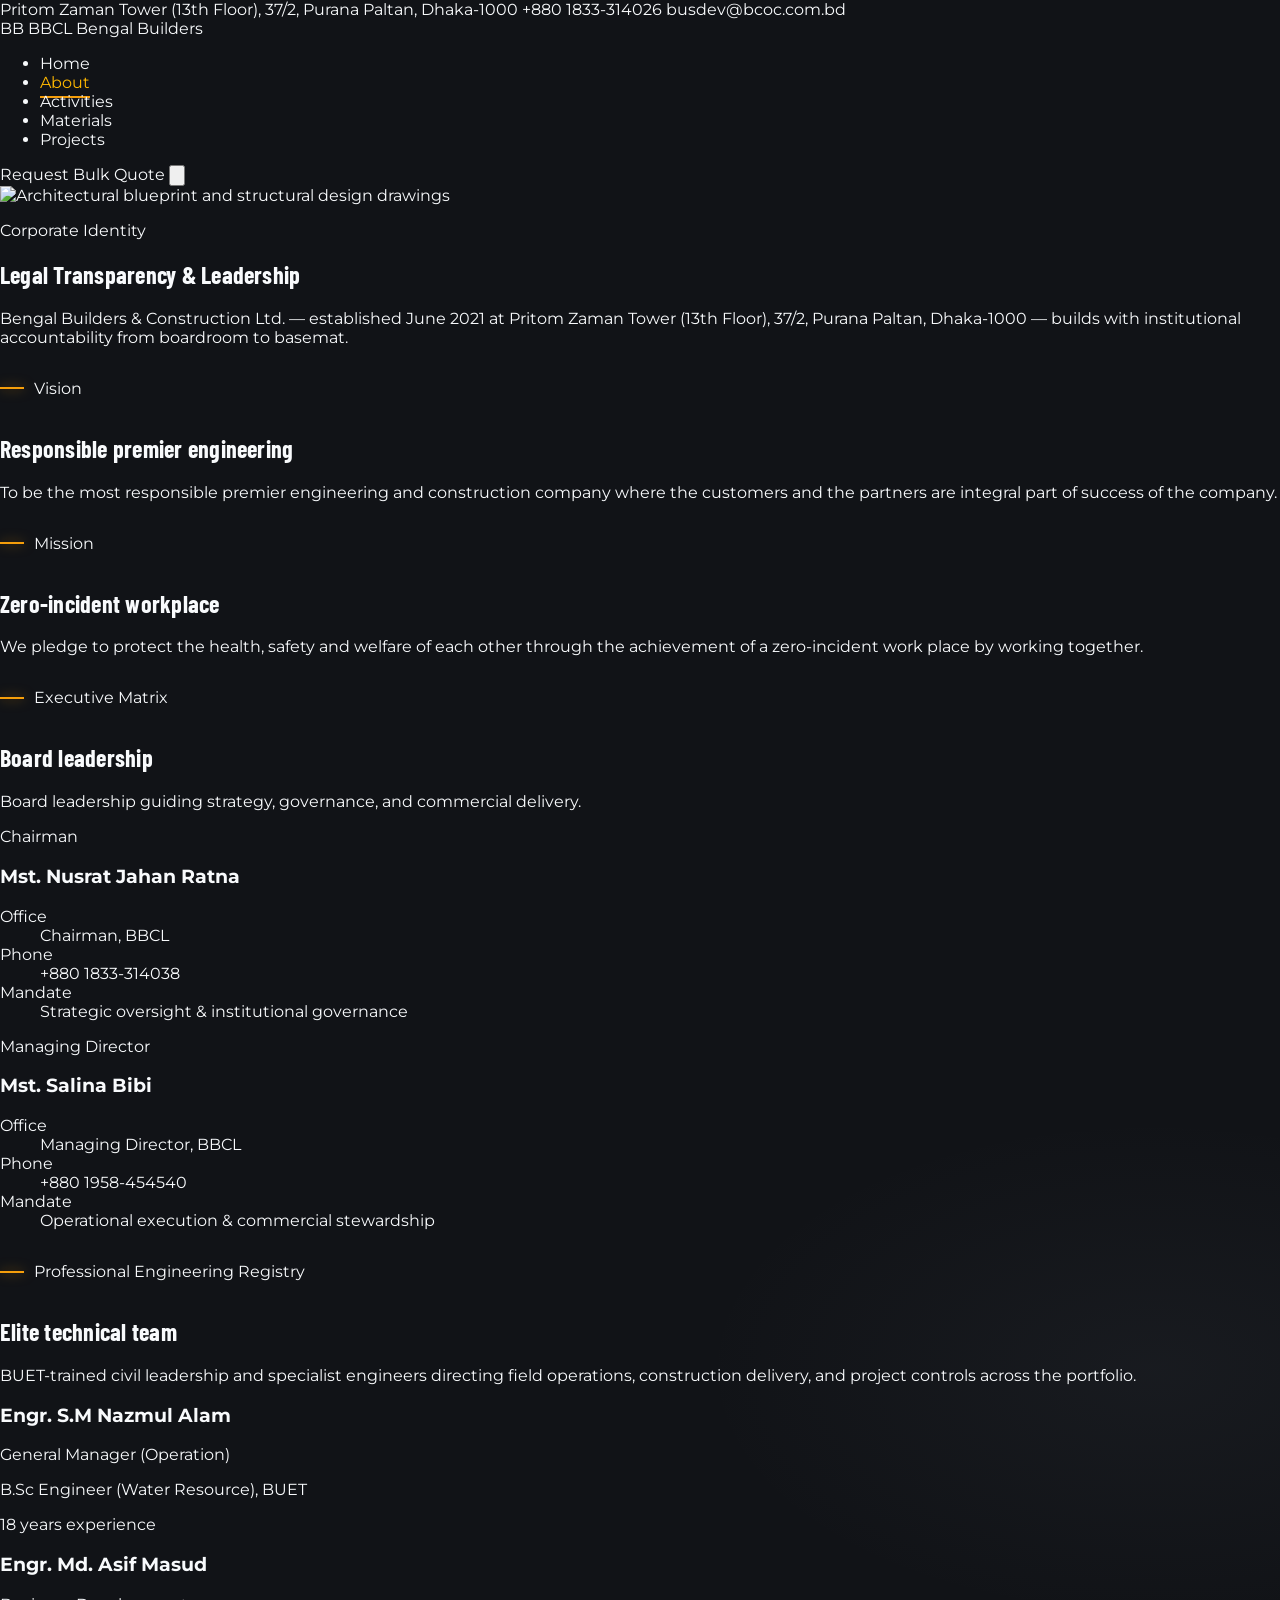
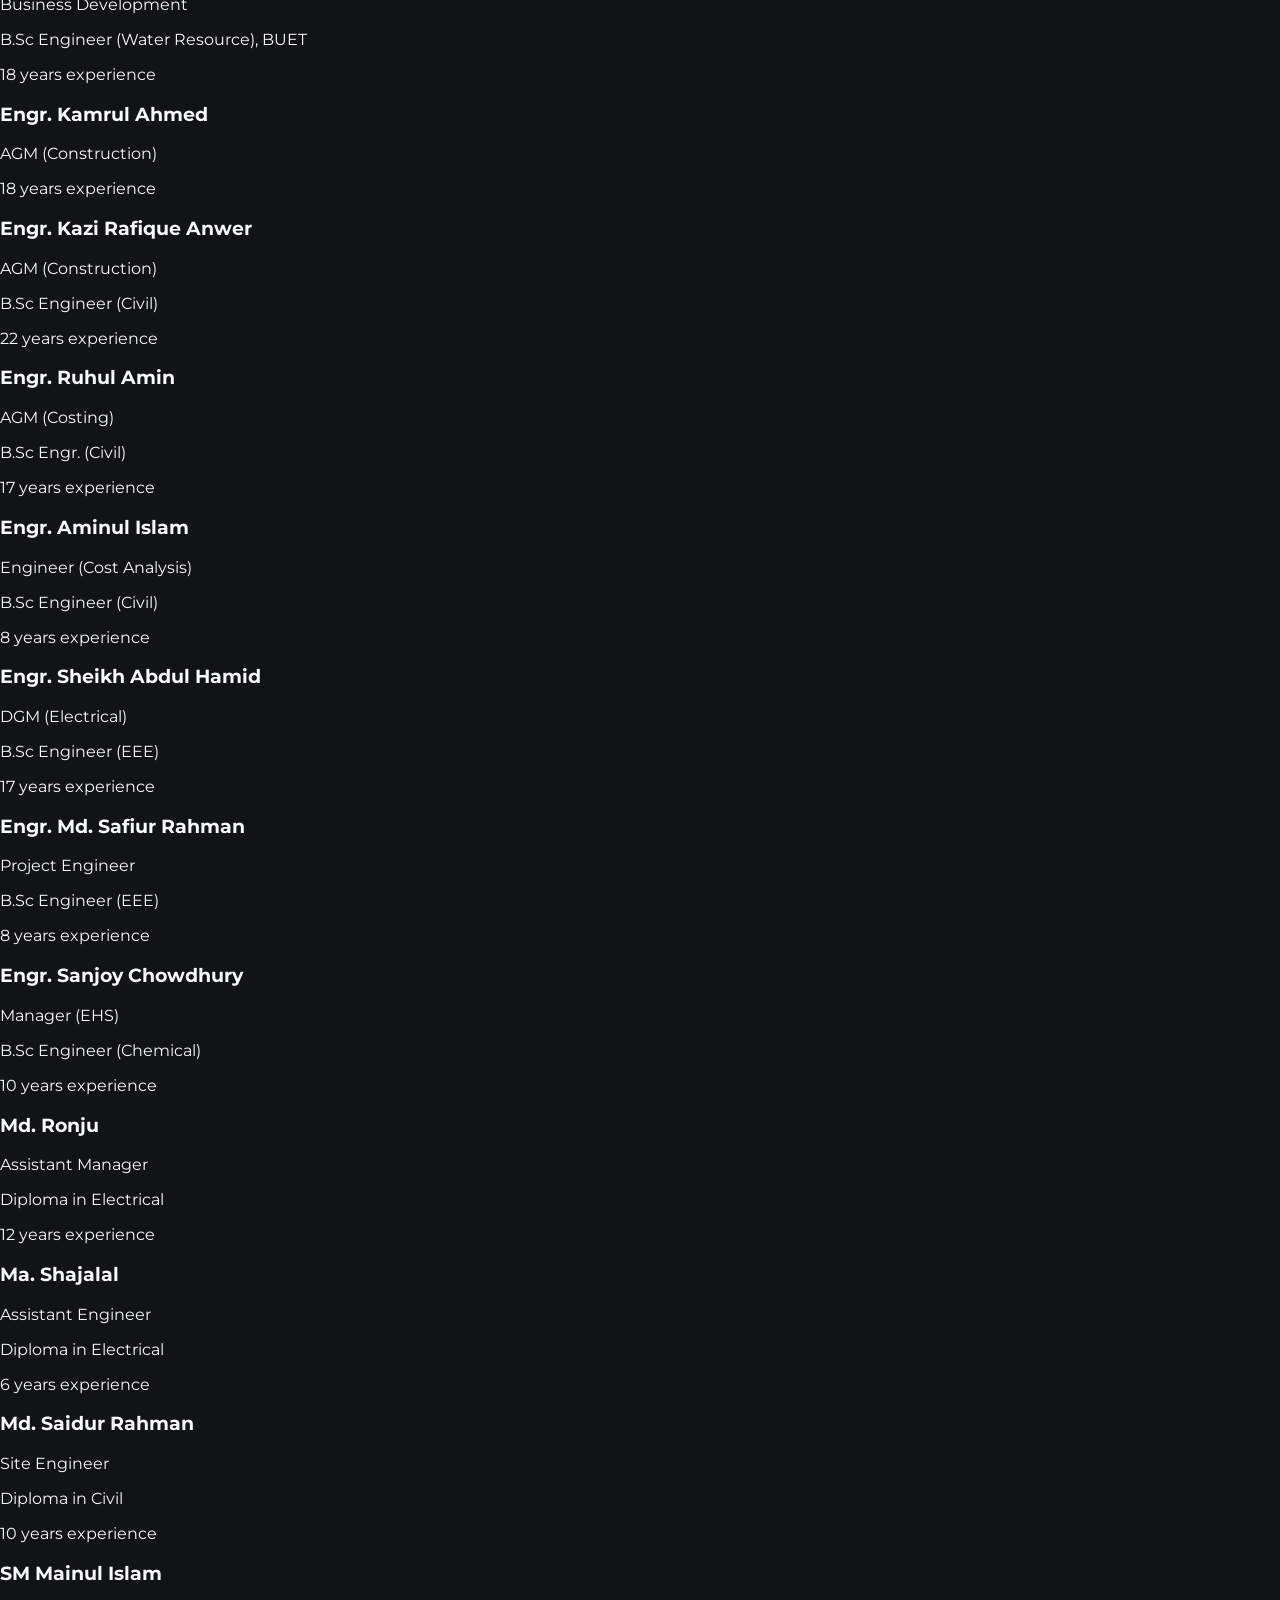
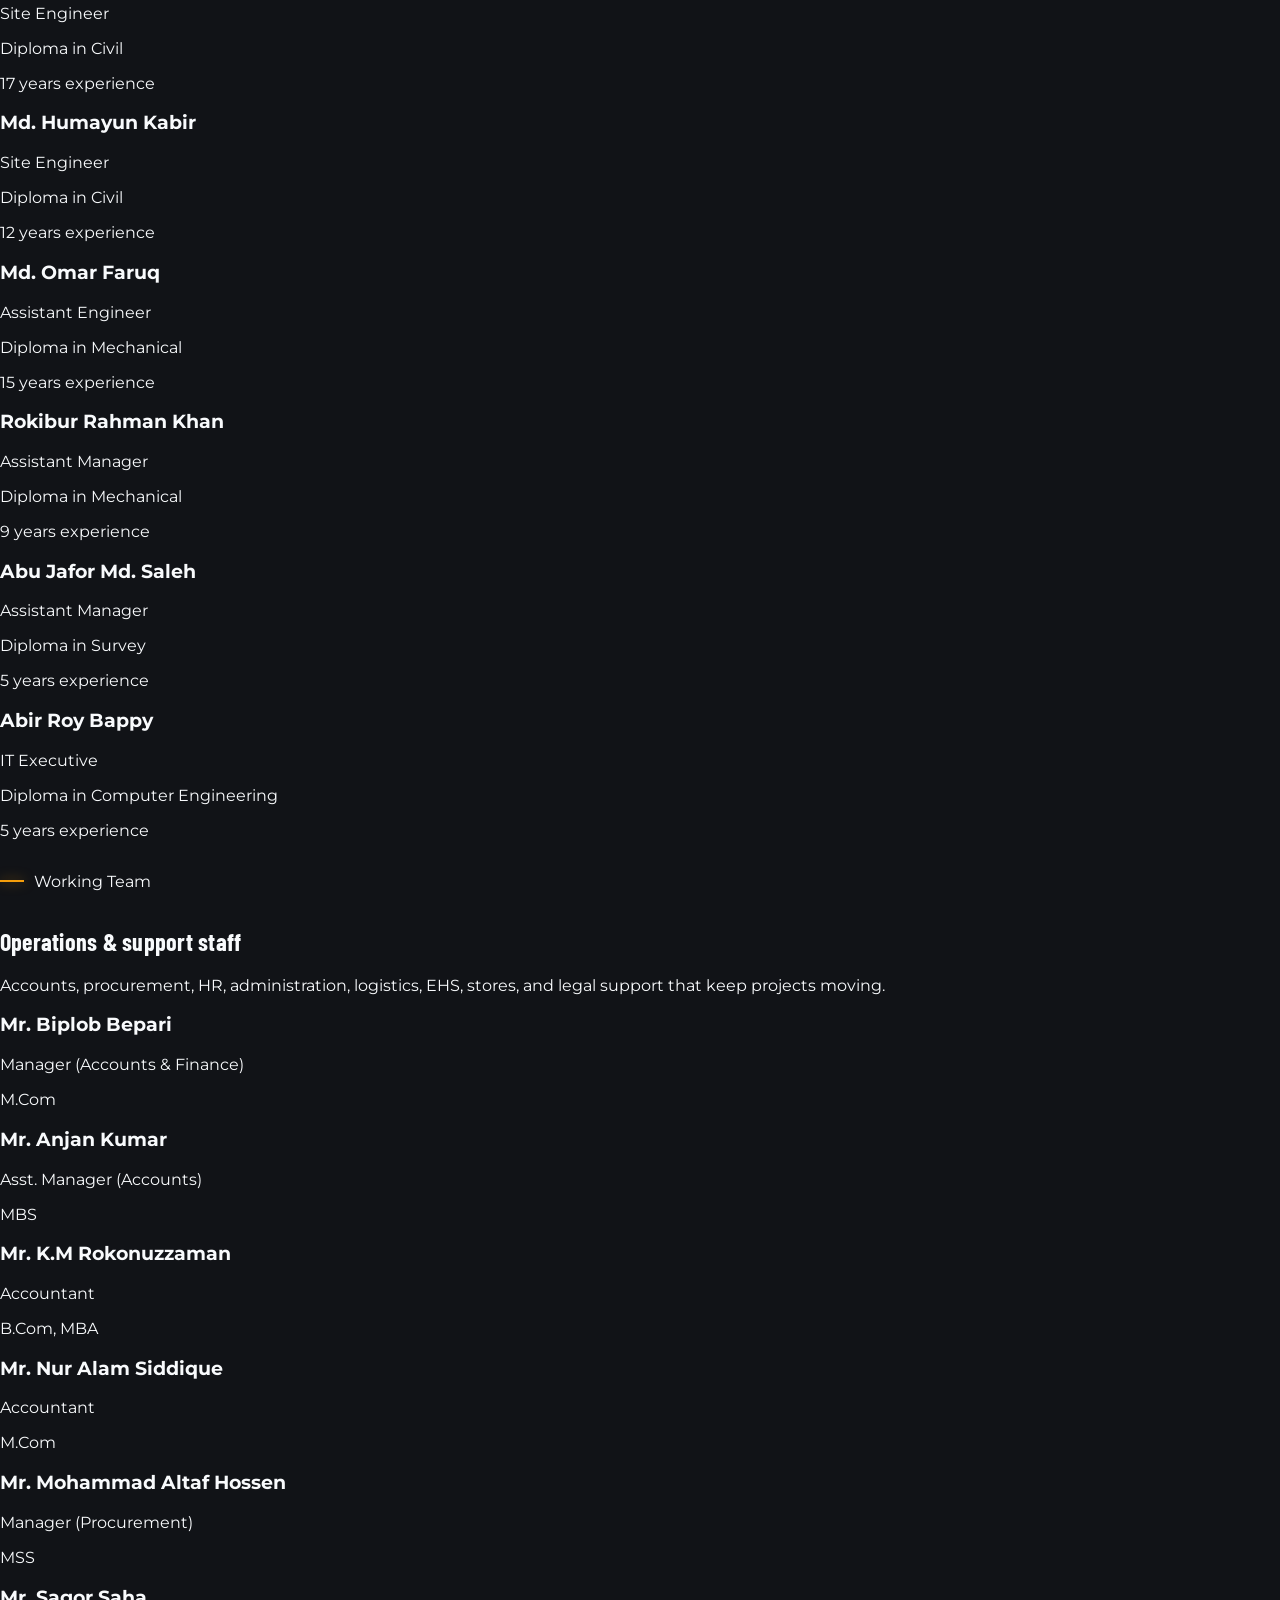
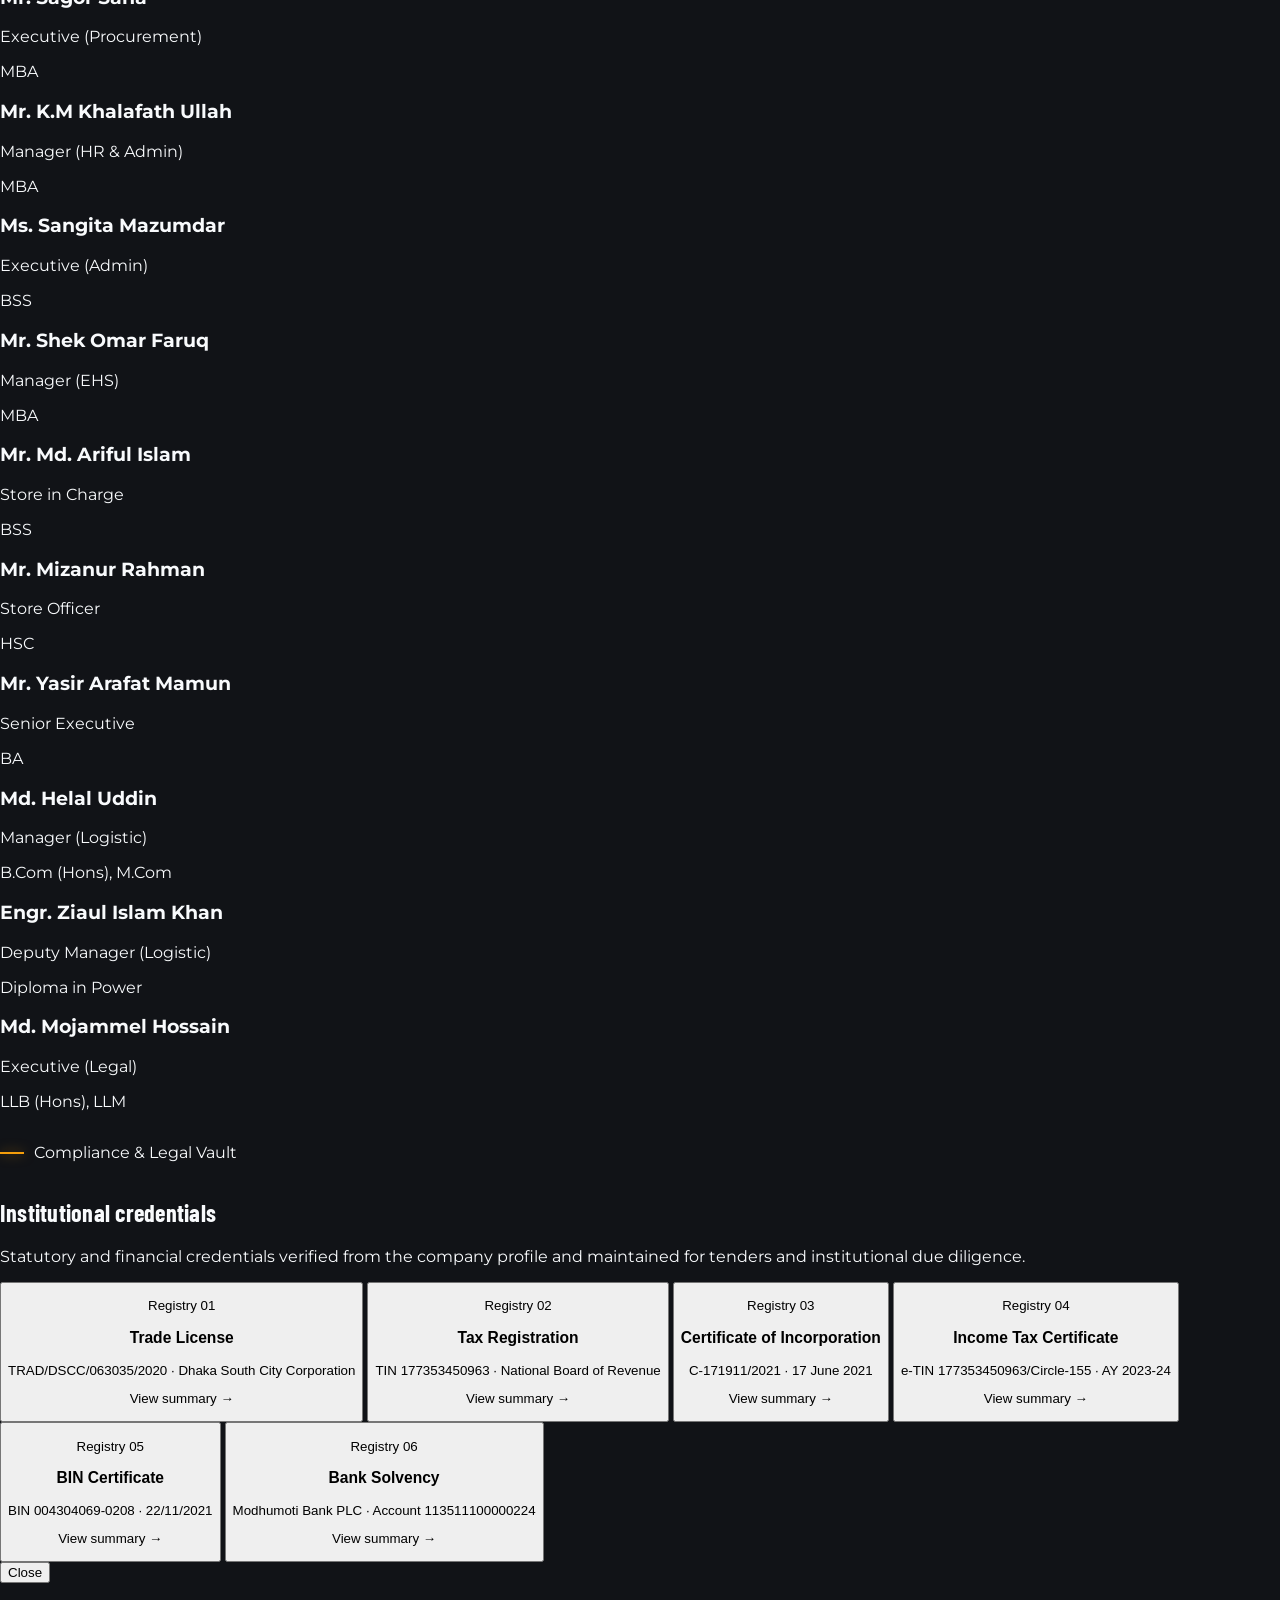
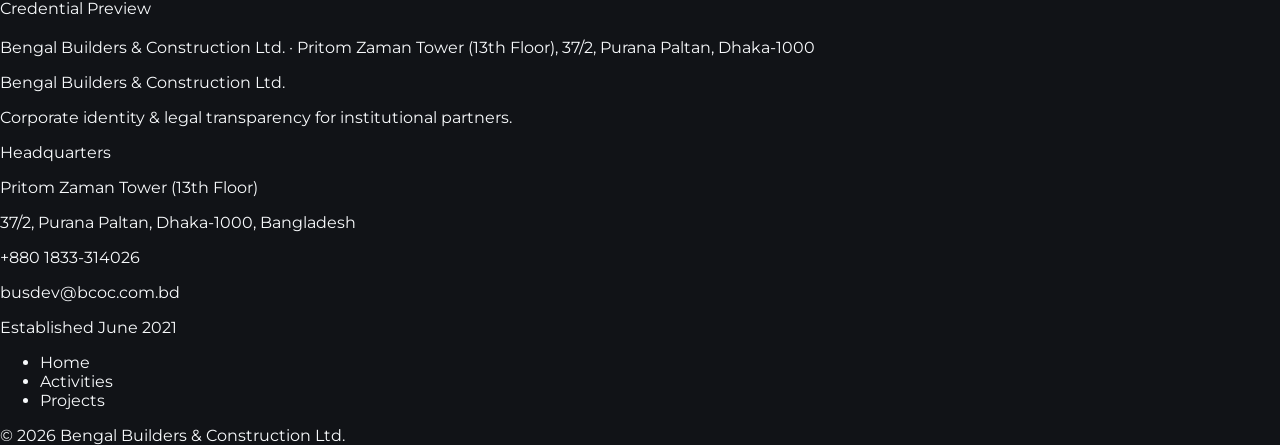
==== about.html @ d4e2807f "Align website content with the company profile PDF. Correct contact details, vision/mission/values, " ====
<!DOCTYPE html>
<html lang="en">
<head>
  <meta charset="UTF-8" />
  <meta name="viewport" content="width=device-width, initial-scale=1.0" />
  <meta name="description" content="Corporate identity, leadership, engineering registry, and legal compliance vault for Bengal Builders & Construction Ltd." />
  <title>About | BBCL — Bengal Builders & Construction Ltd.</title>
  <link rel="preconnect" href="https://fonts.googleapis.com" />
  <link rel="preconnect" href="https://fonts.gstatic.com" crossorigin />
  <link href="https://fonts.googleapis.com/css2?family=Barlow+Condensed:wght@500;600;700;800&family=Montserrat:wght@400;500;600;700;800;900&display=swap" rel="stylesheet" />
  <script src="https://cdn.tailwindcss.com"></script>
  <script>
    tailwind.config = {
      theme: {
        extend: {
          colors: {
            obsidian: "#111317",
            charcoal: "#1A1A1A",
            amber: { 400: "#FFB800", 500: "#F59E0B", 600: "#D97706" },
            steel: "#8A94A6",
            archwhite: "#F8FAFC"
          },
          fontFamily: {
            sans: ["Montserrat", "ui-sans-serif", "sans-serif"],
            display: ["Barlow Condensed", "Montserrat", "sans-serif"]
          }
        }
      }
    };
  </script>
  <script>document.documentElement.classList.add('js');</script>
  <link rel="stylesheet" href="css/site.css" />
</head>
<body class="antialiased">

  <header id="site-nav" class="fixed inset-x-0 top-0 z-50 border-b border-white/10 bg-obsidian/95 backdrop-blur-md">
    <div class="border-b border-white/10">
      <div class="mx-auto flex max-w-7xl flex-wrap items-center justify-between gap-2 px-5 py-2 text-[11px] text-steel lg:px-8">
        <span>Pritom Zaman Tower (13th Floor), 37/2, Purana Paltan, Dhaka-1000</span>
        <span class="flex items-center gap-4">
          <a href="tel:+8801833314026" class="transition hover:text-amber-400">+880 1833-314026</a>
          <a href="mailto:busdev@bcoc.com.bd" class="transition hover:text-amber-400">busdev@bcoc.com.bd</a>
        </span>
      </div>
    </div>
    <nav class="mx-auto flex max-w-7xl items-center justify-between gap-4 px-5 py-4 lg:px-8" aria-label="Primary">
      <a href="index.html" class="group flex items-center gap-3">
        <span class="brand-mark flex h-10 w-10 items-center justify-center border border-amber-500/60 bg-charcoal text-xs font-black tracking-tighter text-amber-400">BB</span>
        <span class="leading-tight">
          <span class="block text-sm font-extrabold tracking-[0.18em] text-archwhite uppercase">BBCL</span>
          <span class="block text-[10px] font-medium tracking-[0.12em] text-steel uppercase">Bengal Builders</span>
        </span>
      </a>
      <ul class="hidden items-center gap-8 text-sm font-medium tracking-wide lg:flex">
        <li><a data-nav href="index.html" class="text-steel transition hover:text-amber-400">Home</a></li>
        <li><a data-nav href="about.html" class="text-steel transition hover:text-amber-400">About</a></li>
        <li><a data-nav href="activities.html" class="text-steel transition hover:text-amber-400">Activities</a></li>
        <li><a data-nav href="materials.html" class="text-steel transition hover:text-amber-400">Materials</a></li>
        <li><a data-nav href="projects.html" class="text-steel transition hover:text-amber-400">Projects</a></li>
      </ul>
      <div class="flex items-center gap-3">
        <a href="materials.html" class="btn-primary hidden sm:inline-flex items-center bg-amber-500 px-4 py-2.5 text-xs font-bold uppercase tracking-[0.14em] text-obsidian">Request Bulk Quote</a>
        <button id="mobile-menu-btn" type="button" class="inline-flex h-10 w-10 items-center justify-center border border-white/15 text-archwhite lg:hidden" aria-expanded="false" aria-controls="mobile-menu" aria-label="Toggle menu">
          <svg class="h-5 w-5" fill="none" stroke="currentColor" viewBox="0 0 24 24" aria-hidden="true"><path stroke-linecap="round" stroke-width="1.8" d="M4 7h16M4 12h16M4 17h16"/></svg>
        </button>
      </div>
    </nav>
    <div id="mobile-menu" class="border-t border-white/10 bg-obsidian/95 backdrop-blur-md lg:hidden">
      <ul class="mx-auto flex max-w-7xl flex-col gap-1 px-5 py-4 text-sm font-medium">
        <li><a data-nav href="index.html" class="block py-2.5 text-steel hover:text-amber-400">Home</a></li>
        <li><a data-nav href="about.html" class="block py-2.5 text-steel hover:text-amber-400">About</a></li>
        <li><a data-nav href="activities.html" class="block py-2.5 text-steel hover:text-amber-400">Activities</a></li>
        <li><a data-nav href="materials.html" class="block py-2.5 text-steel hover:text-amber-400">Materials</a></li>
        <li><a data-nav href="projects.html" class="block py-2.5 text-steel hover:text-amber-400">Projects</a></li>
        <li class="pt-2"><a href="materials.html" class="inline-flex bg-amber-500 px-4 py-2.5 text-xs font-bold uppercase tracking-[0.14em] text-obsidian">Request Bulk Quote</a></li>
      </ul>
    </div>
  </header>

  <main>
    <!-- Page hero -->
    <section class="relative min-h-[52vh] overflow-hidden pt-32" aria-labelledby="about-hero">
      <img
        src="https://images.unsplash.com/photo-1503387762-592deb58ef4e?auto=format&fit=crop&w=1800&q=80"
        alt="Architectural blueprint and structural design drawings"
        class="absolute inset-0 h-full w-full object-cover"
      />
      <div class="page-hero-overlay absolute inset-0"></div>
      <div class="relative mx-auto flex min-h-[52vh] max-w-7xl flex-col justify-end px-5 pb-16 lg:px-8">
        <p data-hero class="text-xs font-semibold uppercase tracking-[0.3em] text-amber-400">Corporate Identity</p>
        <h1 id="about-hero" data-hero class="font-display mt-4 max-w-3xl text-5xl font-bold uppercase tracking-tight text-archwhite sm:text-6xl">
          Legal Transparency &amp; Leadership
        </h1>
        <p data-hero class="mt-4 max-w-2xl text-steel leading-relaxed">
          Bengal Builders &amp; Construction Ltd. — established June 2021 at Pritom Zaman Tower (13th Floor), 37/2, Purana Paltan, Dhaka-1000 — builds with institutional accountability from boardroom to basemat.
        </p>
      </div>
    </section>

    <!-- Vision & Mission -->
    <section class="border-t border-white/5 bg-obsidian py-20 lg:py-24" aria-labelledby="vision-heading">
      <div class="mx-auto max-w-7xl px-5 lg:px-8">
        <div class="grid gap-10 lg:grid-cols-2">
          <div data-reveal>
            <p class="section-kicker text-xs font-semibold uppercase tracking-[0.3em] text-amber-400">Vision</p>
            <h2 id="vision-heading" class="font-display mt-3 text-3xl font-bold tracking-tight text-archwhite sm:text-4xl">
              Responsible premier engineering
            </h2>
            <p class="mt-5 text-steel leading-relaxed">
              To be the most responsible premier engineering and construction company where the customers and the partners are integral part of success of the company.
            </p>
          </div>
          <div data-reveal>
            <p class="section-kicker text-xs font-semibold uppercase tracking-[0.3em] text-amber-400">Mission</p>
            <h2 class="font-display mt-3 text-3xl font-bold tracking-tight text-archwhite sm:text-4xl">
              Zero-incident workplace
            </h2>
            <p class="mt-5 text-steel leading-relaxed">
              We pledge to protect the health, safety and welfare of each other through the achievement of a zero-incident work place by working together.
            </p>
          </div>
        </div>
      </div>
    </section>

    <!-- Executive Matrix -->
    <section class="border-t border-white/5 bg-charcoal py-20 lg:py-24" aria-labelledby="exec-heading">
      <div class="mx-auto max-w-7xl px-5 lg:px-8">
        <div data-reveal>
          <p class="section-kicker text-xs font-semibold uppercase tracking-[0.3em] text-amber-400">Executive Matrix</p>
          <h2 id="exec-heading" class="font-display mt-3 text-4xl font-bold tracking-tight text-archwhite sm:text-5xl">Board leadership</h2>
          <p class="mt-4 max-w-2xl text-steel">Board leadership guiding strategy, governance, and commercial delivery.</p>
        </div>

        <div class="mt-12 grid gap-6 lg:grid-cols-2" data-stagger>
          <article data-stagger-item class="surface-panel relative overflow-hidden border border-white/10 bg-obsidian">
            <div class="absolute left-0 top-0 h-full w-1 bg-amber-500"></div>
            <div class="p-8 sm:p-10">
              <p class="text-[11px] font-bold uppercase tracking-[0.22em] text-amber-400">Chairman</p>
              <h3 class="mt-3 text-2xl font-extrabold text-archwhite">Mst. Nusrat Jahan Ratna</h3>
              <dl class="mt-6 space-y-3 text-sm">
                <div class="flex flex-wrap justify-between gap-2 border-b border-white/5 pb-3">
                  <dt class="text-steel">Office</dt>
                  <dd class="font-semibold text-archwhite">Chairman, BBCL</dd>
                </div>
                <div class="flex flex-wrap justify-between gap-2 border-b border-white/5 pb-3">
                  <dt class="text-steel">Phone</dt>
                  <dd class="font-semibold text-archwhite">
                    <a href="tel:+8801833314038" class="transition hover:text-amber-400">+880 1833-314038</a>
                  </dd>
                </div>
                <div class="flex flex-wrap justify-between gap-2">
                  <dt class="text-steel">Mandate</dt>
                  <dd class="max-w-xs text-right text-archwhite">Strategic oversight &amp; institutional governance</dd>
                </div>
              </dl>
            </div>
          </article>

          <article data-stagger-item class="surface-panel relative overflow-hidden border border-white/10 bg-obsidian">
            <div class="absolute left-0 top-0 h-full w-1 bg-amber-500"></div>
            <div class="p-8 sm:p-10">
              <p class="text-[11px] font-bold uppercase tracking-[0.22em] text-amber-400">Managing Director</p>
              <h3 class="mt-3 text-2xl font-extrabold text-archwhite">Mst. Salina Bibi</h3>
              <dl class="mt-6 space-y-3 text-sm">
                <div class="flex flex-wrap justify-between gap-2 border-b border-white/5 pb-3">
                  <dt class="text-steel">Office</dt>
                  <dd class="font-semibold text-archwhite">Managing Director, BBCL</dd>
                </div>
                <div class="flex flex-wrap justify-between gap-2 border-b border-white/5 pb-3">
                  <dt class="text-steel">Phone</dt>
                  <dd class="font-semibold text-archwhite">
                    <a href="tel:+8801958454540" class="transition hover:text-amber-400">+880 1958-454540</a>
                  </dd>
                </div>
                <div class="flex flex-wrap justify-between gap-2">
                  <dt class="text-steel">Mandate</dt>
                  <dd class="max-w-xs text-right text-archwhite">Operational execution &amp; commercial stewardship</dd>
                </div>
              </dl>
            </div>
          </article>
        </div>
      </div>
    </section>

    <!-- Engineering Registry -->
    <section class="relative border-t border-white/5 bg-obsidian py-20 lg:py-24" aria-labelledby="eng-heading">
      <div class="absolute inset-0 grid-atmosphere opacity-25"></div>
      <div class="relative mx-auto max-w-7xl px-5 lg:px-8">
        <div data-reveal>
          <p class="section-kicker text-xs font-semibold uppercase tracking-[0.3em] text-amber-400">Professional Engineering Registry</p>
          <h2 id="eng-heading" class="font-display mt-3 text-4xl font-bold tracking-tight text-archwhite sm:text-5xl">Elite technical team</h2>
          <p class="mt-4 max-w-2xl text-steel">BUET-trained civil leadership and specialist engineers directing field operations, construction delivery, and project controls across the portfolio.</p>
        </div>

        <div class="mt-12 grid gap-5 sm:grid-cols-2 lg:grid-cols-3" data-stagger>
          <article data-stagger-item class="border border-white/10 bg-charcoal/80 p-6">
            <h3 class="text-base font-bold text-archwhite">Engr. S.M Nazmul Alam</h3>
            <p class="mt-1 text-xs font-semibold text-amber-400">General Manager (Operation)</p>
            <p class="mt-3 text-xs text-steel">B.Sc Engineer (Water Resource), BUET</p>
            <p class="mt-1 text-xs text-steel"><span class="font-semibold text-archwhite">18</span> years experience</p>
          </article>

          <article data-stagger-item class="border border-white/10 bg-charcoal/80 p-6">
            <h3 class="text-base font-bold text-archwhite">Engr. Md. Asif Masud</h3>
            <p class="mt-1 text-xs font-semibold text-amber-400">Business Development</p>
            <p class="mt-3 text-xs text-steel">B.Sc Engineer (Water Resource), BUET</p>
            <p class="mt-1 text-xs text-steel"><span class="font-semibold text-archwhite">18</span> years experience</p>
          </article>

          <article data-stagger-item class="border border-white/10 bg-charcoal/80 p-6">
            <h3 class="text-base font-bold text-archwhite">Engr. Kamrul Ahmed</h3>
            <p class="mt-1 text-xs font-semibold text-amber-400">AGM (Construction)</p>
            <p class="mt-3 text-xs text-steel"><span class="font-semibold text-archwhite">18</span> years experience</p>
          </article>

          <article data-stagger-item class="border border-white/10 bg-charcoal/80 p-6">
            <h3 class="text-base font-bold text-archwhite">Engr. Kazi Rafique Anwer</h3>
            <p class="mt-1 text-xs font-semibold text-amber-400">AGM (Construction)</p>
            <p class="mt-3 text-xs text-steel">B.Sc Engineer (Civil)</p>
            <p class="mt-1 text-xs text-steel"><span class="font-semibold text-archwhite">22</span> years experience</p>
          </article>

          <article data-stagger-item class="border border-white/10 bg-charcoal/80 p-6">
            <h3 class="text-base font-bold text-archwhite">Engr. Ruhul Amin</h3>
            <p class="mt-1 text-xs font-semibold text-amber-400">AGM (Costing)</p>
            <p class="mt-3 text-xs text-steel">B.Sc Engr. (Civil)</p>
            <p class="mt-1 text-xs text-steel"><span class="font-semibold text-archwhite">17</span> years experience</p>
          </article>

          <article data-stagger-item class="border border-white/10 bg-charcoal/80 p-6">
            <h3 class="text-base font-bold text-archwhite">Engr. Aminul Islam</h3>
            <p class="mt-1 text-xs font-semibold text-amber-400">Engineer (Cost Analysis)</p>
            <p class="mt-3 text-xs text-steel">B.Sc Engineer (Civil)</p>
            <p class="mt-1 text-xs text-steel"><span class="font-semibold text-archwhite">8</span> years experience</p>
          </article>

          <article data-stagger-item class="border border-white/10 bg-charcoal/80 p-6">
            <h3 class="text-base font-bold text-archwhite">Engr. Sheikh Abdul Hamid</h3>
            <p class="mt-1 text-xs font-semibold text-amber-400">DGM (Electrical)</p>
            <p class="mt-3 text-xs text-steel">B.Sc Engineer (EEE)</p>
            <p class="mt-1 text-xs text-steel"><span class="font-semibold text-archwhite">17</span> years experience</p>
          </article>

          <article data-stagger-item class="border border-white/10 bg-charcoal/80 p-6">
            <h3 class="text-base font-bold text-archwhite">Engr. Md. Safiur Rahman</h3>
            <p class="mt-1 text-xs font-semibold text-amber-400">Project Engineer</p>
            <p class="mt-3 text-xs text-steel">B.Sc Engineer (EEE)</p>
            <p class="mt-1 text-xs text-steel"><span class="font-semibold text-archwhite">8</span> years experience</p>
          </article>

          <article data-stagger-item class="border border-white/10 bg-charcoal/80 p-6">
            <h3 class="text-base font-bold text-archwhite">Engr. Sanjoy Chowdhury</h3>
            <p class="mt-1 text-xs font-semibold text-amber-400">Manager (EHS)</p>
            <p class="mt-3 text-xs text-steel">B.Sc Engineer (Chemical)</p>
            <p class="mt-1 text-xs text-steel"><span class="font-semibold text-archwhite">10</span> years experience</p>
          </article>

          <article data-stagger-item class="border border-white/10 bg-charcoal/80 p-6">
            <h3 class="text-base font-bold text-archwhite">Md. Ronju</h3>
            <p class="mt-1 text-xs font-semibold text-amber-400">Assistant Manager</p>
            <p class="mt-3 text-xs text-steel">Diploma in Electrical</p>
            <p class="mt-1 text-xs text-steel"><span class="font-semibold text-archwhite">12</span> years experience</p>
          </article>

          <article data-stagger-item class="border border-white/10 bg-charcoal/80 p-6">
            <h3 class="text-base font-bold text-archwhite">Ma. Shajalal</h3>
            <p class="mt-1 text-xs font-semibold text-amber-400">Assistant Engineer</p>
            <p class="mt-3 text-xs text-steel">Diploma in Electrical</p>
            <p class="mt-1 text-xs text-steel"><span class="font-semibold text-archwhite">6</span> years experience</p>
          </article>

          <article data-stagger-item class="border border-white/10 bg-charcoal/80 p-6">
            <h3 class="text-base font-bold text-archwhite">Md. Saidur Rahman</h3>
            <p class="mt-1 text-xs font-semibold text-amber-400">Site Engineer</p>
            <p class="mt-3 text-xs text-steel">Diploma in Civil</p>
            <p class="mt-1 text-xs text-steel"><span class="font-semibold text-archwhite">10</span> years experience</p>
          </article>

          <article data-stagger-item class="border border-white/10 bg-charcoal/80 p-6">
            <h3 class="text-base font-bold text-archwhite">SM Mainul Islam</h3>
            <p class="mt-1 text-xs font-semibold text-amber-400">Site Engineer</p>
            <p class="mt-3 text-xs text-steel">Diploma in Civil</p>
            <p class="mt-1 text-xs text-steel"><span class="font-semibold text-archwhite">17</span> years experience</p>
          </article>

          <article data-stagger-item class="border border-white/10 bg-charcoal/80 p-6">
            <h3 class="text-base font-bold text-archwhite">Md. Humayun Kabir</h3>
            <p class="mt-1 text-xs font-semibold text-amber-400">Site Engineer</p>
            <p class="mt-3 text-xs text-steel">Diploma in Civil</p>
            <p class="mt-1 text-xs text-steel"><span class="font-semibold text-archwhite">12</span> years experience</p>
          </article>

          <article data-stagger-item class="border border-white/10 bg-charcoal/80 p-6">
            <h3 class="text-base font-bold text-archwhite">Md. Omar Faruq</h3>
            <p class="mt-1 text-xs font-semibold text-amber-400">Assistant Engineer</p>
            <p class="mt-3 text-xs text-steel">Diploma in Mechanical</p>
            <p class="mt-1 text-xs text-steel"><span class="font-semibold text-archwhite">15</span> years experience</p>
          </article>

          <article data-stagger-item class="border border-white/10 bg-charcoal/80 p-6">
            <h3 class="text-base font-bold text-archwhite">Rokibur Rahman Khan</h3>
            <p class="mt-1 text-xs font-semibold text-amber-400">Assistant Manager</p>
            <p class="mt-3 text-xs text-steel">Diploma in Mechanical</p>
            <p class="mt-1 text-xs text-steel"><span class="font-semibold text-archwhite">9</span> years experience</p>
          </article>

          <article data-stagger-item class="border border-white/10 bg-charcoal/80 p-6">
            <h3 class="text-base font-bold text-archwhite">Abu Jafor Md. Saleh</h3>
            <p class="mt-1 text-xs font-semibold text-amber-400">Assistant Manager</p>
            <p class="mt-3 text-xs text-steel">Diploma in Survey</p>
            <p class="mt-1 text-xs text-steel"><span class="font-semibold text-archwhite">5</span> years experience</p>
          </article>

          <article data-stagger-item class="border border-white/10 bg-charcoal/80 p-6">
            <h3 class="text-base font-bold text-archwhite">Abir Roy Bappy</h3>
            <p class="mt-1 text-xs font-semibold text-amber-400">IT Executive</p>
            <p class="mt-3 text-xs text-steel">Diploma in Computer Engineering</p>
            <p class="mt-1 text-xs text-steel"><span class="font-semibold text-archwhite">5</span> years experience</p>
          </article>
        </div>
      </div>
    </section>

    <!-- Working Team -->
    <section class="border-t border-white/5 bg-charcoal py-20 lg:py-24" aria-labelledby="working-heading">
      <div class="mx-auto max-w-7xl px-5 lg:px-8">
        <div data-reveal>
          <p class="section-kicker text-xs font-semibold uppercase tracking-[0.3em] text-amber-400">Working Team</p>
          <h2 id="working-heading" class="font-display mt-3 text-4xl font-bold tracking-tight text-archwhite sm:text-5xl">Operations &amp; support staff</h2>
          <p class="mt-4 max-w-2xl text-steel">Accounts, procurement, HR, administration, logistics, EHS, stores, and legal support that keep projects moving.</p>
        </div>

        <div class="mt-12 grid gap-5 sm:grid-cols-2 lg:grid-cols-3" data-stagger>
          <article data-stagger-item class="border border-white/10 bg-obsidian p-6">
            <h3 class="text-base font-bold text-archwhite">Mr. Biplob Bepari</h3>
            <p class="mt-1 text-xs font-semibold text-amber-400">Manager (Accounts &amp; Finance)</p>
            <p class="mt-3 text-xs text-steel">M.Com</p>
          </article>

          <article data-stagger-item class="border border-white/10 bg-obsidian p-6">
            <h3 class="text-base font-bold text-archwhite">Mr. Anjan Kumar</h3>
            <p class="mt-1 text-xs font-semibold text-amber-400">Asst. Manager (Accounts)</p>
            <p class="mt-3 text-xs text-steel">MBS</p>
          </article>

          <article data-stagger-item class="border border-white/10 bg-obsidian p-6">
            <h3 class="text-base font-bold text-archwhite">Mr. K.M Rokonuzzaman</h3>
            <p class="mt-1 text-xs font-semibold text-amber-400">Accountant</p>
            <p class="mt-3 text-xs text-steel">B.Com, MBA</p>
          </article>

          <article data-stagger-item class="border border-white/10 bg-obsidian p-6">
            <h3 class="text-base font-bold text-archwhite">Mr. Nur Alam Siddique</h3>
            <p class="mt-1 text-xs font-semibold text-amber-400">Accountant</p>
            <p class="mt-3 text-xs text-steel">M.Com</p>
          </article>

          <article data-stagger-item class="border border-white/10 bg-obsidian p-6">
            <h3 class="text-base font-bold text-archwhite">Mr. Mohammad Altaf Hossen</h3>
            <p class="mt-1 text-xs font-semibold text-amber-400">Manager (Procurement)</p>
            <p class="mt-3 text-xs text-steel">MSS</p>
          </article>

          <article data-stagger-item class="border border-white/10 bg-obsidian p-6">
            <h3 class="text-base font-bold text-archwhite">Mr. Sagor Saha</h3>
            <p class="mt-1 text-xs font-semibold text-amber-400">Executive (Procurement)</p>
            <p class="mt-3 text-xs text-steel">MBA</p>
          </article>

          <article data-stagger-item class="border border-white/10 bg-obsidian p-6">
            <h3 class="text-base font-bold text-archwhite">Mr. K.M Khalafath Ullah</h3>
            <p class="mt-1 text-xs font-semibold text-amber-400">Manager (HR &amp; Admin)</p>
            <p class="mt-3 text-xs text-steel">MBA</p>
          </article>

          <article data-stagger-item class="border border-white/10 bg-obsidian p-6">
            <h3 class="text-base font-bold text-archwhite">Ms. Sangita Mazumdar</h3>
            <p class="mt-1 text-xs font-semibold text-amber-400">Executive (Admin)</p>
            <p class="mt-3 text-xs text-steel">BSS</p>
          </article>

          <article data-stagger-item class="border border-white/10 bg-obsidian p-6">
            <h3 class="text-base font-bold text-archwhite">Mr. Shek Omar Faruq</h3>
            <p class="mt-1 text-xs font-semibold text-amber-400">Manager (EHS)</p>
            <p class="mt-3 text-xs text-steel">MBA</p>
          </article>

          <article data-stagger-item class="border border-white/10 bg-obsidian p-6">
            <h3 class="text-base font-bold text-archwhite">Mr. Md. Ariful Islam</h3>
            <p class="mt-1 text-xs font-semibold text-amber-400">Store in Charge</p>
            <p class="mt-3 text-xs text-steel">BSS</p>
          </article>

          <article data-stagger-item class="border border-white/10 bg-obsidian p-6">
            <h3 class="text-base font-bold text-archwhite">Mr. Mizanur Rahman</h3>
            <p class="mt-1 text-xs font-semibold text-amber-400">Store Officer</p>
            <p class="mt-3 text-xs text-steel">HSC</p>
          </article>

          <article data-stagger-item class="border border-white/10 bg-obsidian p-6">
            <h3 class="text-base font-bold text-archwhite">Mr. Yasir Arafat Mamun</h3>
            <p class="mt-1 text-xs font-semibold text-amber-400">Senior Executive</p>
            <p class="mt-3 text-xs text-steel">BA</p>
          </article>

          <article data-stagger-item class="border border-white/10 bg-obsidian p-6">
            <h3 class="text-base font-bold text-archwhite">Md. Helal Uddin</h3>
            <p class="mt-1 text-xs font-semibold text-amber-400">Manager (Logistic)</p>
            <p class="mt-3 text-xs text-steel">B.Com (Hons), M.Com</p>
          </article>

          <article data-stagger-item class="border border-white/10 bg-obsidian p-6">
            <h3 class="text-base font-bold text-archwhite">Engr. Ziaul Islam Khan</h3>
            <p class="mt-1 text-xs font-semibold text-amber-400">Deputy Manager (Logistic)</p>
            <p class="mt-3 text-xs text-steel">Diploma in Power</p>
          </article>

          <article data-stagger-item class="border border-white/10 bg-obsidian p-6">
            <h3 class="text-base font-bold text-archwhite">Md. Mojammel Hossain</h3>
            <p class="mt-1 text-xs font-semibold text-amber-400">Executive (Legal)</p>
            <p class="mt-3 text-xs text-steel">LLB (Hons), LLM</p>
          </article>
        </div>
      </div>
    </section>

    <!-- Compliance & Legal Vault -->
    <section class="border-t border-white/5 bg-charcoal py-20 lg:py-24" aria-labelledby="legal-heading">
      <div class="mx-auto max-w-7xl px-5 lg:px-8">
        <div data-reveal>
          <p class="section-kicker text-xs font-semibold uppercase tracking-[0.3em] text-amber-400">Compliance &amp; Legal Vault</p>
          <h2 id="legal-heading" class="font-display mt-3 text-4xl font-bold tracking-tight text-archwhite sm:text-5xl">Institutional credentials</h2>
          <p class="mt-4 max-w-2xl text-steel">Statutory and financial credentials verified from the company profile and maintained for tenders and institutional due diligence.</p>
        </div>

        <div class="mt-12 grid gap-5 sm:grid-cols-2 lg:grid-cols-3" data-stagger>
          <button
            type="button"
            data-legal-card
            data-stagger-item
            data-title="Trade License"
            data-meta="TRAD/DSCC/063035/2020"
            data-body="Valid trade license issued by Dhaka South City Corporation on 25/07/2023, license number TRAD/DSCC/063035/2020, authorizing Bengal Builders &amp; Construction Ltd. to conduct construction and related commercial operations."
            class="group cursor-pointer border border-white/10 bg-obsidian p-7 text-left transition hover:border-amber-500/50 focus:outline-none focus-visible:ring-2 focus-visible:ring-amber-500"
            tabindex="0"
          >
            <p class="text-[11px] font-bold uppercase tracking-[0.2em] text-amber-400">Registry 01</p>
            <h3 class="mt-4 text-lg font-bold text-archwhite group-hover:text-amber-400">Trade License</h3>
            <p class="mt-2 text-xs text-steel">TRAD/DSCC/063035/2020 · Dhaka South City Corporation</p>
            <p class="mt-6 text-xs font-semibold uppercase tracking-[0.14em] text-steel group-hover:text-archwhite">View summary →</p>
          </button>

          <button
            type="button"
            data-legal-card
            data-stagger-item
            data-title="Tax Registration"
            data-meta="TIN 177353450963"
            data-body="Taxpayer Identification Number (TIN) 177353450963 issued by the National Board of Revenue, Taxes Zone 08, Dhaka. Registered taxpayer status confirmed for institutional contracting and tender participation."
            class="group cursor-pointer border border-white/10 bg-obsidian p-7 text-left transition hover:border-amber-500/50 focus:outline-none focus-visible:ring-2 focus-visible:ring-amber-500"
            tabindex="0"
          >
            <p class="text-[11px] font-bold uppercase tracking-[0.2em] text-amber-400">Registry 02</p>
            <h3 class="mt-4 text-lg font-bold text-archwhite group-hover:text-amber-400">Tax Registration</h3>
            <p class="mt-2 text-xs text-steel">TIN 177353450963 · National Board of Revenue</p>
            <p class="mt-6 text-xs font-semibold uppercase tracking-[0.14em] text-steel group-hover:text-archwhite">View summary →</p>
          </button>

          <button
            type="button"
            data-legal-card
            data-stagger-item
            data-title="Certificate of Incorporation"
            data-meta="C-171911/2021"
            data-body="Certificate of Incorporation No. C-171911/2021 issued on 17 June 2021 under the Companies Act (Act XVIII) of 1994, confirming Bengal Builders &amp; Construction Ltd. as a limited company."
            class="group cursor-pointer border border-white/10 bg-obsidian p-7 text-left transition hover:border-amber-500/50 focus:outline-none focus-visible:ring-2 focus-visible:ring-amber-500"
            tabindex="0"
          >
            <p class="text-[11px] font-bold uppercase tracking-[0.2em] text-amber-400">Registry 03</p>
            <h3 class="mt-4 text-lg font-bold text-archwhite group-hover:text-amber-400">Certificate of Incorporation</h3>
            <p class="mt-2 text-xs text-steel">C-171911/2021 · 17 June 2021</p>
            <p class="mt-6 text-xs font-semibold uppercase tracking-[0.14em] text-steel group-hover:text-archwhite">View summary →</p>
          </button>

          <button
            type="button"
            data-legal-card
            data-stagger-item
            data-title="Income Tax Certificate"
            data-meta="e-TIN 177353450963/Circle-155"
            data-body="Income tax certificate for assessment year 2023-2024 under Taxes Circle-155 (Companies), Taxes Zone-8, Dhaka. e-TIN: 177353450963/Circle-155. Assessment completed under Section 180 of the Income Tax Act, 2023."
            class="group cursor-pointer border border-white/10 bg-obsidian p-7 text-left transition hover:border-amber-500/50 focus:outline-none focus-visible:ring-2 focus-visible:ring-amber-500"
            tabindex="0"
          >
            <p class="text-[11px] font-bold uppercase tracking-[0.2em] text-amber-400">Registry 04</p>
            <h3 class="mt-4 text-lg font-bold text-archwhite group-hover:text-amber-400">Income Tax Certificate</h3>
            <p class="mt-2 text-xs text-steel">e-TIN 177353450963/Circle-155 · AY 2023-24</p>
            <p class="mt-6 text-xs font-semibold uppercase tracking-[0.14em] text-steel group-hover:text-archwhite">View summary →</p>
          </button>

          <button
            type="button"
            data-legal-card
            data-stagger-item
            data-title="BIN Certificate"
            data-meta="BIN 004304069-0208"
            data-body="Business Identification Number (BIN) 004304069-0208 issued under the Value Added Tax and Supplementary Duty Act, 2012. Issue date: 22/11/2021. Effective date: 11/2021. Type: Private Limited, 1st Class Contractor. Major activity: Services."
            class="group cursor-pointer border border-white/10 bg-obsidian p-7 text-left transition hover:border-amber-500/50 focus:outline-none focus-visible:ring-2 focus-visible:ring-amber-500"
            tabindex="0"
          >
            <p class="text-[11px] font-bold uppercase tracking-[0.2em] text-amber-400">Registry 05</p>
            <h3 class="mt-4 text-lg font-bold text-archwhite group-hover:text-amber-400">BIN Certificate</h3>
            <p class="mt-2 text-xs text-steel">BIN 004304069-0208 · 22/11/2021</p>
            <p class="mt-6 text-xs font-semibold uppercase tracking-[0.14em] text-steel group-hover:text-archwhite">View summary →</p>
          </button>

          <button
            type="button"
            data-legal-card
            data-stagger-item
            data-title="Bank Solvency"
            data-meta="Modhumoti Bank PLC"
            data-body="Bank solvency certificate dated 01/04/2024 issued by Modhumoti Bank PLC, VIP Road Branch, Dhaka. Current deposit account number 113511100000224. The bank certifies that Bengal Builders &amp; Construction Ltd. is financially sound and solvent."
            class="group cursor-pointer border border-white/10 bg-obsidian p-7 text-left transition hover:border-amber-500/50 focus:outline-none focus-visible:ring-2 focus-visible:ring-amber-500"
            tabindex="0"
          >
            <p class="text-[11px] font-bold uppercase tracking-[0.2em] text-amber-400">Registry 06</p>
            <h3 class="mt-4 text-lg font-bold text-archwhite group-hover:text-amber-400">Bank Solvency</h3>
            <p class="mt-2 text-xs text-steel">Modhumoti Bank PLC · Account 113511100000224</p>
            <p class="mt-6 text-xs font-semibold uppercase tracking-[0.14em] text-steel group-hover:text-archwhite">View summary →</p>
          </button>
        </div>
      </div>
    </section>
  </main>

  <!-- Legal Modal -->
  <div id="legal-modal" class="fixed inset-0 z-[70] hidden items-center justify-center p-4 sm:p-8" role="dialog" aria-modal="true" aria-labelledby="legal-modal-title">
    <div id="legal-modal-backdrop" class="absolute inset-0 bg-obsidian/70 backdrop-blur-md"></div>
    <div id="legal-modal-panel" class="relative w-full max-w-2xl border border-amber-500/30 bg-charcoal/90 p-8 shadow-2xl backdrop-blur-xl sm:p-10">
      <button id="legal-modal-close" type="button" class="absolute right-4 top-4 border border-white/15 px-3 py-1.5 text-xs font-bold uppercase tracking-[0.14em] text-archwhite transition hover:border-amber-400 hover:text-amber-400" aria-label="Close modal">Close</button>
      <p class="text-[11px] font-bold uppercase tracking-[0.22em] text-amber-400">Credential Preview</p>
      <h2 id="legal-modal-title" class="mt-4 text-2xl font-extrabold text-archwhite sm:text-3xl"></h2>
      <p id="legal-modal-meta" class="mt-3 font-mono text-sm text-amber-400"></p>
      <div class="mt-6 h-px w-full bg-gradient-to-r from-amber-500/60 via-white/10 to-transparent"></div>
      <p id="legal-modal-body" class="mt-6 text-sm leading-relaxed text-steel"></p>
      <p class="mt-8 text-[11px] uppercase tracking-[0.16em] text-steel">Bengal Builders &amp; Construction Ltd. · Pritom Zaman Tower (13th Floor), 37/2, Purana Paltan, Dhaka-1000</p>
    </div>
  </div>

  <footer class="border-t border-white/10 bg-obsidian">
    <div class="mx-auto flex max-w-7xl flex-col gap-8 px-5 py-12 lg:flex-row lg:items-start lg:justify-between lg:px-8">
      <div>
        <p class="text-sm font-extrabold tracking-[0.2em] text-archwhite uppercase">Bengal Builders &amp; Construction Ltd.</p>
        <p class="mt-2 max-w-sm text-sm text-steel">Corporate identity &amp; legal transparency for institutional partners.</p>
      </div>
      <div class="text-sm text-steel">
        <p class="font-semibold text-archwhite">Headquarters</p>
        <p class="mt-2">Pritom Zaman Tower (13th Floor)</p>
        <p>37/2, Purana Paltan, Dhaka-1000, Bangladesh</p>
        <p class="mt-2">
          <a href="tel:+8801833314026" class="transition hover:text-amber-400">+880 1833-314026</a>
        </p>
        <p>
          <a href="mailto:busdev@bcoc.com.bd" class="transition hover:text-amber-400">busdev@bcoc.com.bd</a>
        </p>
        <p class="mt-1">Established June 2021</p>
      </div>
      <nav aria-label="Footer">
        <ul class="flex flex-col gap-2 text-sm text-steel">
          <li><a href="index.html" class="hover:text-amber-400">Home</a></li>
          <li><a href="activities.html" class="hover:text-amber-400">Activities</a></li>
          <li><a href="projects.html" class="hover:text-amber-400">Projects</a></li>
        </ul>
      </nav>
    </div>
    <div class="border-t border-white/5 py-5 text-center text-xs text-steel">© <span id="year"></span> Bengal Builders &amp; Construction Ltd.</div>
  </footer>
  <script src="https://cdn.jsdelivr.net/npm/gsap@3.12.5/dist/gsap.min.js" defer></script>
  <script src="https://cdn.jsdelivr.net/npm/gsap@3.12.5/dist/ScrollTrigger.min.js" defer></script>
  <script src="js/main.js" defer></script>
</body>
</html>
---- css/site.css ----
/* Bengal Builders & Construction Ltd. — shared visual system */

:root {
  --obsidian: #111317;
  --charcoal: #1a1a1a;
  --amber: #f59e0b;
  --amber-hi: #ffb800;
  --amber-deep: #d97706;
  --steel: #8a94a6;
  --archwhite: #f8fafc;
  --line: rgba(248, 250, 252, 0.1);
  --ease-out: cubic-bezier(0.22, 1, 0.36, 1);
  --ease-soft: cubic-bezier(0.4, 0, 0.2, 1);
  --nav-h: 4.5rem;
}

*,
*::before,
*::after {
  box-sizing: border-box;
}

html {
  scroll-behavior: smooth;
}

body {
  margin: 0;
  font-family: Montserrat, ui-sans-serif, system-ui, sans-serif;
  background:
    radial-gradient(1200px 600px at 12% -10%, rgba(245, 158, 11, 0.08), transparent 55%),
    radial-gradient(900px 500px at 90% 20%, rgba(138, 148, 166, 0.06), transparent 50%),
    var(--obsidian);
  color: var(--archwhite);
  -webkit-font-smoothing: antialiased;
  text-rendering: optimizeLegibility;
}

::selection {
  background: rgba(245, 158, 11, 0.35);
  color: var(--archwhite);
}

img {
  max-width: 100%;
  display: block;
}

a {
  text-decoration: none;
  color: inherit;
}

:focus-visible {
  outline: 2px solid var(--amber);
  outline-offset: 3px;
}

.font-display {
  font-family: "Barlow Condensed", Montserrat, sans-serif;
  letter-spacing: 0.01em;
}

/* -------------------------------------------------------------------------- */
/* Atmosphere                                                                */
/* -------------------------------------------------------------------------- */

.hero-overlay {
  background:
    linear-gradient(105deg, rgba(17, 19, 23, 0.92) 0%, rgba(17, 19, 23, 0.72) 48%, rgba(17, 19, 23, 0.45) 100%),
    linear-gradient(to top, #111317 0%, transparent 42%);
}

.page-hero-overlay {
  background:
    linear-gradient(120deg, rgba(17, 19, 23, 0.94) 0%, rgba(17, 19, 23, 0.76) 52%, rgba(17, 19, 23, 0.52) 100%),
    linear-gradient(to top, var(--obsidian) 0%, transparent 45%);
}

.grid-atmosphere {
  background-image:
    linear-gradient(rgba(138, 148, 166, 0.07) 1px, transparent 1px),
    linear-gradient(90deg, rgba(138, 148, 166, 0.07) 1px, transparent 1px);
  background-size: 48px 48px;
  mask-image: radial-gradient(ellipse 80% 70% at 50% 40%, #000 20%, transparent 75%);
}

.hero-media {
  transform: scale(1.06);
  will-change: transform;
}

.hero-media.is-ready {
  animation: hero-drift 22s var(--ease-soft) infinite alternate;
}

@keyframes hero-drift {
  from { transform: scale(1.06) translate3d(0, 0, 0); }
  to { transform: scale(1.14) translate3d(-1.5%, -1%, 0); }
}

.scroll-cue {
  position: absolute;
  left: 50%;
  bottom: 1.75rem;
  transform: translateX(-50%);
  display: flex;
  flex-direction: column;
  align-items: center;
  gap: 0.55rem;
  color: var(--steel);
  font-size: 0.65rem;
  font-weight: 600;
  letter-spacing: 0.22em;
  text-transform: uppercase;
  pointer-events: none;
}

.scroll-cue__line {
  width: 1px;
  height: 2.5rem;
  background: linear-gradient(to bottom, var(--amber), transparent);
  transform-origin: top;
  animation: cue-pulse 1.8s var(--ease-soft) infinite;
}

@keyframes cue-pulse {
  0%, 100% { transform: scaleY(0.45); opacity: 0.35; }
  50% { transform: scaleY(1); opacity: 1; }
}

/* -------------------------------------------------------------------------- */
/* Navigation                                                                */
/* -------------------------------------------------------------------------- */

#site-nav {
  transition:
    background-color 0.35s var(--ease-soft),
    border-color 0.35s var(--ease-soft),
    backdrop-filter 0.35s var(--ease-soft),
    box-shadow 0.35s var(--ease-soft);
}

#site-nav.nav-scrolled {
  background-color: rgba(17, 19, 23, 0.86);
  backdrop-filter: blur(18px) saturate(1.2);
  -webkit-backdrop-filter: blur(18px) saturate(1.2);
  border-bottom-color: rgba(245, 158, 11, 0.28);
  box-shadow: 0 12px 40px rgba(0, 0, 0, 0.35);
}

#site-nav a[data-nav] {
  position: relative;
  transition: color 0.25s var(--ease-soft);
}

#site-nav a[data-nav]::after {
  content: "";
  position: absolute;
  left: 0;
  bottom: -0.35rem;
  width: 100%;
  height: 2px;
  background: var(--amber);
  transform: scaleX(0);
  transform-origin: left;
  transition: transform 0.35s var(--ease-out);
}

#site-nav a[data-nav]:hover::after,
#site-nav a[data-nav].is-active::after {
  transform: scaleX(1);
}

#site-nav a[data-nav].is-active {
  color: var(--amber-hi);
}

.brand-mark {
  transition: border-color 0.3s var(--ease-soft), box-shadow 0.3s var(--ease-soft), transform 0.3s var(--ease-out);
}

.group:hover .brand-mark {
  border-color: var(--amber);
  box-shadow: 0 0 0 1px rgba(245, 158, 11, 0.25), 0 8px 24px rgba(245, 158, 11, 0.12);
  transform: translateY(-1px);
}

#mobile-menu {
  max-height: 0;
  overflow: hidden;
  opacity: 0;
  border-top-color: transparent;
  pointer-events: none;
  transition:
    max-height 0.4s var(--ease-out),
    opacity 0.3s var(--ease-soft),
    border-color 0.3s var(--ease-soft);
}

#mobile-menu.is-open {
  max-height: 22rem;
  opacity: 1;
  border-top-color: rgba(248, 250, 252, 0.1);
  pointer-events: auto;
}

/* -------------------------------------------------------------------------- */
/* Buttons & interactive surfaces                                            */
/* -------------------------------------------------------------------------- */

.btn-primary,
.btn-ghost,
[data-add-quote] {
  position: relative;
  overflow: hidden;
  isolation: isolate;
  transition:
    transform 0.3s var(--ease-out),
    background-color 0.25s var(--ease-soft),
    border-color 0.25s var(--ease-soft),
    color 0.25s var(--ease-soft),
    box-shadow 0.3s var(--ease-soft);
}

.btn-primary,
[data-add-quote] {
  box-shadow: 0 0 0 0 rgba(245, 158, 11, 0);
}

.btn-primary:hover,
[data-add-quote]:hover {
  transform: translateY(-2px);
  box-shadow: 0 12px 28px rgba(245, 158, 11, 0.28);
}

.btn-ghost:hover {
  transform: translateY(-2px);
  border-color: rgba(255, 184, 0, 0.7);
  color: var(--amber-hi);
  box-shadow: 0 10px 24px rgba(0, 0, 0, 0.25);
}

.btn-primary:active,
.btn-ghost:active,
[data-add-quote]:active {
  transform: translateY(0);
}

.btn-primary::after,
.btn-ghost::after,
[data-add-quote]::after {
  content: "";
  position: absolute;
  inset: 0;
  background: linear-gradient(120deg, transparent 20%, rgba(255, 255, 255, 0.22) 45%, transparent 70%);
  transform: translateX(-120%);
  transition: transform 0.65s var(--ease-out);
  z-index: -1;
}

.btn-primary:hover::after,
.btn-ghost:hover::after,
[data-add-quote]:hover::after {
  transform: translateX(120%);
}

/* -------------------------------------------------------------------------- */
/* Panels / cards (content interaction surfaces)                             */
/* -------------------------------------------------------------------------- */

.surface-panel,
[data-value-card],
[data-material],
[data-activity],
[data-legal-card],
#equipment-tracker article,
[data-project-panel] article {
  transition:
    transform 0.4s var(--ease-out),
    border-color 0.35s var(--ease-soft),
    box-shadow 0.4s var(--ease-soft),
    background-color 0.35s var(--ease-soft);
}

.surface-panel:hover,
[data-value-card]:hover,
[data-material]:hover,
[data-activity]:hover,
[data-legal-card]:hover,
#equipment-tracker article:hover,
[data-project-panel] article:hover {
  transform: translateY(-4px);
  border-color: rgba(245, 158, 11, 0.45);
  box-shadow:
    0 18px 40px rgba(0, 0, 0, 0.35),
    0 0 0 1px rgba(245, 158, 11, 0.08);
}

[data-value-card] {
  position: relative;
}

[data-value-card]::before {
  content: "";
  position: absolute;
  left: 0;
  top: 0;
  width: 3px;
  height: 100%;
  background: linear-gradient(to bottom, var(--amber-hi), transparent);
  transform: scaleY(0);
  transform-origin: top;
  transition: transform 0.4s var(--ease-out);
}

[data-value-card]:hover::before {
  transform: scaleY(1);
}

[data-material] .media-frame,
[data-material] > .aspect-\[4\/3\],
[data-activity] .aspect-\[16\/10\] {
  overflow: hidden;
}

[data-material] img,
[data-activity] img {
  transition: transform 0.8s var(--ease-out), filter 0.4s var(--ease-soft);
}

[data-material]:hover img,
[data-activity]:hover img {
  transform: scale(1.06);
  filter: saturate(1.08) contrast(1.03);
}

[data-activity-bar] {
  transform: scaleX(0);
  transform-origin: left;
  transition: transform 0.45s var(--ease-out);
}

[data-legal-card] {
  cursor: pointer;
}

[data-legal-card]:focus-visible {
  border-color: var(--amber);
}

input[type="search"],
input[type="text"] {
  transition: border-color 0.25s var(--ease-soft), box-shadow 0.25s var(--ease-soft);
}

input[type="search"]:focus,
input[type="text"]:focus {
  box-shadow: 0 0 0 3px rgba(245, 158, 11, 0.18);
}

/* -------------------------------------------------------------------------- */
/* Modal + toast polish                                                      */
/* -------------------------------------------------------------------------- */

#legal-modal:not(.hidden) #legal-modal-panel {
  animation: modal-in 0.35s var(--ease-out) both;
}

@keyframes modal-in {
  from {
    opacity: 0;
    transform: translateY(16px) scale(0.98);
  }
  to {
    opacity: 1;
    transform: none;
  }
}

#toast-host > div {
  border-left: 3px solid var(--amber);
}

/* -------------------------------------------------------------------------- */
/* Section accents                                                           */
/* -------------------------------------------------------------------------- */

.section-kicker {
  display: inline-flex;
  align-items: center;
  gap: 0.65rem;
}

.section-kicker::before {
  content: "";
  width: 1.5rem;
  height: 2px;
  background: var(--amber);
  box-shadow: 0 0 12px rgba(245, 158, 11, 0.55);
}

.stat-glow {
  text-shadow: 0 0 28px rgba(245, 158, 11, 0.28);
}

/* -------------------------------------------------------------------------- */
/* Reduced motion                                                            */
/* -------------------------------------------------------------------------- */

@media (prefers-reduced-motion: reduce) {
  html {
    scroll-behavior: auto;
  }

  .hero-media.is-ready,
  .scroll-cue__line,
  #legal-modal:not(.hidden) #legal-modal-panel {
    animation: none !important;
  }

  .btn-primary,
  .btn-ghost,
  [data-add-quote],
  .surface-panel,
  [data-value-card],
  [data-material],
  [data-activity],
  [data-legal-card],
  #equipment-tracker article,
  [data-project-panel] article,
  [data-material] img,
  [data-activity] img,
  #mobile-menu,
  #site-nav,
  #site-nav a[data-nav]::after {
    transition: none !important;
  }

  .btn-primary:hover,
  .btn-ghost:hover,
  [data-add-quote]:hover,
  .surface-panel:hover,
  [data-value-card]:hover,
  [data-material]:hover,
  [data-activity]:hover,
  [data-legal-card]:hover,
  #equipment-tracker article:hover,
  [data-project-panel] article:hover {
    transform: none;
  }
}
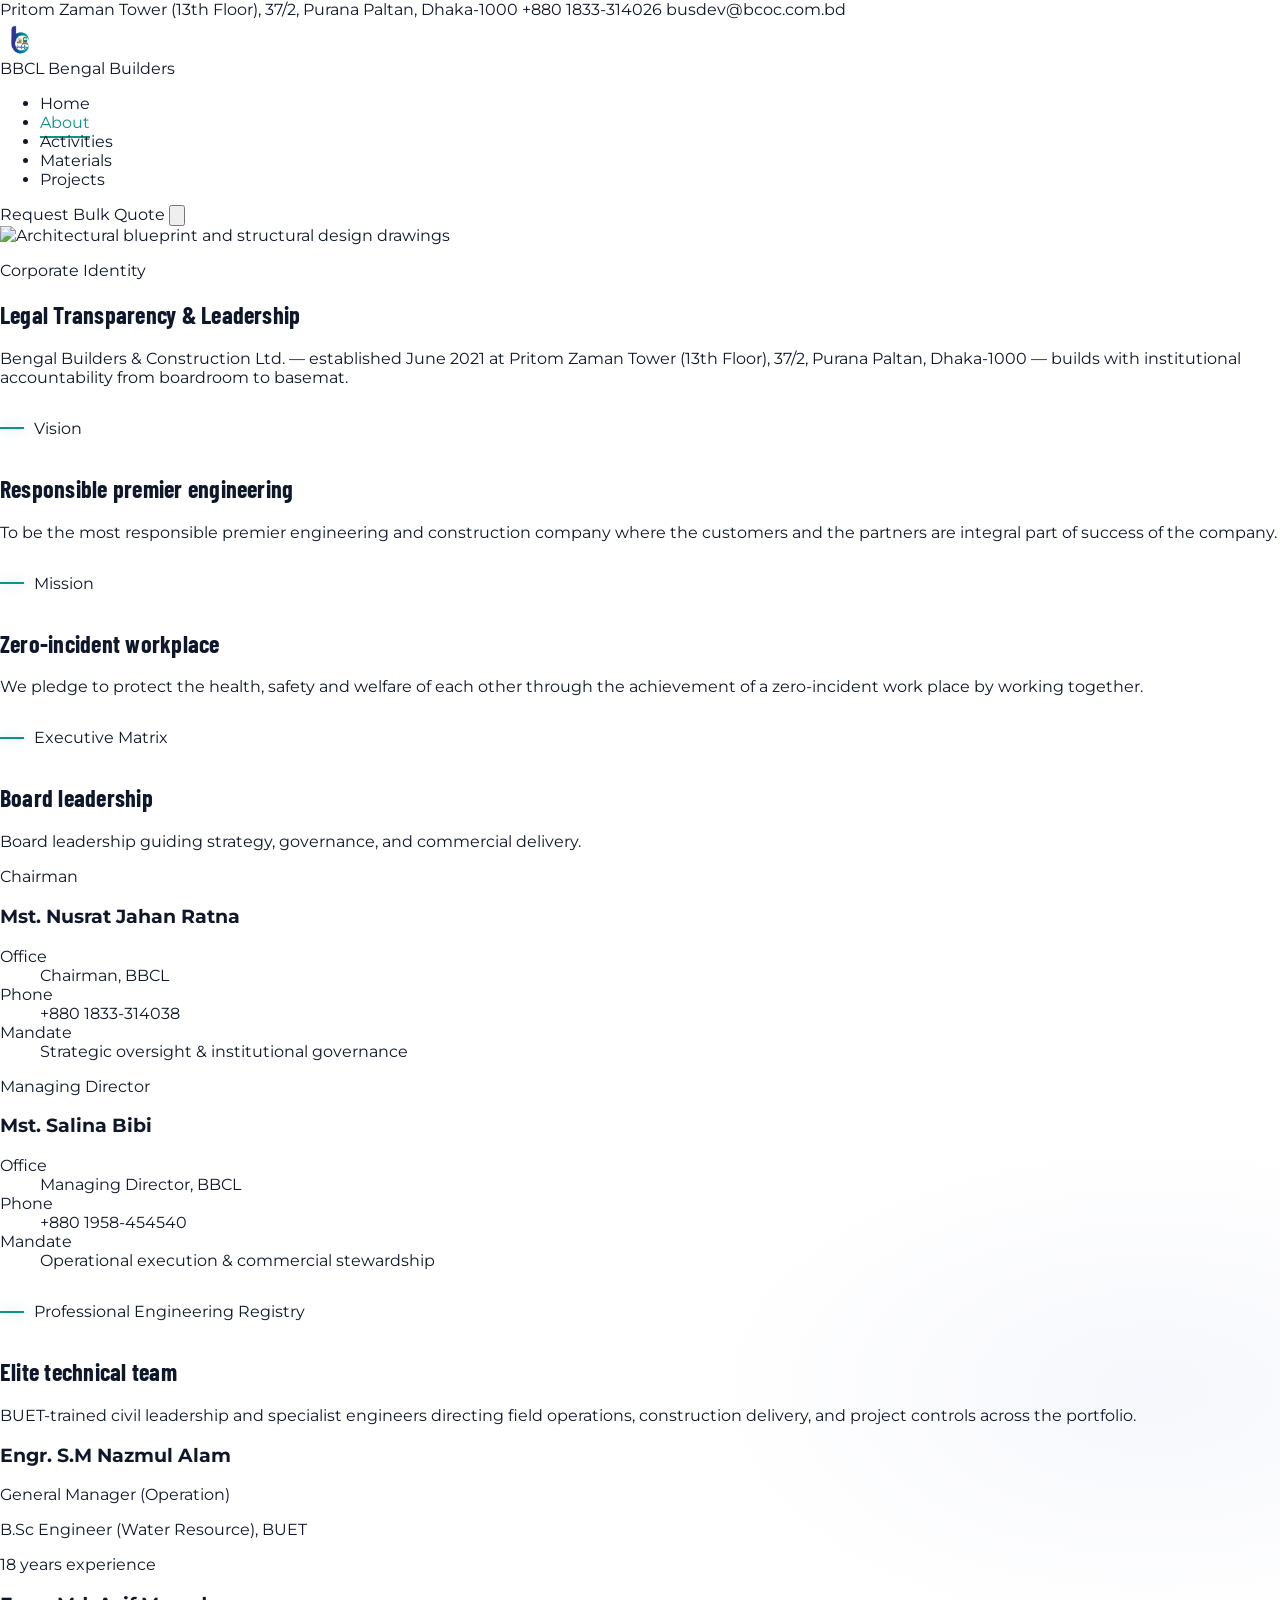
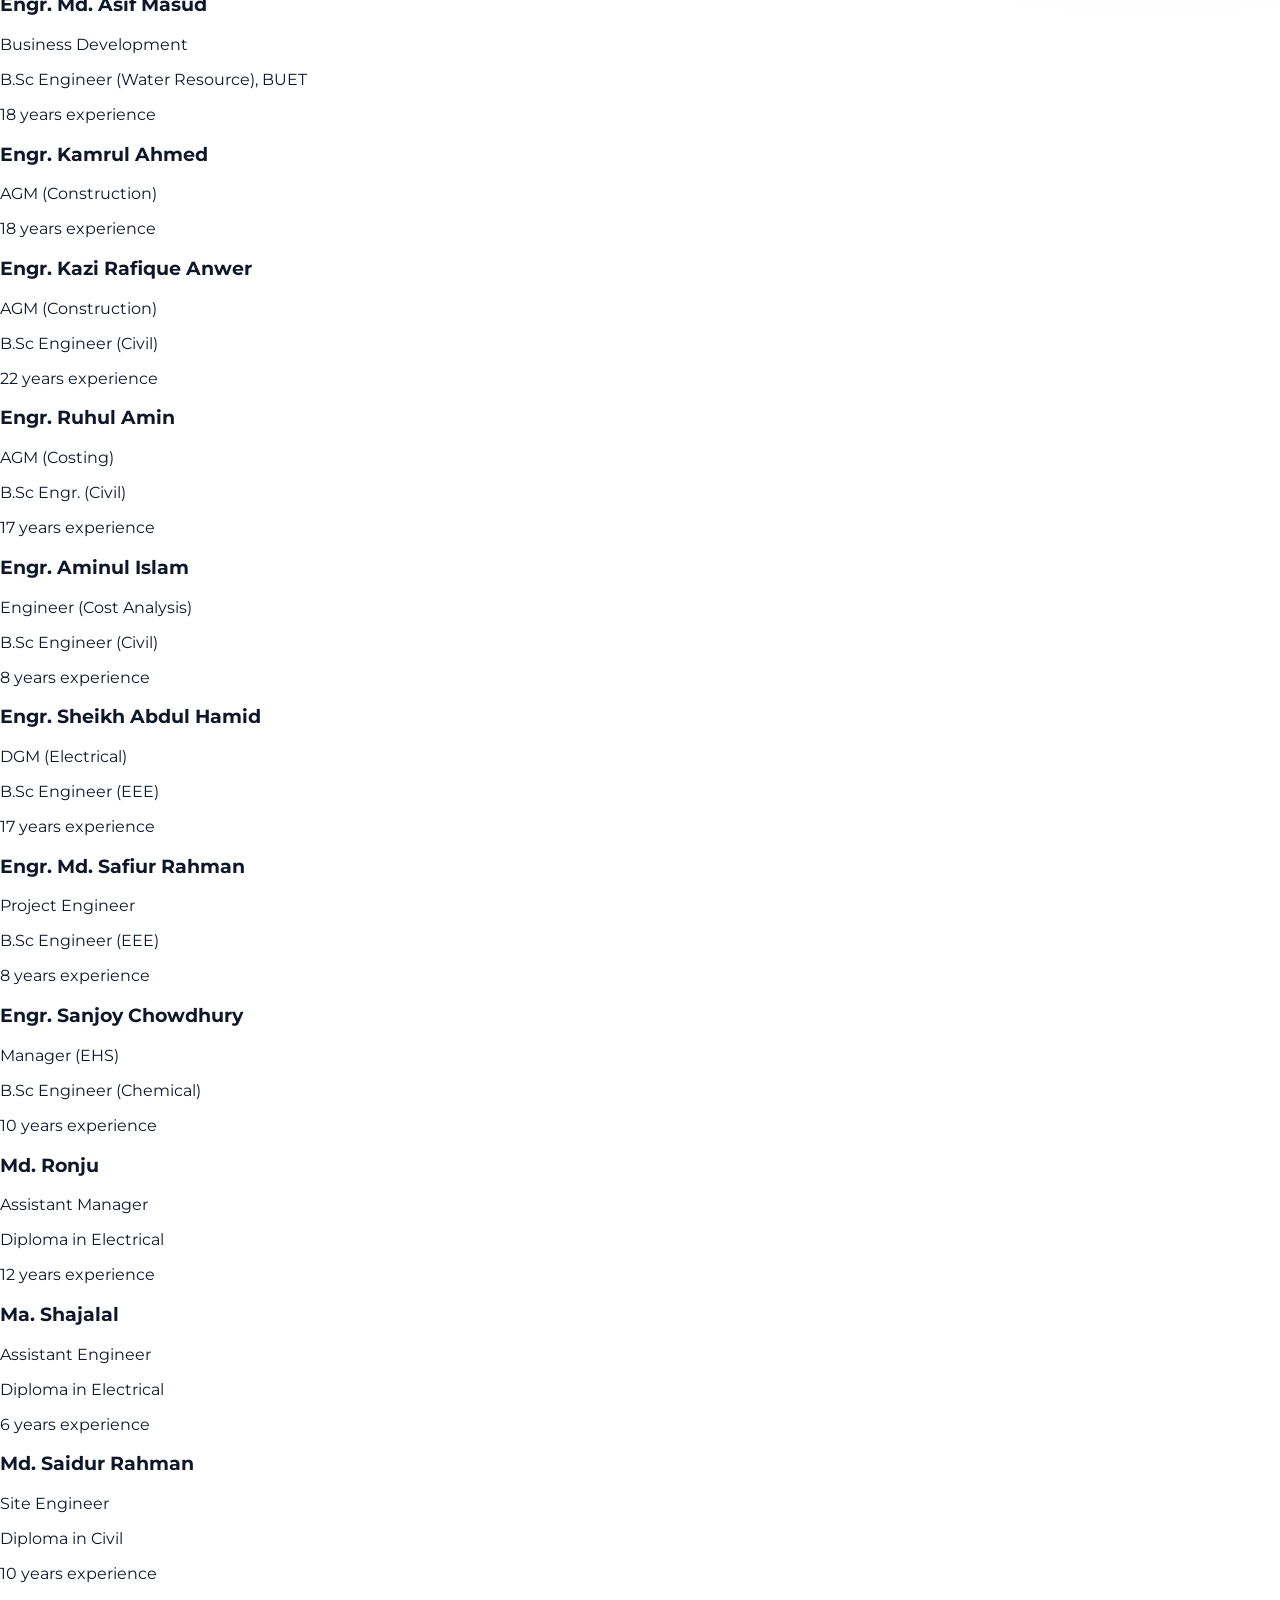
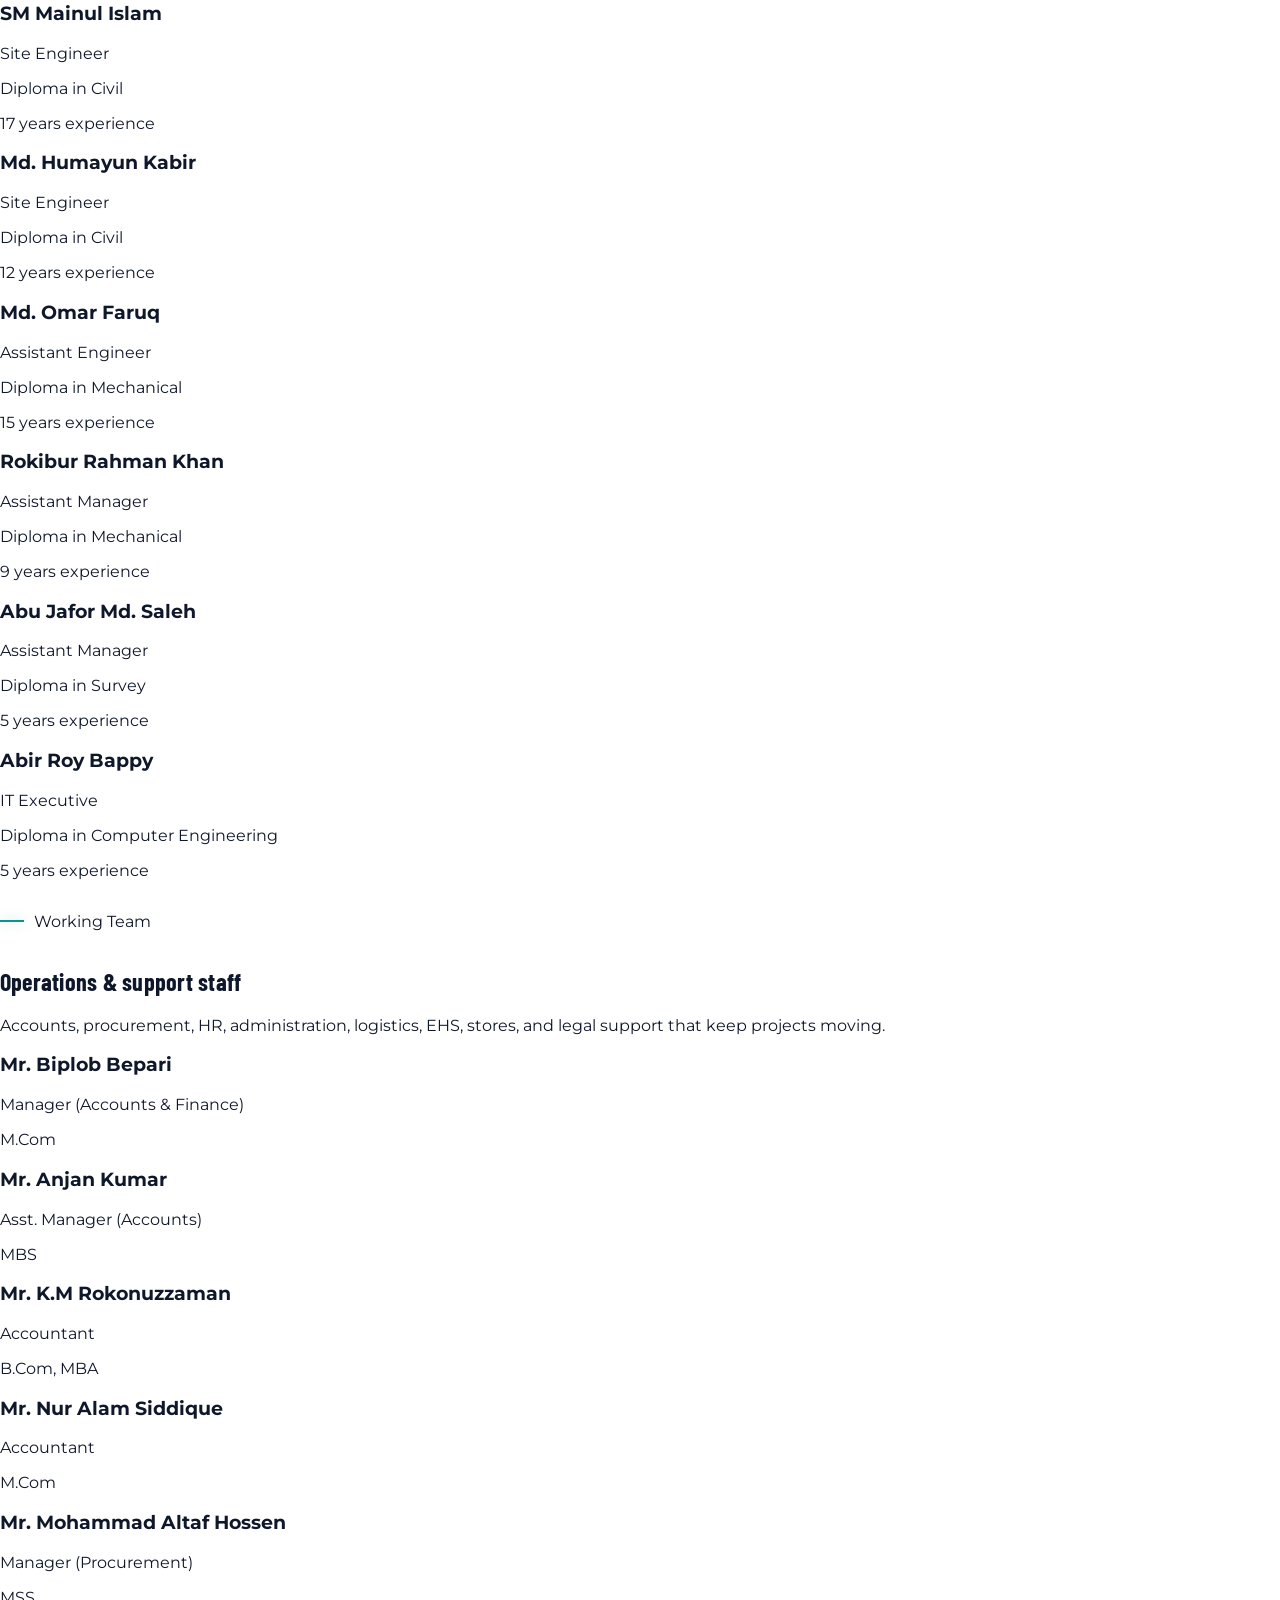
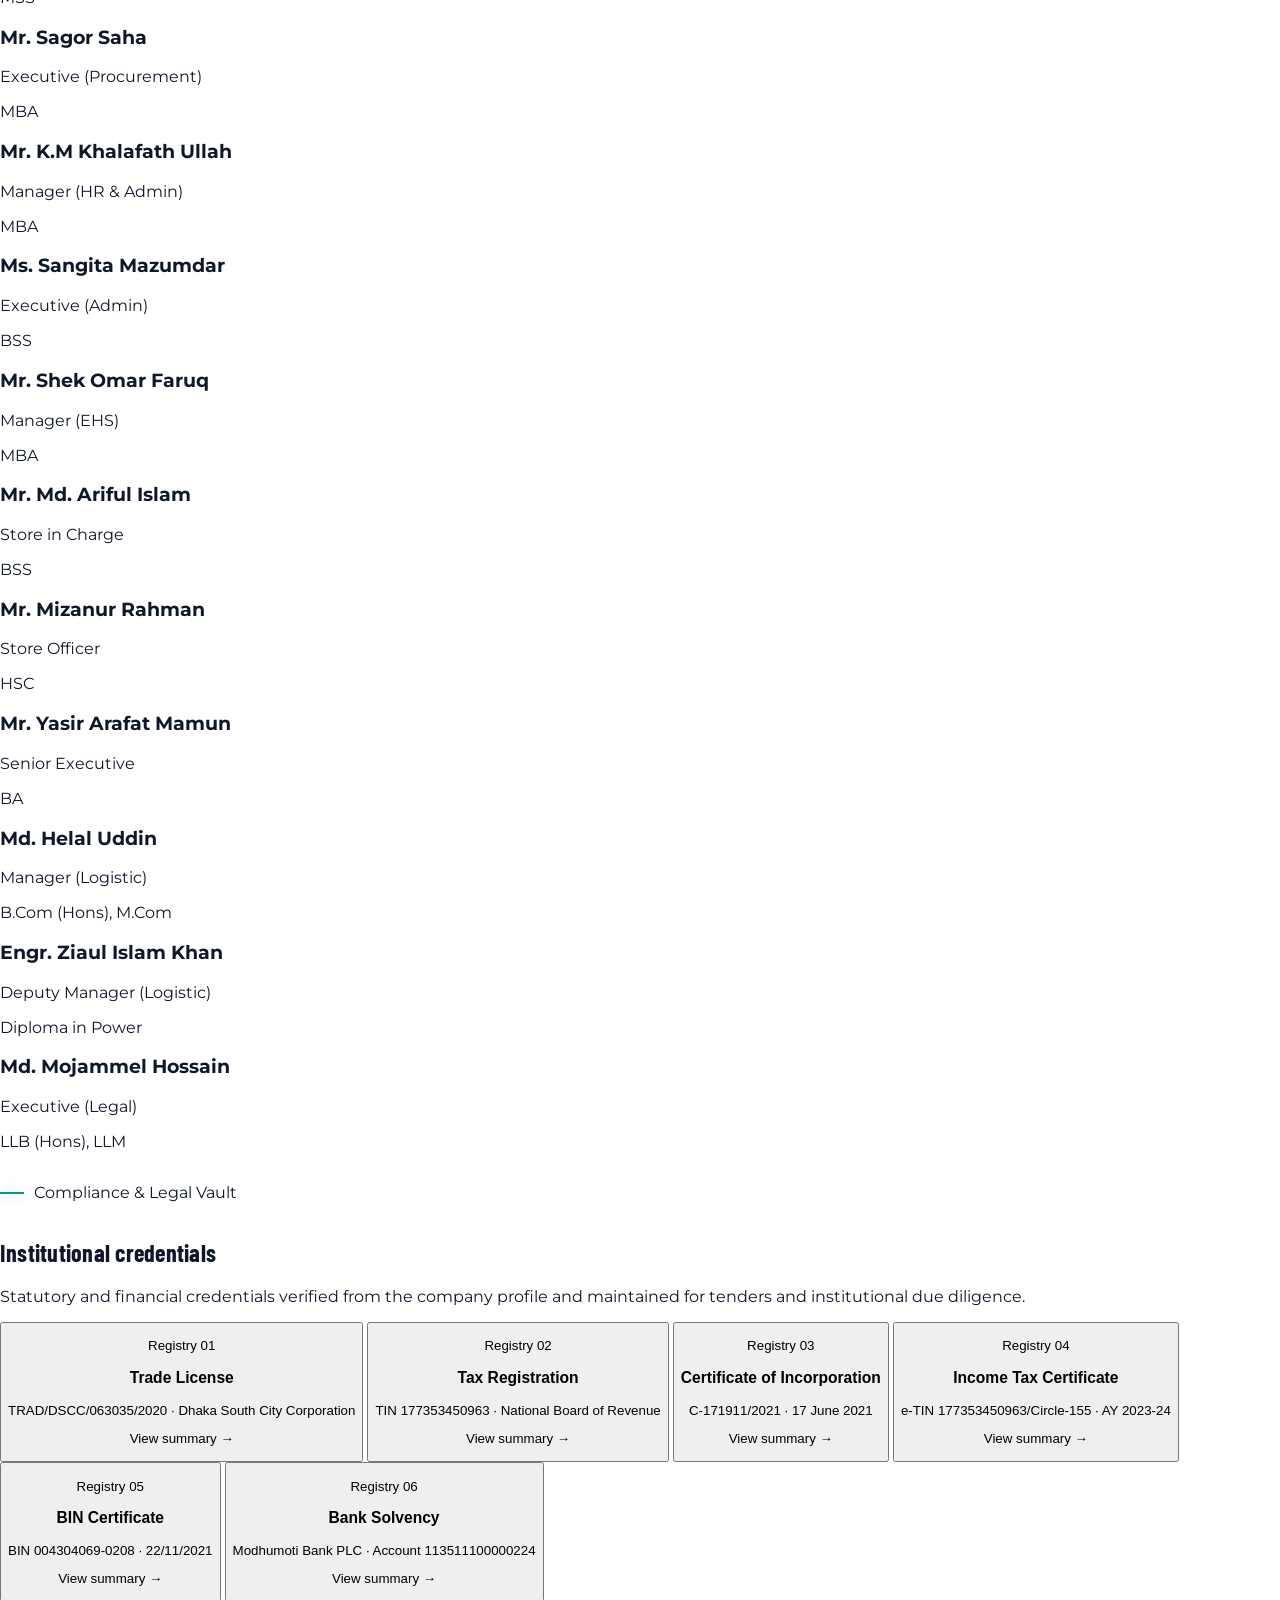
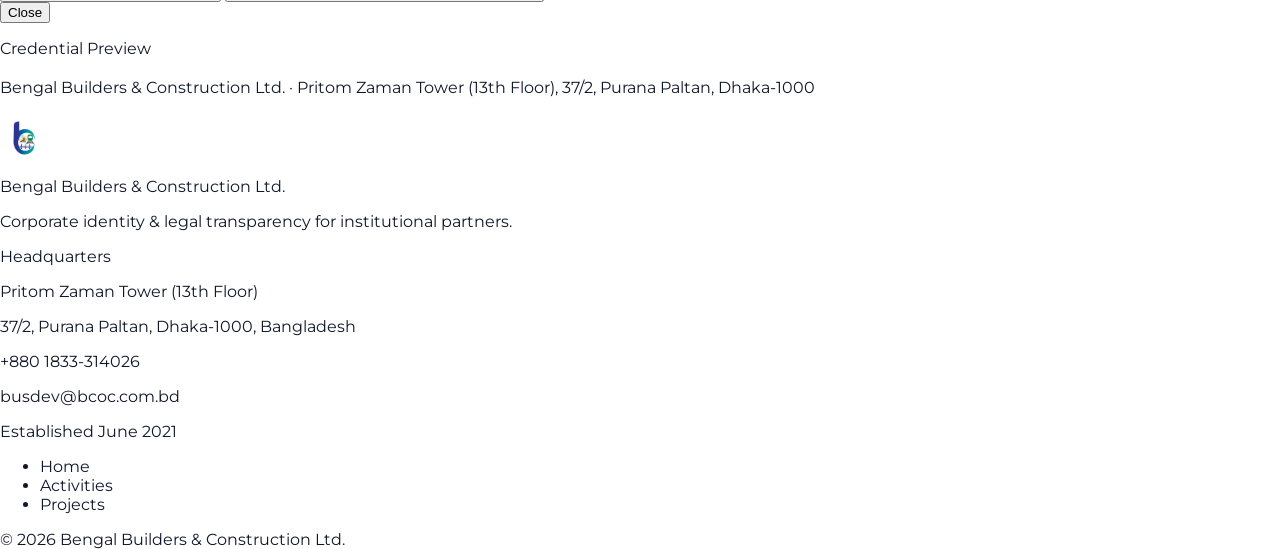
==== commit cbb134f4: "White UI overhaul: logo-driven white theme with teal accents. - Replaced logo with the provided comp" ====
--- a/about.html
+++ b/about.html
@@ -5,6 +5,8 @@
   <meta name="viewport" content="width=device-width, initial-scale=1.0" />
   <meta name="description" content="Corporate identity, leadership, engineering registry, and legal compliance vault for Bengal Builders & Construction Ltd." />
   <title>About | BBCL — Bengal Builders & Construction Ltd.</title>
+  <link rel="icon" type="image/png" href="images/bbcl-logo.png" />
+  <link rel="apple-touch-icon" href="images/bbcl-logo.png" />
   <link rel="preconnect" href="https://fonts.googleapis.com" />
   <link rel="preconnect" href="https://fonts.gstatic.com" crossorigin />
   <link href="https://fonts.googleapis.com/css2?family=Barlow+Condensed:wght@500;600;700;800&family=Montserrat:wght@400;500;600;700;800;900&display=swap" rel="stylesheet" />
@@ -14,11 +16,11 @@
       theme: {
         extend: {
           colors: {
-            obsidian: "#111317",
-            charcoal: "#1A1A1A",
-            amber: { 400: "#FFB800", 500: "#F59E0B", 600: "#D97706" },
-            steel: "#8A94A6",
-            archwhite: "#F8FAFC"
+            primary: { DEFAULT: "#1E40AF", dark: "#172554", light: "#3B82F6" },
+            teal: { DEFAULT: "#0D9488", light: "#14B8A6", dark: "#0F766E" },
+            accent: { green: "#16A34A", yellow: "#EAB308", blue: "#38BDF8" },
+            slate: { DEFAULT: "#0F172A", muted: "#475569", light: "#F1F5F9" },
+            border: "#E2E8F0"
           },
           fontFamily: {
             sans: ["Montserrat", "ui-sans-serif", "sans-serif"],
@@ -33,46 +35,46 @@
 </head>
 <body class="antialiased">
 
-  <header id="site-nav" class="fixed inset-x-0 top-0 z-50 border-b border-white/10 bg-obsidian/95 backdrop-blur-md">
-    <div class="border-b border-white/10">
-      <div class="mx-auto flex max-w-7xl flex-wrap items-center justify-between gap-2 px-5 py-2 text-[11px] text-steel lg:px-8">
+  <header id="site-nav" class="fixed inset-x-0 top-0 z-50 border-b border-border bg-white backdrop-blur-md">
+    <div class="border-b border-border">
+      <div class="mx-auto flex max-w-7xl flex-wrap items-center justify-between gap-2 px-5 py-2 text-[11px] text-slate-muted lg:px-8">
         <span>Pritom Zaman Tower (13th Floor), 37/2, Purana Paltan, Dhaka-1000</span>
         <span class="flex items-center gap-4">
-          <a href="tel:+8801833314026" class="transition hover:text-amber-400">+880 1833-314026</a>
-          <a href="mailto:busdev@bcoc.com.bd" class="transition hover:text-amber-400">busdev@bcoc.com.bd</a>
+          <a href="tel:+8801833314026" class="transition hover:text-teal">+880 1833-314026</a>
+          <a href="mailto:busdev@bcoc.com.bd" class="transition hover:text-teal">busdev@bcoc.com.bd</a>
         </span>
       </div>
     </div>
     <nav class="mx-auto flex max-w-7xl items-center justify-between gap-4 px-5 py-4 lg:px-8" aria-label="Primary">
       <a href="index.html" class="group flex items-center gap-3">
-        <span class="brand-mark flex h-10 w-10 items-center justify-center border border-amber-500/60 bg-charcoal text-xs font-black tracking-tighter text-amber-400">BB</span>
+        <img src="images/bbcl-logo.png" alt="BBCL" class="brand-mark h-10 w-10 object-cover border border-primary/20" width="40" height="40" />
         <span class="leading-tight">
-          <span class="block text-sm font-extrabold tracking-[0.18em] text-archwhite uppercase">BBCL</span>
-          <span class="block text-[10px] font-medium tracking-[0.12em] text-steel uppercase">Bengal Builders</span>
+          <span class="block text-sm font-extrabold tracking-[0.18em] text-slate uppercase">BBCL</span>
+          <span class="block text-[10px] font-medium tracking-[0.12em] text-slate-muted uppercase">Bengal Builders</span>
         </span>
       </a>
       <ul class="hidden items-center gap-8 text-sm font-medium tracking-wide lg:flex">
-        <li><a data-nav href="index.html" class="text-steel transition hover:text-amber-400">Home</a></li>
-        <li><a data-nav href="about.html" class="text-steel transition hover:text-amber-400">About</a></li>
-        <li><a data-nav href="activities.html" class="text-steel transition hover:text-amber-400">Activities</a></li>
-        <li><a data-nav href="materials.html" class="text-steel transition hover:text-amber-400">Materials</a></li>
-        <li><a data-nav href="projects.html" class="text-steel transition hover:text-amber-400">Projects</a></li>
+        <li><a data-nav href="index.html" class="text-slate-muted transition hover:text-teal">Home</a></li>
+        <li><a data-nav href="about.html" class="text-slate-muted transition hover:text-teal">About</a></li>
+        <li><a data-nav href="activities.html" class="text-slate-muted transition hover:text-teal">Activities</a></li>
+        <li><a data-nav href="materials.html" class="text-slate-muted transition hover:text-teal">Materials</a></li>
+        <li><a data-nav href="projects.html" class="text-slate-muted transition hover:text-teal">Projects</a></li>
       </ul>
       <div class="flex items-center gap-3">
-        <a href="materials.html" class="btn-primary hidden sm:inline-flex items-center bg-amber-500 px-4 py-2.5 text-xs font-bold uppercase tracking-[0.14em] text-obsidian">Request Bulk Quote</a>
-        <button id="mobile-menu-btn" type="button" class="inline-flex h-10 w-10 items-center justify-center border border-white/15 text-archwhite lg:hidden" aria-expanded="false" aria-controls="mobile-menu" aria-label="Toggle menu">
+        <a href="materials.html" class="btn-primary hidden sm:inline-flex items-center bg-teal px-4 py-2.5 text-xs font-bold uppercase tracking-[0.14em] text-white">Request Bulk Quote</a>
+        <button id="mobile-menu-btn" type="button" class="inline-flex h-10 w-10 items-center justify-center border border-border text-slate lg:hidden" aria-expanded="false" aria-controls="mobile-menu" aria-label="Toggle menu">
           <svg class="h-5 w-5" fill="none" stroke="currentColor" viewBox="0 0 24 24" aria-hidden="true"><path stroke-linecap="round" stroke-width="1.8" d="M4 7h16M4 12h16M4 17h16"/></svg>
         </button>
       </div>
     </nav>
-    <div id="mobile-menu" class="border-t border-white/10 bg-obsidian/95 backdrop-blur-md lg:hidden">
+    <div id="mobile-menu" class="border-t border-border bg-white backdrop-blur-md lg:hidden">
       <ul class="mx-auto flex max-w-7xl flex-col gap-1 px-5 py-4 text-sm font-medium">
-        <li><a data-nav href="index.html" class="block py-2.5 text-steel hover:text-amber-400">Home</a></li>
-        <li><a data-nav href="about.html" class="block py-2.5 text-steel hover:text-amber-400">About</a></li>
-        <li><a data-nav href="activities.html" class="block py-2.5 text-steel hover:text-amber-400">Activities</a></li>
-        <li><a data-nav href="materials.html" class="block py-2.5 text-steel hover:text-amber-400">Materials</a></li>
-        <li><a data-nav href="projects.html" class="block py-2.5 text-steel hover:text-amber-400">Projects</a></li>
-        <li class="pt-2"><a href="materials.html" class="inline-flex bg-amber-500 px-4 py-2.5 text-xs font-bold uppercase tracking-[0.14em] text-obsidian">Request Bulk Quote</a></li>
+        <li><a data-nav href="index.html" class="block py-2.5 text-slate-muted hover:text-teal">Home</a></li>
+        <li><a data-nav href="about.html" class="block py-2.5 text-slate-muted hover:text-teal">About</a></li>
+        <li><a data-nav href="activities.html" class="block py-2.5 text-slate-muted hover:text-teal">Activities</a></li>
+        <li><a data-nav href="materials.html" class="block py-2.5 text-slate-muted hover:text-teal">Materials</a></li>
+        <li><a data-nav href="projects.html" class="block py-2.5 text-slate-muted hover:text-teal">Projects</a></li>
+        <li class="pt-2"><a href="materials.html" class="inline-flex bg-teal px-4 py-2.5 text-xs font-bold uppercase tracking-[0.14em] text-white">Request Bulk Quote</a></li>
       </ul>
     </div>
   </header>
@@ -87,35 +89,35 @@
       />
       <div class="page-hero-overlay absolute inset-0"></div>
       <div class="relative mx-auto flex min-h-[52vh] max-w-7xl flex-col justify-end px-5 pb-16 lg:px-8">
-        <p data-hero class="text-xs font-semibold uppercase tracking-[0.3em] text-amber-400">Corporate Identity</p>
-        <h1 id="about-hero" data-hero class="font-display mt-4 max-w-3xl text-5xl font-bold uppercase tracking-tight text-archwhite sm:text-6xl">
+        <p data-hero class="text-xs font-semibold uppercase tracking-[0.3em] text-teal">Corporate Identity</p>
+        <h1 id="about-hero" data-hero class="font-display mt-4 max-w-3xl text-5xl font-bold uppercase tracking-tight text-slate sm:text-6xl">
           Legal Transparency &amp; Leadership
         </h1>
-        <p data-hero class="mt-4 max-w-2xl text-steel leading-relaxed">
+        <p data-hero class="mt-4 max-w-2xl text-slate-muted leading-relaxed">
           Bengal Builders &amp; Construction Ltd. — established June 2021 at Pritom Zaman Tower (13th Floor), 37/2, Purana Paltan, Dhaka-1000 — builds with institutional accountability from boardroom to basemat.
         </p>
       </div>
     </section>
 
     <!-- Vision & Mission -->
-    <section class="border-t border-white/5 bg-obsidian py-20 lg:py-24" aria-labelledby="vision-heading">
+    <section class="border-t border-border bg-white py-20 lg:py-24" aria-labelledby="vision-heading">
       <div class="mx-auto max-w-7xl px-5 lg:px-8">
         <div class="grid gap-10 lg:grid-cols-2">
           <div data-reveal>
-            <p class="section-kicker text-xs font-semibold uppercase tracking-[0.3em] text-amber-400">Vision</p>
-            <h2 id="vision-heading" class="font-display mt-3 text-3xl font-bold tracking-tight text-archwhite sm:text-4xl">
+            <p class="section-kicker text-xs font-semibold uppercase tracking-[0.3em] text-teal">Vision</p>
+            <h2 id="vision-heading" class="font-display mt-3 text-3xl font-bold tracking-tight text-slate sm:text-4xl">
               Responsible premier engineering
             </h2>
-            <p class="mt-5 text-steel leading-relaxed">
+            <p class="mt-5 text-slate-muted leading-relaxed">
               To be the most responsible premier engineering and construction company where the customers and the partners are integral part of success of the company.
             </p>
           </div>
           <div data-reveal>
-            <p class="section-kicker text-xs font-semibold uppercase tracking-[0.3em] text-amber-400">Mission</p>
-            <h2 class="font-display mt-3 text-3xl font-bold tracking-tight text-archwhite sm:text-4xl">
+            <p class="section-kicker text-xs font-semibold uppercase tracking-[0.3em] text-teal">Mission</p>
+            <h2 class="font-display mt-3 text-3xl font-bold tracking-tight text-slate sm:text-4xl">
               Zero-incident workplace
             </h2>
-            <p class="mt-5 text-steel leading-relaxed">
+            <p class="mt-5 text-slate-muted leading-relaxed">
               We pledge to protect the health, safety and welfare of each other through the achievement of a zero-incident work place by working together.
             </p>
           </div>
@@ -124,58 +126,58 @@
     </section>
 
     <!-- Executive Matrix -->
-    <section class="border-t border-white/5 bg-charcoal py-20 lg:py-24" aria-labelledby="exec-heading">
+    <section class="border-t border-border bg-slate-light py-20 lg:py-24" aria-labelledby="exec-heading">
       <div class="mx-auto max-w-7xl px-5 lg:px-8">
         <div data-reveal>
-          <p class="section-kicker text-xs font-semibold uppercase tracking-[0.3em] text-amber-400">Executive Matrix</p>
-          <h2 id="exec-heading" class="font-display mt-3 text-4xl font-bold tracking-tight text-archwhite sm:text-5xl">Board leadership</h2>
-          <p class="mt-4 max-w-2xl text-steel">Board leadership guiding strategy, governance, and commercial delivery.</p>
+          <p class="section-kicker text-xs font-semibold uppercase tracking-[0.3em] text-teal">Executive Matrix</p>
+          <h2 id="exec-heading" class="font-display mt-3 text-4xl font-bold tracking-tight text-slate sm:text-5xl">Board leadership</h2>
+          <p class="mt-4 max-w-2xl text-slate-muted">Board leadership guiding strategy, governance, and commercial delivery.</p>
         </div>
 
         <div class="mt-12 grid gap-6 lg:grid-cols-2" data-stagger>
-          <article data-stagger-item class="surface-panel relative overflow-hidden border border-white/10 bg-obsidian">
-            <div class="absolute left-0 top-0 h-full w-1 bg-amber-500"></div>
+          <article data-stagger-item class="surface-panel relative overflow-hidden border border-border bg-white">
+            <div class="absolute left-0 top-0 h-full w-1 bg-teal"></div>
             <div class="p-8 sm:p-10">
-              <p class="text-[11px] font-bold uppercase tracking-[0.22em] text-amber-400">Chairman</p>
-              <h3 class="mt-3 text-2xl font-extrabold text-archwhite">Mst. Nusrat Jahan Ratna</h3>
+              <p class="text-[11px] font-bold uppercase tracking-[0.22em] text-teal">Chairman</p>
+              <h3 class="mt-3 text-2xl font-extrabold text-slate">Mst. Nusrat Jahan Ratna</h3>
               <dl class="mt-6 space-y-3 text-sm">
-                <div class="flex flex-wrap justify-between gap-2 border-b border-white/5 pb-3">
-                  <dt class="text-steel">Office</dt>
-                  <dd class="font-semibold text-archwhite">Chairman, BBCL</dd>
+                <div class="flex flex-wrap justify-between gap-2 border-b border-border pb-3">
+                  <dt class="text-slate-muted">Office</dt>
+                  <dd class="font-semibold text-slate">Chairman, BBCL</dd>
                 </div>
-                <div class="flex flex-wrap justify-between gap-2 border-b border-white/5 pb-3">
-                  <dt class="text-steel">Phone</dt>
-                  <dd class="font-semibold text-archwhite">
-                    <a href="tel:+8801833314038" class="transition hover:text-amber-400">+880 1833-314038</a>
+                <div class="flex flex-wrap justify-between gap-2 border-b border-border pb-3">
+                  <dt class="text-slate-muted">Phone</dt>
+                  <dd class="font-semibold text-slate">
+                    <a href="tel:+8801833314038" class="transition hover:text-teal">+880 1833-314038</a>
                   </dd>
                 </div>
                 <div class="flex flex-wrap justify-between gap-2">
-                  <dt class="text-steel">Mandate</dt>
-                  <dd class="max-w-xs text-right text-archwhite">Strategic oversight &amp; institutional governance</dd>
+                  <dt class="text-slate-muted">Mandate</dt>
+                  <dd class="max-w-xs text-right text-slate">Strategic oversight &amp; institutional governance</dd>
                 </div>
               </dl>
             </div>
           </article>
 
-          <article data-stagger-item class="surface-panel relative overflow-hidden border border-white/10 bg-obsidian">
-            <div class="absolute left-0 top-0 h-full w-1 bg-amber-500"></div>
+          <article data-stagger-item class="surface-panel relative overflow-hidden border border-border bg-white">
+            <div class="absolute left-0 top-0 h-full w-1 bg-teal"></div>
             <div class="p-8 sm:p-10">
-              <p class="text-[11px] font-bold uppercase tracking-[0.22em] text-amber-400">Managing Director</p>
-              <h3 class="mt-3 text-2xl font-extrabold text-archwhite">Mst. Salina Bibi</h3>
+              <p class="text-[11px] font-bold uppercase tracking-[0.22em] text-teal">Managing Director</p>
+              <h3 class="mt-3 text-2xl font-extrabold text-slate">Mst. Salina Bibi</h3>
               <dl class="mt-6 space-y-3 text-sm">
-                <div class="flex flex-wrap justify-between gap-2 border-b border-white/5 pb-3">
-                  <dt class="text-steel">Office</dt>
-                  <dd class="font-semibold text-archwhite">Managing Director, BBCL</dd>
+                <div class="flex flex-wrap justify-between gap-2 border-b border-border pb-3">
+                  <dt class="text-slate-muted">Office</dt>
+                  <dd class="font-semibold text-slate">Managing Director, BBCL</dd>
                 </div>
-                <div class="flex flex-wrap justify-between gap-2 border-b border-white/5 pb-3">
-                  <dt class="text-steel">Phone</dt>
-                  <dd class="font-semibold text-archwhite">
-                    <a href="tel:+8801958454540" class="transition hover:text-amber-400">+880 1958-454540</a>
+                <div class="flex flex-wrap justify-between gap-2 border-b border-border pb-3">
+                  <dt class="text-slate-muted">Phone</dt>
+                  <dd class="font-semibold text-slate">
+                    <a href="tel:+8801958454540" class="transition hover:text-teal">+880 1958-454540</a>
                   </dd>
                 </div>
                 <div class="flex flex-wrap justify-between gap-2">
-                  <dt class="text-steel">Mandate</dt>
-                  <dd class="max-w-xs text-right text-archwhite">Operational execution &amp; commercial stewardship</dd>
+                  <dt class="text-slate-muted">Mandate</dt>
+                  <dd class="max-w-xs text-right text-slate">Operational execution &amp; commercial stewardship</dd>
                 </div>
               </dl>
             </div>
@@ -185,254 +187,254 @@
     </section>
 
     <!-- Engineering Registry -->
-    <section class="relative border-t border-white/5 bg-obsidian py-20 lg:py-24" aria-labelledby="eng-heading">
+    <section class="relative border-t border-border bg-white py-20 lg:py-24" aria-labelledby="eng-heading">
       <div class="absolute inset-0 grid-atmosphere opacity-25"></div>
       <div class="relative mx-auto max-w-7xl px-5 lg:px-8">
         <div data-reveal>
-          <p class="section-kicker text-xs font-semibold uppercase tracking-[0.3em] text-amber-400">Professional Engineering Registry</p>
-          <h2 id="eng-heading" class="font-display mt-3 text-4xl font-bold tracking-tight text-archwhite sm:text-5xl">Elite technical team</h2>
-          <p class="mt-4 max-w-2xl text-steel">BUET-trained civil leadership and specialist engineers directing field operations, construction delivery, and project controls across the portfolio.</p>
+          <p class="section-kicker text-xs font-semibold uppercase tracking-[0.3em] text-teal">Professional Engineering Registry</p>
+          <h2 id="eng-heading" class="font-display mt-3 text-4xl font-bold tracking-tight text-slate sm:text-5xl">Elite technical team</h2>
+          <p class="mt-4 max-w-2xl text-slate-muted">BUET-trained civil leadership and specialist engineers directing field operations, construction delivery, and project controls across the portfolio.</p>
         </div>
 
         <div class="mt-12 grid gap-5 sm:grid-cols-2 lg:grid-cols-3" data-stagger>
-          <article data-stagger-item class="border border-white/10 bg-charcoal/80 p-6">
-            <h3 class="text-base font-bold text-archwhite">Engr. S.M Nazmul Alam</h3>
-            <p class="mt-1 text-xs font-semibold text-amber-400">General Manager (Operation)</p>
-            <p class="mt-3 text-xs text-steel">B.Sc Engineer (Water Resource), BUET</p>
-            <p class="mt-1 text-xs text-steel"><span class="font-semibold text-archwhite">18</span> years experience</p>
-          </article>
-
-          <article data-stagger-item class="border border-white/10 bg-charcoal/80 p-6">
-            <h3 class="text-base font-bold text-archwhite">Engr. Md. Asif Masud</h3>
-            <p class="mt-1 text-xs font-semibold text-amber-400">Business Development</p>
-            <p class="mt-3 text-xs text-steel">B.Sc Engineer (Water Resource), BUET</p>
-            <p class="mt-1 text-xs text-steel"><span class="font-semibold text-archwhite">18</span> years experience</p>
-          </article>
-
-          <article data-stagger-item class="border border-white/10 bg-charcoal/80 p-6">
-            <h3 class="text-base font-bold text-archwhite">Engr. Kamrul Ahmed</h3>
-            <p class="mt-1 text-xs font-semibold text-amber-400">AGM (Construction)</p>
-            <p class="mt-3 text-xs text-steel"><span class="font-semibold text-archwhite">18</span> years experience</p>
-          </article>
-
-          <article data-stagger-item class="border border-white/10 bg-charcoal/80 p-6">
-            <h3 class="text-base font-bold text-archwhite">Engr. Kazi Rafique Anwer</h3>
-            <p class="mt-1 text-xs font-semibold text-amber-400">AGM (Construction)</p>
-            <p class="mt-3 text-xs text-steel">B.Sc Engineer (Civil)</p>
-            <p class="mt-1 text-xs text-steel"><span class="font-semibold text-archwhite">22</span> years experience</p>
-          </article>
-
-          <article data-stagger-item class="border border-white/10 bg-charcoal/80 p-6">
-            <h3 class="text-base font-bold text-archwhite">Engr. Ruhul Amin</h3>
-            <p class="mt-1 text-xs font-semibold text-amber-400">AGM (Costing)</p>
-            <p class="mt-3 text-xs text-steel">B.Sc Engr. (Civil)</p>
-            <p class="mt-1 text-xs text-steel"><span class="font-semibold text-archwhite">17</span> years experience</p>
-          </article>
-
-          <article data-stagger-item class="border border-white/10 bg-charcoal/80 p-6">
-            <h3 class="text-base font-bold text-archwhite">Engr. Aminul Islam</h3>
-            <p class="mt-1 text-xs font-semibold text-amber-400">Engineer (Cost Analysis)</p>
-            <p class="mt-3 text-xs text-steel">B.Sc Engineer (Civil)</p>
-            <p class="mt-1 text-xs text-steel"><span class="font-semibold text-archwhite">8</span> years experience</p>
-          </article>
-
-          <article data-stagger-item class="border border-white/10 bg-charcoal/80 p-6">
-            <h3 class="text-base font-bold text-archwhite">Engr. Sheikh Abdul Hamid</h3>
-            <p class="mt-1 text-xs font-semibold text-amber-400">DGM (Electrical)</p>
-            <p class="mt-3 text-xs text-steel">B.Sc Engineer (EEE)</p>
-            <p class="mt-1 text-xs text-steel"><span class="font-semibold text-archwhite">17</span> years experience</p>
-          </article>
-
-          <article data-stagger-item class="border border-white/10 bg-charcoal/80 p-6">
-            <h3 class="text-base font-bold text-archwhite">Engr. Md. Safiur Rahman</h3>
-            <p class="mt-1 text-xs font-semibold text-amber-400">Project Engineer</p>
-            <p class="mt-3 text-xs text-steel">B.Sc Engineer (EEE)</p>
-            <p class="mt-1 text-xs text-steel"><span class="font-semibold text-archwhite">8</span> years experience</p>
-          </article>
-
-          <article data-stagger-item class="border border-white/10 bg-charcoal/80 p-6">
-            <h3 class="text-base font-bold text-archwhite">Engr. Sanjoy Chowdhury</h3>
-            <p class="mt-1 text-xs font-semibold text-amber-400">Manager (EHS)</p>
-            <p class="mt-3 text-xs text-steel">B.Sc Engineer (Chemical)</p>
-            <p class="mt-1 text-xs text-steel"><span class="font-semibold text-archwhite">10</span> years experience</p>
-          </article>
-
-          <article data-stagger-item class="border border-white/10 bg-charcoal/80 p-6">
-            <h3 class="text-base font-bold text-archwhite">Md. Ronju</h3>
-            <p class="mt-1 text-xs font-semibold text-amber-400">Assistant Manager</p>
-            <p class="mt-3 text-xs text-steel">Diploma in Electrical</p>
-            <p class="mt-1 text-xs text-steel"><span class="font-semibold text-archwhite">12</span> years experience</p>
-          </article>
-
-          <article data-stagger-item class="border border-white/10 bg-charcoal/80 p-6">
-            <h3 class="text-base font-bold text-archwhite">Ma. Shajalal</h3>
-            <p class="mt-1 text-xs font-semibold text-amber-400">Assistant Engineer</p>
-            <p class="mt-3 text-xs text-steel">Diploma in Electrical</p>
-            <p class="mt-1 text-xs text-steel"><span class="font-semibold text-archwhite">6</span> years experience</p>
-          </article>
-
-          <article data-stagger-item class="border border-white/10 bg-charcoal/80 p-6">
-            <h3 class="text-base font-bold text-archwhite">Md. Saidur Rahman</h3>
-            <p class="mt-1 text-xs font-semibold text-amber-400">Site Engineer</p>
-            <p class="mt-3 text-xs text-steel">Diploma in Civil</p>
-            <p class="mt-1 text-xs text-steel"><span class="font-semibold text-archwhite">10</span> years experience</p>
-          </article>
-
-          <article data-stagger-item class="border border-white/10 bg-charcoal/80 p-6">
-            <h3 class="text-base font-bold text-archwhite">SM Mainul Islam</h3>
-            <p class="mt-1 text-xs font-semibold text-amber-400">Site Engineer</p>
-            <p class="mt-3 text-xs text-steel">Diploma in Civil</p>
-            <p class="mt-1 text-xs text-steel"><span class="font-semibold text-archwhite">17</span> years experience</p>
-          </article>
-
-          <article data-stagger-item class="border border-white/10 bg-charcoal/80 p-6">
-            <h3 class="text-base font-bold text-archwhite">Md. Humayun Kabir</h3>
-            <p class="mt-1 text-xs font-semibold text-amber-400">Site Engineer</p>
-            <p class="mt-3 text-xs text-steel">Diploma in Civil</p>
-            <p class="mt-1 text-xs text-steel"><span class="font-semibold text-archwhite">12</span> years experience</p>
-          </article>
-
-          <article data-stagger-item class="border border-white/10 bg-charcoal/80 p-6">
-            <h3 class="text-base font-bold text-archwhite">Md. Omar Faruq</h3>
-            <p class="mt-1 text-xs font-semibold text-amber-400">Assistant Engineer</p>
-            <p class="mt-3 text-xs text-steel">Diploma in Mechanical</p>
-            <p class="mt-1 text-xs text-steel"><span class="font-semibold text-archwhite">15</span> years experience</p>
-          </article>
-
-          <article data-stagger-item class="border border-white/10 bg-charcoal/80 p-6">
-            <h3 class="text-base font-bold text-archwhite">Rokibur Rahman Khan</h3>
-            <p class="mt-1 text-xs font-semibold text-amber-400">Assistant Manager</p>
-            <p class="mt-3 text-xs text-steel">Diploma in Mechanical</p>
-            <p class="mt-1 text-xs text-steel"><span class="font-semibold text-archwhite">9</span> years experience</p>
-          </article>
-
-          <article data-stagger-item class="border border-white/10 bg-charcoal/80 p-6">
-            <h3 class="text-base font-bold text-archwhite">Abu Jafor Md. Saleh</h3>
-            <p class="mt-1 text-xs font-semibold text-amber-400">Assistant Manager</p>
-            <p class="mt-3 text-xs text-steel">Diploma in Survey</p>
-            <p class="mt-1 text-xs text-steel"><span class="font-semibold text-archwhite">5</span> years experience</p>
-          </article>
-
-          <article data-stagger-item class="border border-white/10 bg-charcoal/80 p-6">
-            <h3 class="text-base font-bold text-archwhite">Abir Roy Bappy</h3>
-            <p class="mt-1 text-xs font-semibold text-amber-400">IT Executive</p>
-            <p class="mt-3 text-xs text-steel">Diploma in Computer Engineering</p>
-            <p class="mt-1 text-xs text-steel"><span class="font-semibold text-archwhite">5</span> years experience</p>
+          <article data-stagger-item class="border border-border bg-slate-light p-6">
+            <h3 class="text-base font-bold text-slate">Engr. S.M Nazmul Alam</h3>
+            <p class="mt-1 text-xs font-semibold text-teal">General Manager (Operation)</p>
+            <p class="mt-3 text-xs text-slate-muted">B.Sc Engineer (Water Resource), BUET</p>
+            <p class="mt-1 text-xs text-slate-muted"><span class="font-semibold text-slate">18</span> years experience</p>
+          </article>
+
+          <article data-stagger-item class="border border-border bg-slate-light p-6">
+            <h3 class="text-base font-bold text-slate">Engr. Md. Asif Masud</h3>
+            <p class="mt-1 text-xs font-semibold text-teal">Business Development</p>
+            <p class="mt-3 text-xs text-slate-muted">B.Sc Engineer (Water Resource), BUET</p>
+            <p class="mt-1 text-xs text-slate-muted"><span class="font-semibold text-slate">18</span> years experience</p>
+          </article>
+
+          <article data-stagger-item class="border border-border bg-slate-light p-6">
+            <h3 class="text-base font-bold text-slate">Engr. Kamrul Ahmed</h3>
+            <p class="mt-1 text-xs font-semibold text-teal">AGM (Construction)</p>
+            <p class="mt-3 text-xs text-slate-muted"><span class="font-semibold text-slate">18</span> years experience</p>
+          </article>
+
+          <article data-stagger-item class="border border-border bg-slate-light p-6">
+            <h3 class="text-base font-bold text-slate">Engr. Kazi Rafique Anwer</h3>
+            <p class="mt-1 text-xs font-semibold text-teal">AGM (Construction)</p>
+            <p class="mt-3 text-xs text-slate-muted">B.Sc Engineer (Civil)</p>
+            <p class="mt-1 text-xs text-slate-muted"><span class="font-semibold text-slate">22</span> years experience</p>
+          </article>
+
+          <article data-stagger-item class="border border-border bg-slate-light p-6">
+            <h3 class="text-base font-bold text-slate">Engr. Ruhul Amin</h3>
+            <p class="mt-1 text-xs font-semibold text-teal">AGM (Costing)</p>
+            <p class="mt-3 text-xs text-slate-muted">B.Sc Engr. (Civil)</p>
+            <p class="mt-1 text-xs text-slate-muted"><span class="font-semibold text-slate">17</span> years experience</p>
+          </article>
+
+          <article data-stagger-item class="border border-border bg-slate-light p-6">
+            <h3 class="text-base font-bold text-slate">Engr. Aminul Islam</h3>
+            <p class="mt-1 text-xs font-semibold text-teal">Engineer (Cost Analysis)</p>
+            <p class="mt-3 text-xs text-slate-muted">B.Sc Engineer (Civil)</p>
+            <p class="mt-1 text-xs text-slate-muted"><span class="font-semibold text-slate">8</span> years experience</p>
+          </article>
+
+          <article data-stagger-item class="border border-border bg-slate-light p-6">
+            <h3 class="text-base font-bold text-slate">Engr. Sheikh Abdul Hamid</h3>
+            <p class="mt-1 text-xs font-semibold text-teal">DGM (Electrical)</p>
+            <p class="mt-3 text-xs text-slate-muted">B.Sc Engineer (EEE)</p>
+            <p class="mt-1 text-xs text-slate-muted"><span class="font-semibold text-slate">17</span> years experience</p>
+          </article>
+
+          <article data-stagger-item class="border border-border bg-slate-light p-6">
+            <h3 class="text-base font-bold text-slate">Engr. Md. Safiur Rahman</h3>
+            <p class="mt-1 text-xs font-semibold text-teal">Project Engineer</p>
+            <p class="mt-3 text-xs text-slate-muted">B.Sc Engineer (EEE)</p>
+            <p class="mt-1 text-xs text-slate-muted"><span class="font-semibold text-slate">8</span> years experience</p>
+          </article>
+
+          <article data-stagger-item class="border border-border bg-slate-light p-6">
+            <h3 class="text-base font-bold text-slate">Engr. Sanjoy Chowdhury</h3>
+            <p class="mt-1 text-xs font-semibold text-teal">Manager (EHS)</p>
+            <p class="mt-3 text-xs text-slate-muted">B.Sc Engineer (Chemical)</p>
+            <p class="mt-1 text-xs text-slate-muted"><span class="font-semibold text-slate">10</span> years experience</p>
+          </article>
+
+          <article data-stagger-item class="border border-border bg-slate-light p-6">
+            <h3 class="text-base font-bold text-slate">Md. Ronju</h3>
+            <p class="mt-1 text-xs font-semibold text-teal">Assistant Manager</p>
+            <p class="mt-3 text-xs text-slate-muted">Diploma in Electrical</p>
+            <p class="mt-1 text-xs text-slate-muted"><span class="font-semibold text-slate">12</span> years experience</p>
+          </article>
+
+          <article data-stagger-item class="border border-border bg-slate-light p-6">
+            <h3 class="text-base font-bold text-slate">Ma. Shajalal</h3>
+            <p class="mt-1 text-xs font-semibold text-teal">Assistant Engineer</p>
+            <p class="mt-3 text-xs text-slate-muted">Diploma in Electrical</p>
+            <p class="mt-1 text-xs text-slate-muted"><span class="font-semibold text-slate">6</span> years experience</p>
+          </article>
+
+          <article data-stagger-item class="border border-border bg-slate-light p-6">
+            <h3 class="text-base font-bold text-slate">Md. Saidur Rahman</h3>
+            <p class="mt-1 text-xs font-semibold text-teal">Site Engineer</p>
+            <p class="mt-3 text-xs text-slate-muted">Diploma in Civil</p>
+            <p class="mt-1 text-xs text-slate-muted"><span class="font-semibold text-slate">10</span> years experience</p>
+          </article>
+
+          <article data-stagger-item class="border border-border bg-slate-light p-6">
+            <h3 class="text-base font-bold text-slate">SM Mainul Islam</h3>
+            <p class="mt-1 text-xs font-semibold text-teal">Site Engineer</p>
+            <p class="mt-3 text-xs text-slate-muted">Diploma in Civil</p>
+            <p class="mt-1 text-xs text-slate-muted"><span class="font-semibold text-slate">17</span> years experience</p>
+          </article>
+
+          <article data-stagger-item class="border border-border bg-slate-light p-6">
+            <h3 class="text-base font-bold text-slate">Md. Humayun Kabir</h3>
+            <p class="mt-1 text-xs font-semibold text-teal">Site Engineer</p>
+            <p class="mt-3 text-xs text-slate-muted">Diploma in Civil</p>
+            <p class="mt-1 text-xs text-slate-muted"><span class="font-semibold text-slate">12</span> years experience</p>
+          </article>
+
+          <article data-stagger-item class="border border-border bg-slate-light p-6">
+            <h3 class="text-base font-bold text-slate">Md. Omar Faruq</h3>
+            <p class="mt-1 text-xs font-semibold text-teal">Assistant Engineer</p>
+            <p class="mt-3 text-xs text-slate-muted">Diploma in Mechanical</p>
+            <p class="mt-1 text-xs text-slate-muted"><span class="font-semibold text-slate">15</span> years experience</p>
+          </article>
+
+          <article data-stagger-item class="border border-border bg-slate-light p-6">
+            <h3 class="text-base font-bold text-slate">Rokibur Rahman Khan</h3>
+            <p class="mt-1 text-xs font-semibold text-teal">Assistant Manager</p>
+            <p class="mt-3 text-xs text-slate-muted">Diploma in Mechanical</p>
+            <p class="mt-1 text-xs text-slate-muted"><span class="font-semibold text-slate">9</span> years experience</p>
+          </article>
+
+          <article data-stagger-item class="border border-border bg-slate-light p-6">
+            <h3 class="text-base font-bold text-slate">Abu Jafor Md. Saleh</h3>
+            <p class="mt-1 text-xs font-semibold text-teal">Assistant Manager</p>
+            <p class="mt-3 text-xs text-slate-muted">Diploma in Survey</p>
+            <p class="mt-1 text-xs text-slate-muted"><span class="font-semibold text-slate">5</span> years experience</p>
+          </article>
+
+          <article data-stagger-item class="border border-border bg-slate-light p-6">
+            <h3 class="text-base font-bold text-slate">Abir Roy Bappy</h3>
+            <p class="mt-1 text-xs font-semibold text-teal">IT Executive</p>
+            <p class="mt-3 text-xs text-slate-muted">Diploma in Computer Engineering</p>
+            <p class="mt-1 text-xs text-slate-muted"><span class="font-semibold text-slate">5</span> years experience</p>
           </article>
         </div>
       </div>
     </section>
 
     <!-- Working Team -->
-    <section class="border-t border-white/5 bg-charcoal py-20 lg:py-24" aria-labelledby="working-heading">
+    <section class="border-t border-border bg-slate-light py-20 lg:py-24" aria-labelledby="working-heading">
       <div class="mx-auto max-w-7xl px-5 lg:px-8">
         <div data-reveal>
-          <p class="section-kicker text-xs font-semibold uppercase tracking-[0.3em] text-amber-400">Working Team</p>
-          <h2 id="working-heading" class="font-display mt-3 text-4xl font-bold tracking-tight text-archwhite sm:text-5xl">Operations &amp; support staff</h2>
-          <p class="mt-4 max-w-2xl text-steel">Accounts, procurement, HR, administration, logistics, EHS, stores, and legal support that keep projects moving.</p>
+          <p class="section-kicker text-xs font-semibold uppercase tracking-[0.3em] text-teal">Working Team</p>
+          <h2 id="working-heading" class="font-display mt-3 text-4xl font-bold tracking-tight text-slate sm:text-5xl">Operations &amp; support staff</h2>
+          <p class="mt-4 max-w-2xl text-slate-muted">Accounts, procurement, HR, administration, logistics, EHS, stores, and legal support that keep projects moving.</p>
         </div>
 
         <div class="mt-12 grid gap-5 sm:grid-cols-2 lg:grid-cols-3" data-stagger>
-          <article data-stagger-item class="border border-white/10 bg-obsidian p-6">
-            <h3 class="text-base font-bold text-archwhite">Mr. Biplob Bepari</h3>
-            <p class="mt-1 text-xs font-semibold text-amber-400">Manager (Accounts &amp; Finance)</p>
-            <p class="mt-3 text-xs text-steel">M.Com</p>
-          </article>
-
-          <article data-stagger-item class="border border-white/10 bg-obsidian p-6">
-            <h3 class="text-base font-bold text-archwhite">Mr. Anjan Kumar</h3>
-            <p class="mt-1 text-xs font-semibold text-amber-400">Asst. Manager (Accounts)</p>
-            <p class="mt-3 text-xs text-steel">MBS</p>
-          </article>
-
-          <article data-stagger-item class="border border-white/10 bg-obsidian p-6">
-            <h3 class="text-base font-bold text-archwhite">Mr. K.M Rokonuzzaman</h3>
-            <p class="mt-1 text-xs font-semibold text-amber-400">Accountant</p>
-            <p class="mt-3 text-xs text-steel">B.Com, MBA</p>
-          </article>
-
-          <article data-stagger-item class="border border-white/10 bg-obsidian p-6">
-            <h3 class="text-base font-bold text-archwhite">Mr. Nur Alam Siddique</h3>
-            <p class="mt-1 text-xs font-semibold text-amber-400">Accountant</p>
-            <p class="mt-3 text-xs text-steel">M.Com</p>
-          </article>
-
-          <article data-stagger-item class="border border-white/10 bg-obsidian p-6">
-            <h3 class="text-base font-bold text-archwhite">Mr. Mohammad Altaf Hossen</h3>
-            <p class="mt-1 text-xs font-semibold text-amber-400">Manager (Procurement)</p>
-            <p class="mt-3 text-xs text-steel">MSS</p>
-          </article>
-
-          <article data-stagger-item class="border border-white/10 bg-obsidian p-6">
-            <h3 class="text-base font-bold text-archwhite">Mr. Sagor Saha</h3>
-            <p class="mt-1 text-xs font-semibold text-amber-400">Executive (Procurement)</p>
-            <p class="mt-3 text-xs text-steel">MBA</p>
-          </article>
-
-          <article data-stagger-item class="border border-white/10 bg-obsidian p-6">
-            <h3 class="text-base font-bold text-archwhite">Mr. K.M Khalafath Ullah</h3>
-            <p class="mt-1 text-xs font-semibold text-amber-400">Manager (HR &amp; Admin)</p>
-            <p class="mt-3 text-xs text-steel">MBA</p>
-          </article>
-
-          <article data-stagger-item class="border border-white/10 bg-obsidian p-6">
-            <h3 class="text-base font-bold text-archwhite">Ms. Sangita Mazumdar</h3>
-            <p class="mt-1 text-xs font-semibold text-amber-400">Executive (Admin)</p>
-            <p class="mt-3 text-xs text-steel">BSS</p>
-          </article>
-
-          <article data-stagger-item class="border border-white/10 bg-obsidian p-6">
-            <h3 class="text-base font-bold text-archwhite">Mr. Shek Omar Faruq</h3>
-            <p class="mt-1 text-xs font-semibold text-amber-400">Manager (EHS)</p>
-            <p class="mt-3 text-xs text-steel">MBA</p>
-          </article>
-
-          <article data-stagger-item class="border border-white/10 bg-obsidian p-6">
-            <h3 class="text-base font-bold text-archwhite">Mr. Md. Ariful Islam</h3>
-            <p class="mt-1 text-xs font-semibold text-amber-400">Store in Charge</p>
-            <p class="mt-3 text-xs text-steel">BSS</p>
-          </article>
-
-          <article data-stagger-item class="border border-white/10 bg-obsidian p-6">
-            <h3 class="text-base font-bold text-archwhite">Mr. Mizanur Rahman</h3>
-            <p class="mt-1 text-xs font-semibold text-amber-400">Store Officer</p>
-            <p class="mt-3 text-xs text-steel">HSC</p>
-          </article>
-
-          <article data-stagger-item class="border border-white/10 bg-obsidian p-6">
-            <h3 class="text-base font-bold text-archwhite">Mr. Yasir Arafat Mamun</h3>
-            <p class="mt-1 text-xs font-semibold text-amber-400">Senior Executive</p>
-            <p class="mt-3 text-xs text-steel">BA</p>
-          </article>
-
-          <article data-stagger-item class="border border-white/10 bg-obsidian p-6">
-            <h3 class="text-base font-bold text-archwhite">Md. Helal Uddin</h3>
-            <p class="mt-1 text-xs font-semibold text-amber-400">Manager (Logistic)</p>
-            <p class="mt-3 text-xs text-steel">B.Com (Hons), M.Com</p>
-          </article>
-
-          <article data-stagger-item class="border border-white/10 bg-obsidian p-6">
-            <h3 class="text-base font-bold text-archwhite">Engr. Ziaul Islam Khan</h3>
-            <p class="mt-1 text-xs font-semibold text-amber-400">Deputy Manager (Logistic)</p>
-            <p class="mt-3 text-xs text-steel">Diploma in Power</p>
-          </article>
-
-          <article data-stagger-item class="border border-white/10 bg-obsidian p-6">
-            <h3 class="text-base font-bold text-archwhite">Md. Mojammel Hossain</h3>
-            <p class="mt-1 text-xs font-semibold text-amber-400">Executive (Legal)</p>
-            <p class="mt-3 text-xs text-steel">LLB (Hons), LLM</p>
+          <article data-stagger-item class="border border-border bg-white p-6">
+            <h3 class="text-base font-bold text-slate">Mr. Biplob Bepari</h3>
+            <p class="mt-1 text-xs font-semibold text-teal">Manager (Accounts &amp; Finance)</p>
+            <p class="mt-3 text-xs text-slate-muted">M.Com</p>
+          </article>
+
+          <article data-stagger-item class="border border-border bg-white p-6">
+            <h3 class="text-base font-bold text-slate">Mr. Anjan Kumar</h3>
+            <p class="mt-1 text-xs font-semibold text-teal">Asst. Manager (Accounts)</p>
+            <p class="mt-3 text-xs text-slate-muted">MBS</p>
+          </article>
+
+          <article data-stagger-item class="border border-border bg-white p-6">
+            <h3 class="text-base font-bold text-slate">Mr. K.M Rokonuzzaman</h3>
+            <p class="mt-1 text-xs font-semibold text-teal">Accountant</p>
+            <p class="mt-3 text-xs text-slate-muted">B.Com, MBA</p>
+          </article>
+
+          <article data-stagger-item class="border border-border bg-white p-6">
+            <h3 class="text-base font-bold text-slate">Mr. Nur Alam Siddique</h3>
+            <p class="mt-1 text-xs font-semibold text-teal">Accountant</p>
+            <p class="mt-3 text-xs text-slate-muted">M.Com</p>
+          </article>
+
+          <article data-stagger-item class="border border-border bg-white p-6">
+            <h3 class="text-base font-bold text-slate">Mr. Mohammad Altaf Hossen</h3>
+            <p class="mt-1 text-xs font-semibold text-teal">Manager (Procurement)</p>
+            <p class="mt-3 text-xs text-slate-muted">MSS</p>
+          </article>
+
+          <article data-stagger-item class="border border-border bg-white p-6">
+            <h3 class="text-base font-bold text-slate">Mr. Sagor Saha</h3>
+            <p class="mt-1 text-xs font-semibold text-teal">Executive (Procurement)</p>
+            <p class="mt-3 text-xs text-slate-muted">MBA</p>
+          </article>
+
+          <article data-stagger-item class="border border-border bg-white p-6">
+            <h3 class="text-base font-bold text-slate">Mr. K.M Khalafath Ullah</h3>
+            <p class="mt-1 text-xs font-semibold text-teal">Manager (HR &amp; Admin)</p>
+            <p class="mt-3 text-xs text-slate-muted">MBA</p>
+          </article>
+
+          <article data-stagger-item class="border border-border bg-white p-6">
+            <h3 class="text-base font-bold text-slate">Ms. Sangita Mazumdar</h3>
+            <p class="mt-1 text-xs font-semibold text-teal">Executive (Admin)</p>
+            <p class="mt-3 text-xs text-slate-muted">BSS</p>
+          </article>
+
+          <article data-stagger-item class="border border-border bg-white p-6">
+            <h3 class="text-base font-bold text-slate">Mr. Shek Omar Faruq</h3>
+            <p class="mt-1 text-xs font-semibold text-teal">Manager (EHS)</p>
+            <p class="mt-3 text-xs text-slate-muted">MBA</p>
+          </article>
+
+          <article data-stagger-item class="border border-border bg-white p-6">
+            <h3 class="text-base font-bold text-slate">Mr. Md. Ariful Islam</h3>
+            <p class="mt-1 text-xs font-semibold text-teal">Store in Charge</p>
+            <p class="mt-3 text-xs text-slate-muted">BSS</p>
+          </article>
+
+          <article data-stagger-item class="border border-border bg-white p-6">
+            <h3 class="text-base font-bold text-slate">Mr. Mizanur Rahman</h3>
+            <p class="mt-1 text-xs font-semibold text-teal">Store Officer</p>
+            <p class="mt-3 text-xs text-slate-muted">HSC</p>
+          </article>
+
+          <article data-stagger-item class="border border-border bg-white p-6">
+            <h3 class="text-base font-bold text-slate">Mr. Yasir Arafat Mamun</h3>
+            <p class="mt-1 text-xs font-semibold text-teal">Senior Executive</p>
+            <p class="mt-3 text-xs text-slate-muted">BA</p>
+          </article>
+
+          <article data-stagger-item class="border border-border bg-white p-6">
+            <h3 class="text-base font-bold text-slate">Md. Helal Uddin</h3>
+            <p class="mt-1 text-xs font-semibold text-teal">Manager (Logistic)</p>
+            <p class="mt-3 text-xs text-slate-muted">B.Com (Hons), M.Com</p>
+          </article>
+
+          <article data-stagger-item class="border border-border bg-white p-6">
+            <h3 class="text-base font-bold text-slate">Engr. Ziaul Islam Khan</h3>
+            <p class="mt-1 text-xs font-semibold text-teal">Deputy Manager (Logistic)</p>
+            <p class="mt-3 text-xs text-slate-muted">Diploma in Power</p>
+          </article>
+
+          <article data-stagger-item class="border border-border bg-white p-6">
+            <h3 class="text-base font-bold text-slate">Md. Mojammel Hossain</h3>
+            <p class="mt-1 text-xs font-semibold text-teal">Executive (Legal)</p>
+            <p class="mt-3 text-xs text-slate-muted">LLB (Hons), LLM</p>
           </article>
         </div>
       </div>
     </section>
 
     <!-- Compliance & Legal Vault -->
-    <section class="border-t border-white/5 bg-charcoal py-20 lg:py-24" aria-labelledby="legal-heading">
+    <section class="border-t border-border bg-slate-light py-20 lg:py-24" aria-labelledby="legal-heading">
       <div class="mx-auto max-w-7xl px-5 lg:px-8">
         <div data-reveal>
-          <p class="section-kicker text-xs font-semibold uppercase tracking-[0.3em] text-amber-400">Compliance &amp; Legal Vault</p>
-          <h2 id="legal-heading" class="font-display mt-3 text-4xl font-bold tracking-tight text-archwhite sm:text-5xl">Institutional credentials</h2>
-          <p class="mt-4 max-w-2xl text-steel">Statutory and financial credentials verified from the company profile and maintained for tenders and institutional due diligence.</p>
+          <p class="section-kicker text-xs font-semibold uppercase tracking-[0.3em] text-teal">Compliance &amp; Legal Vault</p>
+          <h2 id="legal-heading" class="font-display mt-3 text-4xl font-bold tracking-tight text-slate sm:text-5xl">Institutional credentials</h2>
+          <p class="mt-4 max-w-2xl text-slate-muted">Statutory and financial credentials verified from the company profile and maintained for tenders and institutional due diligence.</p>
         </div>
 
         <div class="mt-12 grid gap-5 sm:grid-cols-2 lg:grid-cols-3" data-stagger>
@@ -443,13 +445,13 @@
             data-title="Trade License"
             data-meta="TRAD/DSCC/063035/2020"
             data-body="Valid trade license issued by Dhaka South City Corporation on 25/07/2023, license number TRAD/DSCC/063035/2020, authorizing Bengal Builders &amp; Construction Ltd. to conduct construction and related commercial operations."
-            class="group cursor-pointer border border-white/10 bg-obsidian p-7 text-left transition hover:border-amber-500/50 focus:outline-none focus-visible:ring-2 focus-visible:ring-amber-500"
+            class="group cursor-pointer border border-border bg-white p-7 text-left transition hover:border-teal focus:outline-none focus-visible:ring-2 focus-visible:ring-teal"
             tabindex="0"
           >
-            <p class="text-[11px] font-bold uppercase tracking-[0.2em] text-amber-400">Registry 01</p>
-            <h3 class="mt-4 text-lg font-bold text-archwhite group-hover:text-amber-400">Trade License</h3>
-            <p class="mt-2 text-xs text-steel">TRAD/DSCC/063035/2020 · Dhaka South City Corporation</p>
-            <p class="mt-6 text-xs font-semibold uppercase tracking-[0.14em] text-steel group-hover:text-archwhite">View summary →</p>
+            <p class="text-[11px] font-bold uppercase tracking-[0.2em] text-teal">Registry 01</p>
+            <h3 class="mt-4 text-lg font-bold text-slate group-hover:text-teal">Trade License</h3>
+            <p class="mt-2 text-xs text-slate-muted">TRAD/DSCC/063035/2020 · Dhaka South City Corporation</p>
+            <p class="mt-6 text-xs font-semibold uppercase tracking-[0.14em] text-slate-muted group-hover:text-slate">View summary →</p>
           </button>
 
           <button
@@ -459,13 +461,13 @@
             data-title="Tax Registration"
             data-meta="TIN 177353450963"
             data-body="Taxpayer Identification Number (TIN) 177353450963 issued by the National Board of Revenue, Taxes Zone 08, Dhaka. Registered taxpayer status confirmed for institutional contracting and tender participation."
-            class="group cursor-pointer border border-white/10 bg-obsidian p-7 text-left transition hover:border-amber-500/50 focus:outline-none focus-visible:ring-2 focus-visible:ring-amber-500"
+            class="group cursor-pointer border border-border bg-white p-7 text-left transition hover:border-teal focus:outline-none focus-visible:ring-2 focus-visible:ring-teal"
             tabindex="0"
           >
-            <p class="text-[11px] font-bold uppercase tracking-[0.2em] text-amber-400">Registry 02</p>
-            <h3 class="mt-4 text-lg font-bold text-archwhite group-hover:text-amber-400">Tax Registration</h3>
-            <p class="mt-2 text-xs text-steel">TIN 177353450963 · National Board of Revenue</p>
-            <p class="mt-6 text-xs font-semibold uppercase tracking-[0.14em] text-steel group-hover:text-archwhite">View summary →</p>
+            <p class="text-[11px] font-bold uppercase tracking-[0.2em] text-teal">Registry 02</p>
+            <h3 class="mt-4 text-lg font-bold text-slate group-hover:text-teal">Tax Registration</h3>
+            <p class="mt-2 text-xs text-slate-muted">TIN 177353450963 · National Board of Revenue</p>
+            <p class="mt-6 text-xs font-semibold uppercase tracking-[0.14em] text-slate-muted group-hover:text-slate">View summary →</p>
           </button>
 
           <button
@@ -475,13 +477,13 @@
             data-title="Certificate of Incorporation"
             data-meta="C-171911/2021"
             data-body="Certificate of Incorporation No. C-171911/2021 issued on 17 June 2021 under the Companies Act (Act XVIII) of 1994, confirming Bengal Builders &amp; Construction Ltd. as a limited company."
-            class="group cursor-pointer border border-white/10 bg-obsidian p-7 text-left transition hover:border-amber-500/50 focus:outline-none focus-visible:ring-2 focus-visible:ring-amber-500"
+            class="group cursor-pointer border border-border bg-white p-7 text-left transition hover:border-teal focus:outline-none focus-visible:ring-2 focus-visible:ring-teal"
             tabindex="0"
           >
-            <p class="text-[11px] font-bold uppercase tracking-[0.2em] text-amber-400">Registry 03</p>
-            <h3 class="mt-4 text-lg font-bold text-archwhite group-hover:text-amber-400">Certificate of Incorporation</h3>
-            <p class="mt-2 text-xs text-steel">C-171911/2021 · 17 June 2021</p>
-            <p class="mt-6 text-xs font-semibold uppercase tracking-[0.14em] text-steel group-hover:text-archwhite">View summary →</p>
+            <p class="text-[11px] font-bold uppercase tracking-[0.2em] text-teal">Registry 03</p>
+            <h3 class="mt-4 text-lg font-bold text-slate group-hover:text-teal">Certificate of Incorporation</h3>
+            <p class="mt-2 text-xs text-slate-muted">C-171911/2021 · 17 June 2021</p>
+            <p class="mt-6 text-xs font-semibold uppercase tracking-[0.14em] text-slate-muted group-hover:text-slate">View summary →</p>
           </button>
 
           <button
@@ -491,13 +493,13 @@
             data-title="Income Tax Certificate"
             data-meta="e-TIN 177353450963/Circle-155"
             data-body="Income tax certificate for assessment year 2023-2024 under Taxes Circle-155 (Companies), Taxes Zone-8, Dhaka. e-TIN: 177353450963/Circle-155. Assessment completed under Section 180 of the Income Tax Act, 2023."
-            class="group cursor-pointer border border-white/10 bg-obsidian p-7 text-left transition hover:border-amber-500/50 focus:outline-none focus-visible:ring-2 focus-visible:ring-amber-500"
+            class="group cursor-pointer border border-border bg-white p-7 text-left transition hover:border-teal focus:outline-none focus-visible:ring-2 focus-visible:ring-teal"
             tabindex="0"
           >
-            <p class="text-[11px] font-bold uppercase tracking-[0.2em] text-amber-400">Registry 04</p>
-            <h3 class="mt-4 text-lg font-bold text-archwhite group-hover:text-amber-400">Income Tax Certificate</h3>
-            <p class="mt-2 text-xs text-steel">e-TIN 177353450963/Circle-155 · AY 2023-24</p>
-            <p class="mt-6 text-xs font-semibold uppercase tracking-[0.14em] text-steel group-hover:text-archwhite">View summary →</p>
+            <p class="text-[11px] font-bold uppercase tracking-[0.2em] text-teal">Registry 04</p>
+            <h3 class="mt-4 text-lg font-bold text-slate group-hover:text-teal">Income Tax Certificate</h3>
+            <p class="mt-2 text-xs text-slate-muted">e-TIN 177353450963/Circle-155 · AY 2023-24</p>
+            <p class="mt-6 text-xs font-semibold uppercase tracking-[0.14em] text-slate-muted group-hover:text-slate">View summary →</p>
           </button>
 
           <button
@@ -507,13 +509,13 @@
             data-title="BIN Certificate"
             data-meta="BIN 004304069-0208"
             data-body="Business Identification Number (BIN) 004304069-0208 issued under the Value Added Tax and Supplementary Duty Act, 2012. Issue date: 22/11/2021. Effective date: 11/2021. Type: Private Limited, 1st Class Contractor. Major activity: Services."
-            class="group cursor-pointer border border-white/10 bg-obsidian p-7 text-left transition hover:border-amber-500/50 focus:outline-none focus-visible:ring-2 focus-visible:ring-amber-500"
+            class="group cursor-pointer border border-border bg-white p-7 text-left transition hover:border-teal focus:outline-none focus-visible:ring-2 focus-visible:ring-teal"
             tabindex="0"
           >
-            <p class="text-[11px] font-bold uppercase tracking-[0.2em] text-amber-400">Registry 05</p>
-            <h3 class="mt-4 text-lg font-bold text-archwhite group-hover:text-amber-400">BIN Certificate</h3>
-            <p class="mt-2 text-xs text-steel">BIN 004304069-0208 · 22/11/2021</p>
-            <p class="mt-6 text-xs font-semibold uppercase tracking-[0.14em] text-steel group-hover:text-archwhite">View summary →</p>
+            <p class="text-[11px] font-bold uppercase tracking-[0.2em] text-teal">Registry 05</p>
+            <h3 class="mt-4 text-lg font-bold text-slate group-hover:text-teal">BIN Certificate</h3>
+            <p class="mt-2 text-xs text-slate-muted">BIN 004304069-0208 · 22/11/2021</p>
+            <p class="mt-6 text-xs font-semibold uppercase tracking-[0.14em] text-slate-muted group-hover:text-slate">View summary →</p>
           </button>
 
           <button
@@ -523,13 +525,13 @@
             data-title="Bank Solvency"
             data-meta="Modhumoti Bank PLC"
             data-body="Bank solvency certificate dated 01/04/2024 issued by Modhumoti Bank PLC, VIP Road Branch, Dhaka. Current deposit account number 113511100000224. The bank certifies that Bengal Builders &amp; Construction Ltd. is financially sound and solvent."
-            class="group cursor-pointer border border-white/10 bg-obsidian p-7 text-left transition hover:border-amber-500/50 focus:outline-none focus-visible:ring-2 focus-visible:ring-amber-500"
+            class="group cursor-pointer border border-border bg-white p-7 text-left transition hover:border-teal focus:outline-none focus-visible:ring-2 focus-visible:ring-teal"
             tabindex="0"
           >
-            <p class="text-[11px] font-bold uppercase tracking-[0.2em] text-amber-400">Registry 06</p>
-            <h3 class="mt-4 text-lg font-bold text-archwhite group-hover:text-amber-400">Bank Solvency</h3>
-            <p class="mt-2 text-xs text-steel">Modhumoti Bank PLC · Account 113511100000224</p>
-            <p class="mt-6 text-xs font-semibold uppercase tracking-[0.14em] text-steel group-hover:text-archwhite">View summary →</p>
+            <p class="text-[11px] font-bold uppercase tracking-[0.2em] text-teal">Registry 06</p>
+            <h3 class="mt-4 text-lg font-bold text-slate group-hover:text-teal">Bank Solvency</h3>
+            <p class="mt-2 text-xs text-slate-muted">Modhumoti Bank PLC · Account 113511100000224</p>
+            <p class="mt-6 text-xs font-semibold uppercase tracking-[0.14em] text-slate-muted group-hover:text-slate">View summary →</p>
           </button>
         </div>
       </div>
@@ -538,45 +540,48 @@
 
   <!-- Legal Modal -->
   <div id="legal-modal" class="fixed inset-0 z-[70] hidden items-center justify-center p-4 sm:p-8" role="dialog" aria-modal="true" aria-labelledby="legal-modal-title">
-    <div id="legal-modal-backdrop" class="absolute inset-0 bg-obsidian/70 backdrop-blur-md"></div>
-    <div id="legal-modal-panel" class="relative w-full max-w-2xl border border-amber-500/30 bg-charcoal/90 p-8 shadow-2xl backdrop-blur-xl sm:p-10">
-      <button id="legal-modal-close" type="button" class="absolute right-4 top-4 border border-white/15 px-3 py-1.5 text-xs font-bold uppercase tracking-[0.14em] text-archwhite transition hover:border-amber-400 hover:text-amber-400" aria-label="Close modal">Close</button>
-      <p class="text-[11px] font-bold uppercase tracking-[0.22em] text-amber-400">Credential Preview</p>
-      <h2 id="legal-modal-title" class="mt-4 text-2xl font-extrabold text-archwhite sm:text-3xl"></h2>
-      <p id="legal-modal-meta" class="mt-3 font-mono text-sm text-amber-400"></p>
-      <div class="mt-6 h-px w-full bg-gradient-to-r from-amber-500/60 via-white/10 to-transparent"></div>
-      <p id="legal-modal-body" class="mt-6 text-sm leading-relaxed text-steel"></p>
-      <p class="mt-8 text-[11px] uppercase tracking-[0.16em] text-steel">Bengal Builders &amp; Construction Ltd. · Pritom Zaman Tower (13th Floor), 37/2, Purana Paltan, Dhaka-1000</p>
+    <div id="legal-modal-backdrop" class="absolute inset-0 bg-slate-900/70 backdrop-blur-md"></div>
+    <div id="legal-modal-panel" class="relative w-full max-w-2xl border border-teal/30 bg-white p-8 shadow-2xl backdrop-blur-xl sm:p-10">
+      <button id="legal-modal-close" type="button" class="absolute right-4 top-4 border border-border px-3 py-1.5 text-xs font-bold uppercase tracking-[0.14em] text-slate transition hover:border-teal hover:text-teal" aria-label="Close modal">Close</button>
+      <p class="text-[11px] font-bold uppercase tracking-[0.22em] text-teal">Credential Preview</p>
+      <h2 id="legal-modal-title" class="mt-4 text-2xl font-extrabold text-slate sm:text-3xl"></h2>
+      <p id="legal-modal-meta" class="mt-3 font-mono text-sm text-teal"></p>
+      <div class="mt-6 h-px w-full bg-gradient-to-r from-teal/60 via-slate-200/10 to-transparent"></div>
+      <p id="legal-modal-body" class="mt-6 text-sm leading-relaxed text-slate-muted"></p>
+      <p class="mt-8 text-[11px] uppercase tracking-[0.16em] text-slate-muted">Bengal Builders &amp; Construction Ltd. · Pritom Zaman Tower (13th Floor), 37/2, Purana Paltan, Dhaka-1000</p>
     </div>
   </div>
 
-  <footer class="border-t border-white/10 bg-obsidian">
+  <footer class="border-t border-border bg-white">
     <div class="mx-auto flex max-w-7xl flex-col gap-8 px-5 py-12 lg:flex-row lg:items-start lg:justify-between lg:px-8">
       <div>
-        <p class="text-sm font-extrabold tracking-[0.2em] text-archwhite uppercase">Bengal Builders &amp; Construction Ltd.</p>
-        <p class="mt-2 max-w-sm text-sm text-steel">Corporate identity &amp; legal transparency for institutional partners.</p>
-      </div>
-      <div class="text-sm text-steel">
-        <p class="font-semibold text-archwhite">Headquarters</p>
+        <div class="flex items-center gap-3">
+          <img src="images/bbcl-logo.png" alt="BBCL logo" class="h-12 w-12 object-cover border border-teal/40" width="48" height="48" />
+          <p class="text-sm font-extrabold tracking-[0.2em] text-slate uppercase">Bengal Builders &amp; Construction Ltd.</p>
+        </div>
+        <p class="mt-3 max-w-sm text-sm text-slate-muted">Corporate identity &amp; legal transparency for institutional partners.</p>
+      </div>
+      <div class="text-sm text-slate-muted">
+        <p class="font-semibold text-slate">Headquarters</p>
         <p class="mt-2">Pritom Zaman Tower (13th Floor)</p>
         <p>37/2, Purana Paltan, Dhaka-1000, Bangladesh</p>
         <p class="mt-2">
-          <a href="tel:+8801833314026" class="transition hover:text-amber-400">+880 1833-314026</a>
+          <a href="tel:+8801833314026" class="transition hover:text-teal">+880 1833-314026</a>
         </p>
         <p>
-          <a href="mailto:busdev@bcoc.com.bd" class="transition hover:text-amber-400">busdev@bcoc.com.bd</a>
+          <a href="mailto:busdev@bcoc.com.bd" class="transition hover:text-teal">busdev@bcoc.com.bd</a>
         </p>
         <p class="mt-1">Established June 2021</p>
       </div>
       <nav aria-label="Footer">
-        <ul class="flex flex-col gap-2 text-sm text-steel">
-          <li><a href="index.html" class="hover:text-amber-400">Home</a></li>
-          <li><a href="activities.html" class="hover:text-amber-400">Activities</a></li>
-          <li><a href="projects.html" class="hover:text-amber-400">Projects</a></li>
+        <ul class="flex flex-col gap-2 text-sm text-slate-muted">
+          <li><a href="index.html" class="hover:text-teal">Home</a></li>
+          <li><a href="activities.html" class="hover:text-teal">Activities</a></li>
+          <li><a href="projects.html" class="hover:text-teal">Projects</a></li>
         </ul>
       </nav>
     </div>
-    <div class="border-t border-white/5 py-5 text-center text-xs text-steel">© <span id="year"></span> Bengal Builders &amp; Construction Ltd.</div>
+    <div class="border-t border-border py-5 text-center text-xs text-slate-muted">© <span id="year"></span> Bengal Builders &amp; Construction Ltd.</div>
   </footer>
   <script src="https://cdn.jsdelivr.net/npm/gsap@3.12.5/dist/gsap.min.js" defer></script>
   <script src="https://cdn.jsdelivr.net/npm/gsap@3.12.5/dist/ScrollTrigger.min.js" defer></script>
--- a/css/site.css
+++ b/css/site.css
@@ -1,14 +1,27 @@
-/* Bengal Builders & Construction Ltd. — shared visual system */
+/* Bengal Builders & Construction Ltd. — white/light theme visual system */
 
 :root {
-  --obsidian: #111317;
-  --charcoal: #1a1a1a;
-  --amber: #f59e0b;
-  --amber-hi: #ffb800;
-  --amber-deep: #d97706;
-  --steel: #8a94a6;
-  --archwhite: #f8fafc;
-  --line: rgba(248, 250, 252, 0.1);
+  --primary: #1E40AF;
+  --primary-dark: #172554;
+  --primary-light: #3B82F6;
+  --secondary: #0D9488;
+  --secondary-light: #14B8A6;
+  --secondary-dark: #0F766E;
+  --accent-green: #16A34A;
+  --accent-yellow: #EAB308;
+  --accent-light-blue: #38BDF8;
+  --text-primary: #0F172A;
+  --text-secondary: #475569;
+  --text-muted: #64748B;
+  --bg: #FFFFFF;
+  --bg-soft: #F8FAFC;
+  --bg-muted: #F1F5F9;
+  --border: #E2E8F0;
+  --border-strong: #CBD5E1;
+  --shadow-sm: 0 1px 2px 0 rgba(15, 23, 42, 0.05);
+  --shadow: 0 4px 6px -1px rgba(15, 23, 42, 0.08), 0 2px 4px -2px rgba(15, 23, 42, 0.04);
+  --shadow-lg: 0 10px 15px -3px rgba(15, 23, 42, 0.1), 0 4px 6px -4px rgba(15, 23, 42, 0.06);
+  --shadow-xl: 0 20px 25px -5px rgba(15, 23, 42, 0.12), 0 8px 10px -6px rgba(15, 23, 42, 0.04);
   --ease-out: cubic-bezier(0.22, 1, 0.36, 1);
   --ease-soft: cubic-bezier(0.4, 0, 0.2, 1);
   --nav-h: 4.5rem;
@@ -28,17 +41,17 @@
   margin: 0;
   font-family: Montserrat, ui-sans-serif, system-ui, sans-serif;
   background:
-    radial-gradient(1200px 600px at 12% -10%, rgba(245, 158, 11, 0.08), transparent 55%),
-    radial-gradient(900px 500px at 90% 20%, rgba(138, 148, 166, 0.06), transparent 50%),
-    var(--obsidian);
-  color: var(--archwhite);
+    radial-gradient(1200px 600px at 12% -10%, rgba(56, 189, 248, 0.06), transparent 55%),
+    radial-gradient(900px 500px at 90% 20%, rgba(30, 64, 175, 0.04), transparent 50%),
+    var(--bg);
+  color: var(--text-primary);
   -webkit-font-smoothing: antialiased;
   text-rendering: optimizeLegibility;
 }
 
 ::selection {
-  background: rgba(245, 158, 11, 0.35);
-  color: var(--archwhite);
+  background: rgba(56, 189, 248, 0.25);
+  color: var(--primary-dark);
 }
 
 img {
@@ -52,7 +65,7 @@
 }
 
 :focus-visible {
-  outline: 2px solid var(--amber);
+  outline: 2px solid var(--secondary);
   outline-offset: 3px;
 }
 
@@ -67,20 +80,20 @@
 
 .hero-overlay {
   background:
-    linear-gradient(105deg, rgba(17, 19, 23, 0.92) 0%, rgba(17, 19, 23, 0.72) 48%, rgba(17, 19, 23, 0.45) 100%),
-    linear-gradient(to top, #111317 0%, transparent 42%);
+    linear-gradient(105deg, rgba(255, 255, 255, 0.82) 0%, rgba(255, 255, 255, 0.55) 48%, rgba(255, 255, 255, 0.28) 100%),
+    linear-gradient(to top, #FFFFFF 0%, transparent 42%);
 }
 
 .page-hero-overlay {
   background:
-    linear-gradient(120deg, rgba(17, 19, 23, 0.94) 0%, rgba(17, 19, 23, 0.76) 52%, rgba(17, 19, 23, 0.52) 100%),
-    linear-gradient(to top, var(--obsidian) 0%, transparent 45%);
+    linear-gradient(120deg, rgba(255, 255, 255, 0.88) 0%, rgba(255, 255, 255, 0.62) 52%, rgba(255, 255, 255, 0.35) 100%),
+    linear-gradient(to top, #FFFFFF 0%, transparent 45%);
 }
 
 .grid-atmosphere {
   background-image:
-    linear-gradient(rgba(138, 148, 166, 0.07) 1px, transparent 1px),
-    linear-gradient(90deg, rgba(138, 148, 166, 0.07) 1px, transparent 1px);
+    linear-gradient(rgba(30, 64, 175, 0.04) 1px, transparent 1px),
+    linear-gradient(90deg, rgba(30, 64, 175, 0.04) 1px, transparent 1px);
   background-size: 48px 48px;
   mask-image: radial-gradient(ellipse 80% 70% at 50% 40%, #000 20%, transparent 75%);
 }
@@ -108,7 +121,7 @@
   flex-direction: column;
   align-items: center;
   gap: 0.55rem;
-  color: var(--steel);
+  color: var(--text-muted);
   font-size: 0.65rem;
   font-weight: 600;
   letter-spacing: 0.22em;
@@ -119,7 +132,7 @@
 .scroll-cue__line {
   width: 1px;
   height: 2.5rem;
-  background: linear-gradient(to bottom, var(--amber), transparent);
+  background: linear-gradient(to bottom, var(--secondary), transparent);
   transform-origin: top;
   animation: cue-pulse 1.8s var(--ease-soft) infinite;
 }
@@ -142,11 +155,11 @@
 }
 
 #site-nav.nav-scrolled {
-  background-color: rgba(17, 19, 23, 0.86);
+  background-color: rgba(255, 255, 255, 0.92);
   backdrop-filter: blur(18px) saturate(1.2);
   -webkit-backdrop-filter: blur(18px) saturate(1.2);
-  border-bottom-color: rgba(245, 158, 11, 0.28);
-  box-shadow: 0 12px 40px rgba(0, 0, 0, 0.35);
+  border-bottom-color: var(--border);
+  box-shadow: var(--shadow-lg);
 }
 
 #site-nav a[data-nav] {
@@ -161,7 +174,7 @@
   bottom: -0.35rem;
   width: 100%;
   height: 2px;
-  background: var(--amber);
+  background: var(--secondary);
   transform: scaleX(0);
   transform-origin: left;
   transition: transform 0.35s var(--ease-out);
@@ -173,17 +186,24 @@
 }
 
 #site-nav a[data-nav].is-active {
-  color: var(--amber-hi);
+  color: var(--secondary);
 }
 
 .brand-mark {
-  transition: border-color 0.3s var(--ease-soft), box-shadow 0.3s var(--ease-soft), transform 0.3s var(--ease-out);
+  transition: transform 0.3s var(--ease-out), box-shadow 0.3s var(--ease-soft);
+  display: block;
+  flex-shrink: 0;
+}
+
+.brand-mark img {
+  width: 100%;
+  height: 100%;
+  object-fit: contain;
 }
 
 .group:hover .brand-mark {
-  border-color: var(--amber);
-  box-shadow: 0 0 0 1px rgba(245, 158, 11, 0.25), 0 8px 24px rgba(245, 158, 11, 0.12);
-  transform: translateY(-1px);
+  transform: translateY(-2px);
+  box-shadow: 0 12px 24px rgba(30, 64, 175, 0.12);
 }
 
 #mobile-menu {
@@ -201,7 +221,7 @@
 #mobile-menu.is-open {
   max-height: 22rem;
   opacity: 1;
-  border-top-color: rgba(248, 250, 252, 0.1);
+  border-top-color: var(--border);
   pointer-events: auto;
 }
 
@@ -225,20 +245,20 @@
 
 .btn-primary,
 [data-add-quote] {
-  box-shadow: 0 0 0 0 rgba(245, 158, 11, 0);
+  box-shadow: 0 0 0 0 rgba(13, 148, 136, 0);
 }
 
 .btn-primary:hover,
 [data-add-quote]:hover {
   transform: translateY(-2px);
-  box-shadow: 0 12px 28px rgba(245, 158, 11, 0.28);
+  box-shadow: 0 12px 28px rgba(13, 148, 136, 0.25);
 }
 
 .btn-ghost:hover {
   transform: translateY(-2px);
-  border-color: rgba(255, 184, 0, 0.7);
-  color: var(--amber-hi);
-  box-shadow: 0 10px 24px rgba(0, 0, 0, 0.25);
+  border-color: var(--secondary);
+  color: var(--secondary);
+  box-shadow: var(--shadow-lg);
 }
 
 .btn-primary:active,
@@ -253,7 +273,7 @@
   content: "";
   position: absolute;
   inset: 0;
-  background: linear-gradient(120deg, transparent 20%, rgba(255, 255, 255, 0.22) 45%, transparent 70%);
+  background: linear-gradient(120deg, transparent 20%, rgba(255, 255, 255, 0.28) 45%, transparent 70%);
   transform: translateX(-120%);
   transition: transform 0.65s var(--ease-out);
   z-index: -1;
@@ -291,10 +311,10 @@
 #equipment-tracker article:hover,
 [data-project-panel] article:hover {
   transform: translateY(-4px);
-  border-color: rgba(245, 158, 11, 0.45);
+  border-color: var(--secondary-light);
   box-shadow:
-    0 18px 40px rgba(0, 0, 0, 0.35),
-    0 0 0 1px rgba(245, 158, 11, 0.08);
+    var(--shadow-xl),
+    0 0 0 1px rgba(13, 148, 136, 0.06);
 }
 
 [data-value-card] {
@@ -308,7 +328,7 @@
   top: 0;
   width: 3px;
   height: 100%;
-  background: linear-gradient(to bottom, var(--amber-hi), transparent);
+  background: linear-gradient(to bottom, var(--secondary), transparent);
   transform: scaleY(0);
   transform-origin: top;
   transition: transform 0.4s var(--ease-out);
@@ -346,7 +366,7 @@
 }
 
 [data-legal-card]:focus-visible {
-  border-color: var(--amber);
+  border-color: var(--secondary);
 }
 
 input[type="search"],
@@ -356,7 +376,7 @@
 
 input[type="search"]:focus,
 input[type="text"]:focus {
-  box-shadow: 0 0 0 3px rgba(245, 158, 11, 0.18);
+  box-shadow: 0 0 0 3px rgba(13, 148, 136, 0.15);
 }
 
 /* -------------------------------------------------------------------------- */
@@ -379,7 +399,7 @@
 }
 
 #toast-host > div {
-  border-left: 3px solid var(--amber);
+  border-left: 3px solid var(--secondary);
 }
 
 /* -------------------------------------------------------------------------- */
@@ -396,12 +416,12 @@
   content: "";
   width: 1.5rem;
   height: 2px;
-  background: var(--amber);
-  box-shadow: 0 0 12px rgba(245, 158, 11, 0.55);
+  background: var(--secondary);
+  box-shadow: 0 0 12px rgba(13, 148, 136, 0.35);
 }
 
 .stat-glow {
-  text-shadow: 0 0 28px rgba(245, 158, 11, 0.28);
+  text-shadow: 0 0 28px rgba(13, 148, 136, 0.18);
 }
 
 /* -------------------------------------------------------------------------- */
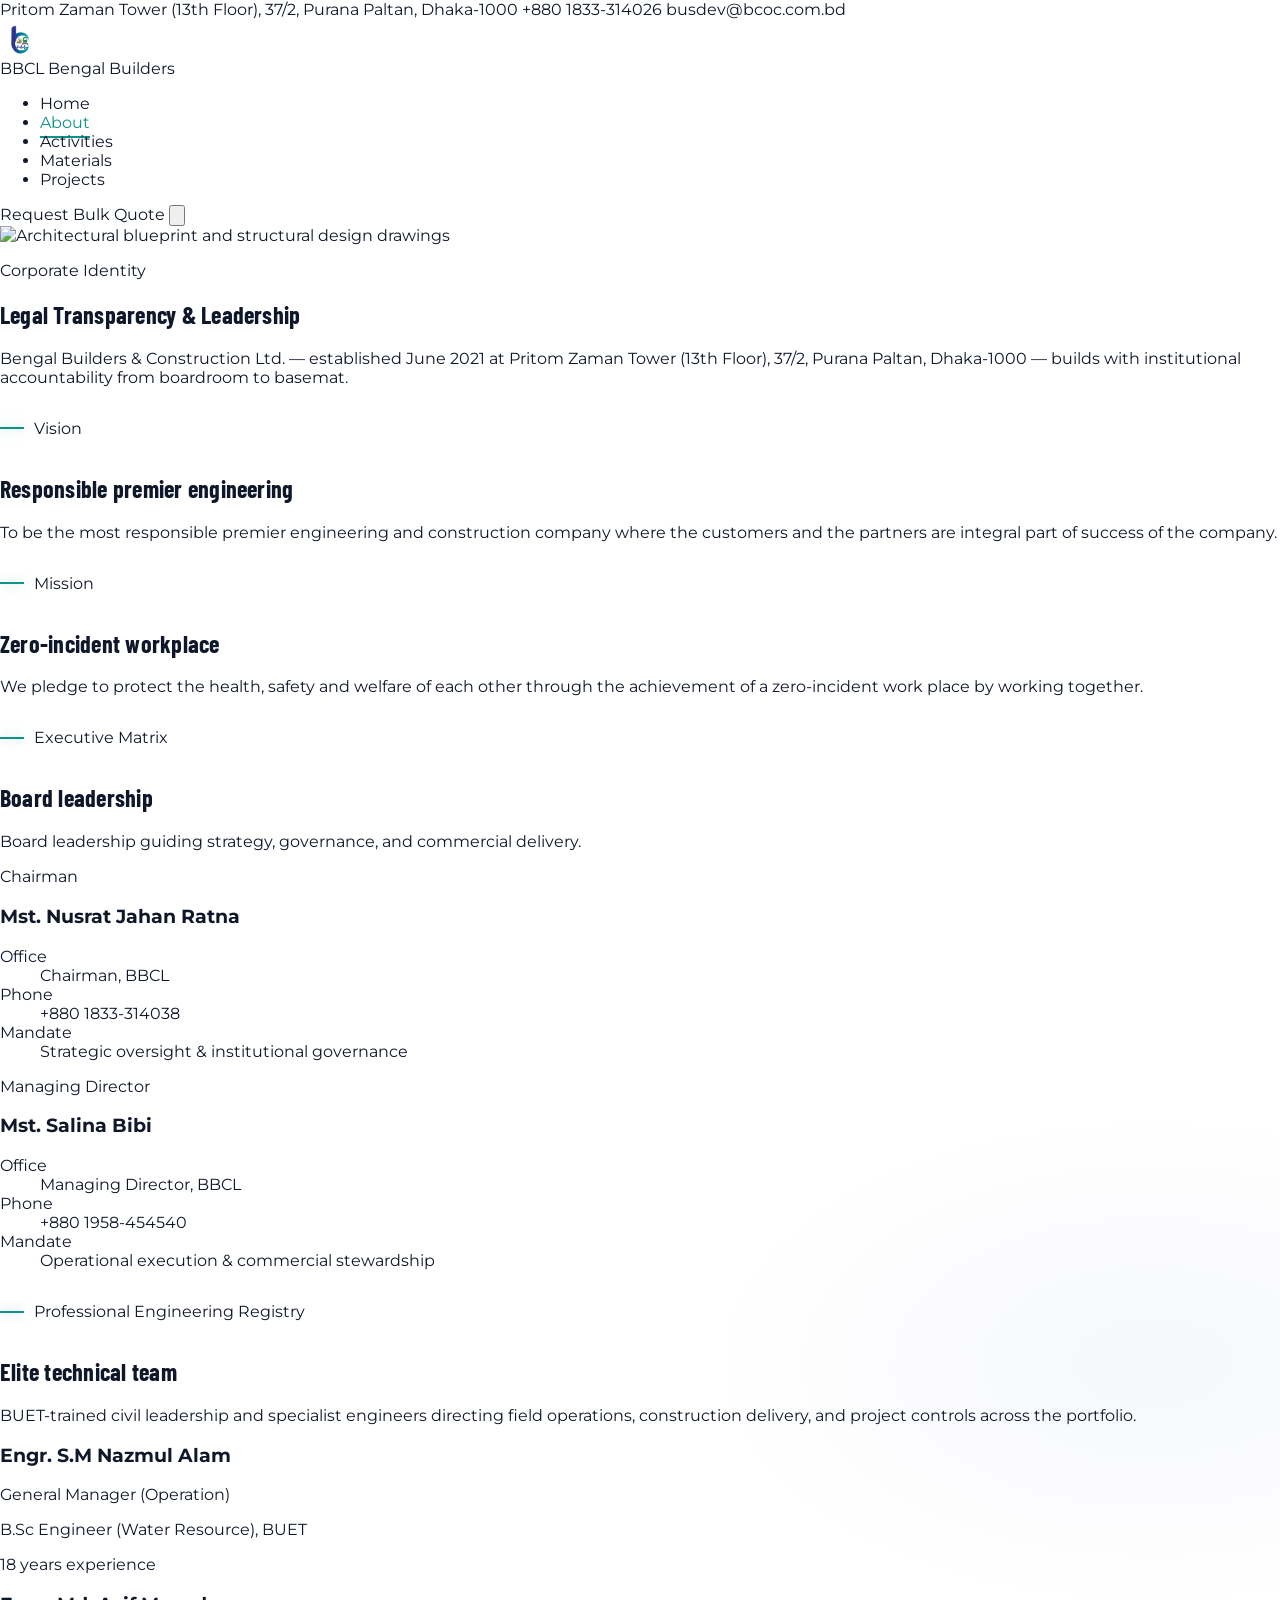
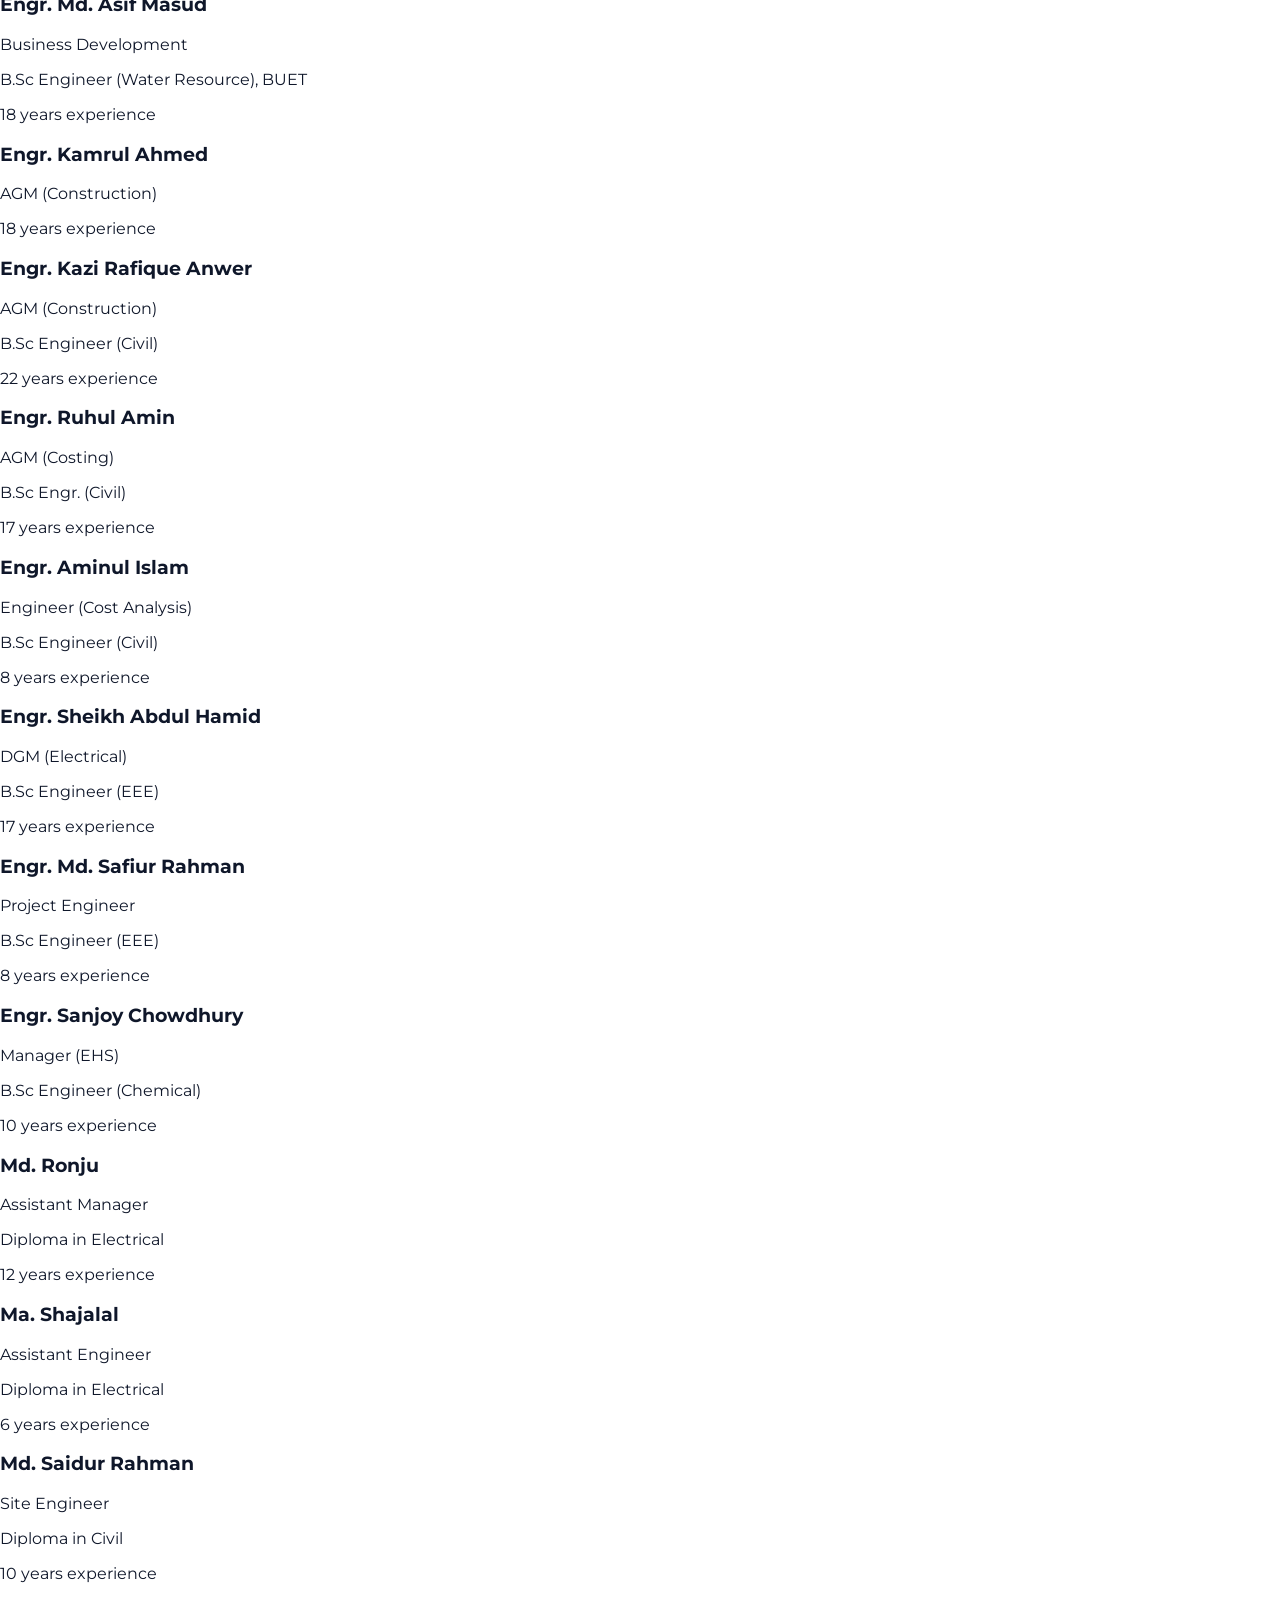
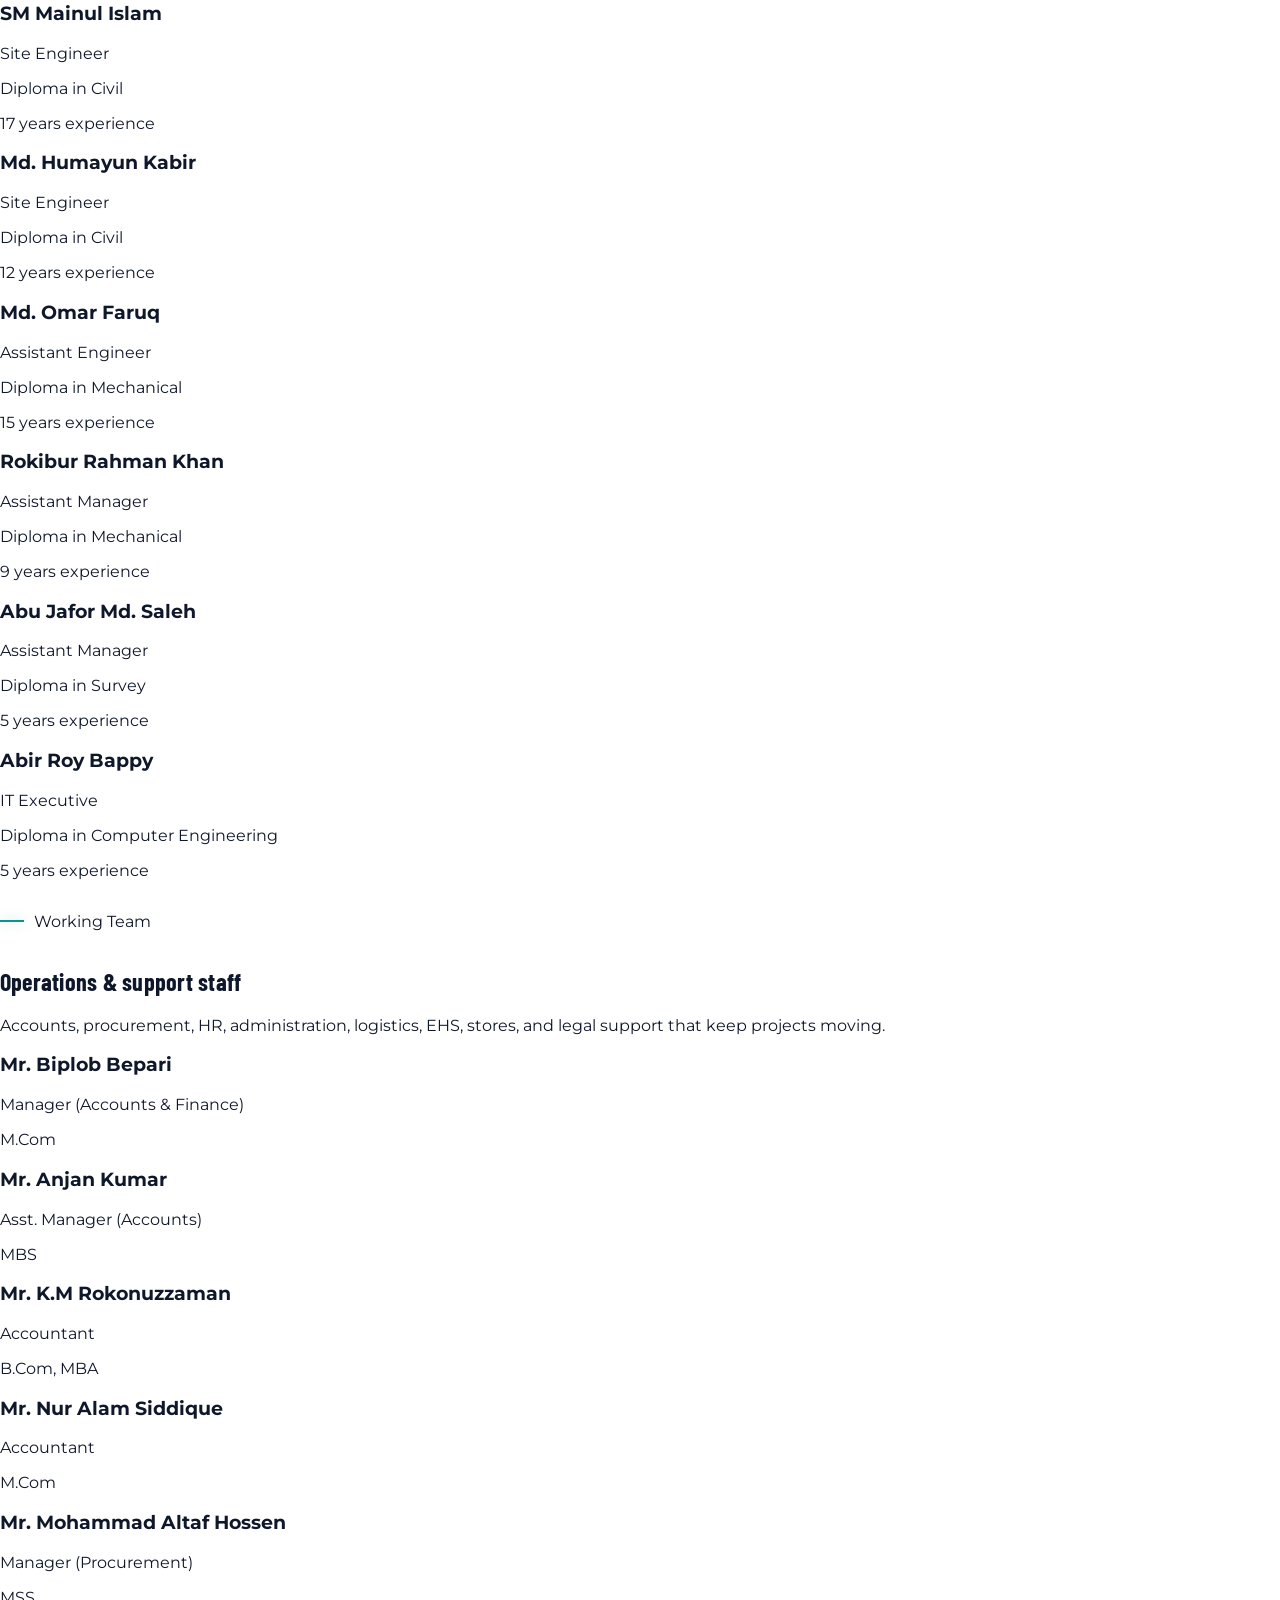
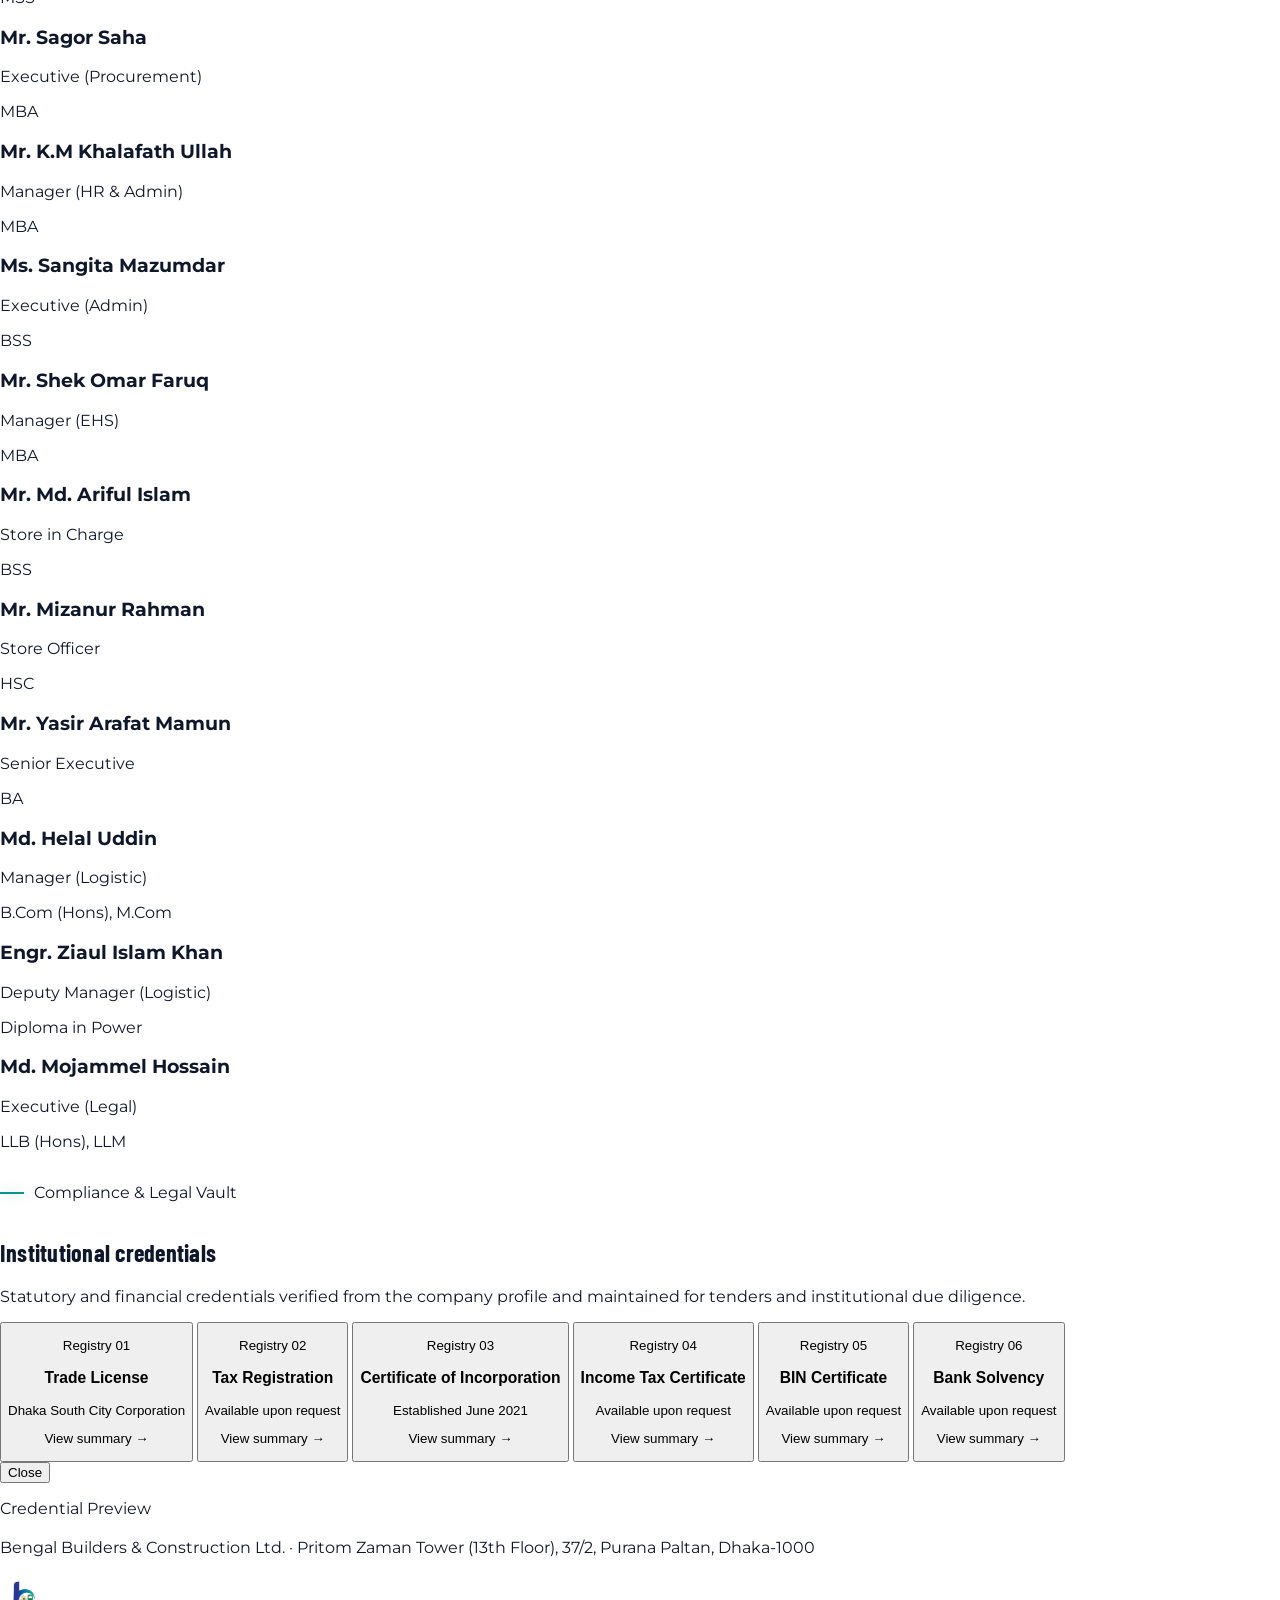
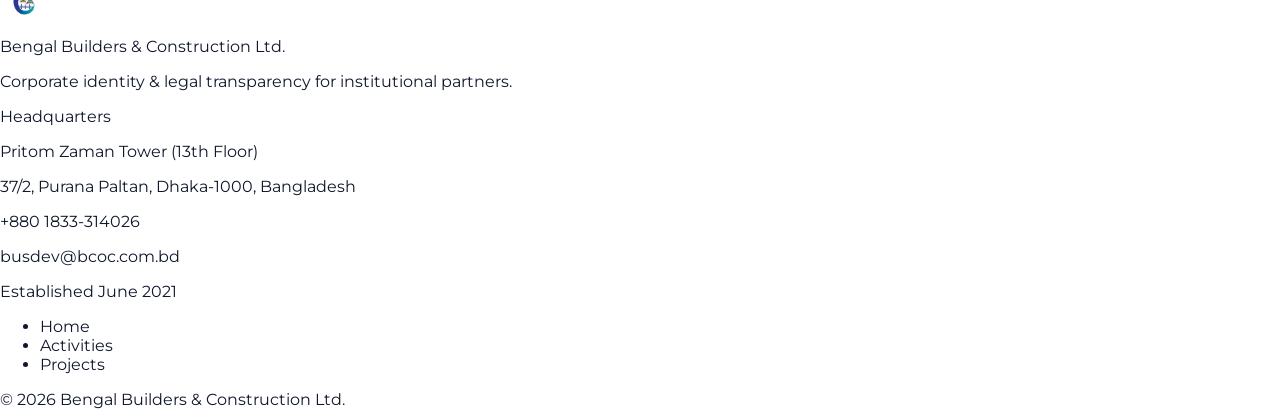
==== commit 53132702: "Remove sensitive credential numbers from legal vault. Reference numbers for trade license, tax, inco" ====
--- a/about.html
+++ b/about.html
@@ -443,14 +443,14 @@
             data-legal-card
             data-stagger-item
             data-title="Trade License"
-            data-meta="TRAD/DSCC/063035/2020"
-            data-body="Valid trade license issued by Dhaka South City Corporation on 25/07/2023, license number TRAD/DSCC/063035/2020, authorizing Bengal Builders &amp; Construction Ltd. to conduct construction and related commercial operations."
+            data-meta="Dhaka South City Corporation"
+            data-body="Valid trade license issued by Dhaka South City Corporation authorizing Bengal Builders &amp; Construction Ltd. to conduct construction and related commercial operations. Full reference available for institutional due diligence upon request."
             class="group cursor-pointer border border-border bg-white p-7 text-left transition hover:border-teal focus:outline-none focus-visible:ring-2 focus-visible:ring-teal"
             tabindex="0"
           >
             <p class="text-[11px] font-bold uppercase tracking-[0.2em] text-teal">Registry 01</p>
             <h3 class="mt-4 text-lg font-bold text-slate group-hover:text-teal">Trade License</h3>
-            <p class="mt-2 text-xs text-slate-muted">TRAD/DSCC/063035/2020 · Dhaka South City Corporation</p>
+            <p class="mt-2 text-xs text-slate-muted">Dhaka South City Corporation</p>
             <p class="mt-6 text-xs font-semibold uppercase tracking-[0.14em] text-slate-muted group-hover:text-slate">View summary →</p>
           </button>
 
@@ -459,14 +459,14 @@
             data-legal-card
             data-stagger-item
             data-title="Tax Registration"
-            data-meta="TIN 177353450963"
-            data-body="Taxpayer Identification Number (TIN) 177353450963 issued by the National Board of Revenue, Taxes Zone 08, Dhaka. Registered taxpayer status confirmed for institutional contracting and tender participation."
+            data-meta="National Board of Revenue"
+            data-body="Bengal Builders &amp; Construction Ltd. maintains current taxpayer registration with the National Board of Revenue for institutional contracting and tender participation. Reference numbers shared through formal due diligence only."
             class="group cursor-pointer border border-border bg-white p-7 text-left transition hover:border-teal focus:outline-none focus-visible:ring-2 focus-visible:ring-teal"
             tabindex="0"
           >
             <p class="text-[11px] font-bold uppercase tracking-[0.2em] text-teal">Registry 02</p>
             <h3 class="mt-4 text-lg font-bold text-slate group-hover:text-teal">Tax Registration</h3>
-            <p class="mt-2 text-xs text-slate-muted">TIN 177353450963 · National Board of Revenue</p>
+            <p class="mt-2 text-xs text-slate-muted">Available upon request</p>
             <p class="mt-6 text-xs font-semibold uppercase tracking-[0.14em] text-slate-muted group-hover:text-slate">View summary →</p>
           </button>
 
@@ -475,14 +475,14 @@
             data-legal-card
             data-stagger-item
             data-title="Certificate of Incorporation"
-            data-meta="C-171911/2021"
-            data-body="Certificate of Incorporation No. C-171911/2021 issued on 17 June 2021 under the Companies Act (Act XVIII) of 1994, confirming Bengal Builders &amp; Construction Ltd. as a limited company."
+            data-meta="Established June 2021"
+            data-body="Certificate of Incorporation confirming Bengal Builders &amp; Construction Ltd. as a limited company formed in June 2021 under applicable company law. Certified copies available for tender packages upon request."
             class="group cursor-pointer border border-border bg-white p-7 text-left transition hover:border-teal focus:outline-none focus-visible:ring-2 focus-visible:ring-teal"
             tabindex="0"
           >
             <p class="text-[11px] font-bold uppercase tracking-[0.2em] text-teal">Registry 03</p>
             <h3 class="mt-4 text-lg font-bold text-slate group-hover:text-teal">Certificate of Incorporation</h3>
-            <p class="mt-2 text-xs text-slate-muted">C-171911/2021 · 17 June 2021</p>
+            <p class="mt-2 text-xs text-slate-muted">Established June 2021</p>
             <p class="mt-6 text-xs font-semibold uppercase tracking-[0.14em] text-slate-muted group-hover:text-slate">View summary →</p>
           </button>
 
@@ -491,14 +491,14 @@
             data-legal-card
             data-stagger-item
             data-title="Income Tax Certificate"
-            data-meta="e-TIN 177353450963/Circle-155"
-            data-body="Income tax certificate for assessment year 2023-2024 under Taxes Circle-155 (Companies), Taxes Zone-8, Dhaka. e-TIN: 177353450963/Circle-155. Assessment completed under Section 180 of the Income Tax Act, 2023."
+            data-meta="Tax compliance certification"
+            data-body="Income tax clearance / compliance certificate confirming BBCL eligibility for institutional tender and contracting. Documents and assessment details provided through formal due diligence request."
             class="group cursor-pointer border border-border bg-white p-7 text-left transition hover:border-teal focus:outline-none focus-visible:ring-2 focus-visible:ring-teal"
             tabindex="0"
           >
             <p class="text-[11px] font-bold uppercase tracking-[0.2em] text-teal">Registry 04</p>
             <h3 class="mt-4 text-lg font-bold text-slate group-hover:text-teal">Income Tax Certificate</h3>
-            <p class="mt-2 text-xs text-slate-muted">e-TIN 177353450963/Circle-155 · AY 2023-24</p>
+            <p class="mt-2 text-xs text-slate-muted">Available upon request</p>
             <p class="mt-6 text-xs font-semibold uppercase tracking-[0.14em] text-slate-muted group-hover:text-slate">View summary →</p>
           </button>
 
@@ -507,14 +507,14 @@
             data-legal-card
             data-stagger-item
             data-title="BIN Certificate"
-            data-meta="BIN 004304069-0208"
-            data-body="Business Identification Number (BIN) 004304069-0208 issued under the Value Added Tax and Supplementary Duty Act, 2012. Issue date: 22/11/2021. Effective date: 11/2021. Type: Private Limited, 1st Class Contractor. Major activity: Services."
+            data-meta="VAT registration compliance"
+            data-body="Business Identification Number (BIN) / VAT registration maintained under applicable VAT law for contracting and services. Full registration details available for verified institutional partners upon request."
             class="group cursor-pointer border border-border bg-white p-7 text-left transition hover:border-teal focus:outline-none focus-visible:ring-2 focus-visible:ring-teal"
             tabindex="0"
           >
             <p class="text-[11px] font-bold uppercase tracking-[0.2em] text-teal">Registry 05</p>
             <h3 class="mt-4 text-lg font-bold text-slate group-hover:text-teal">BIN Certificate</h3>
-            <p class="mt-2 text-xs text-slate-muted">BIN 004304069-0208 · 22/11/2021</p>
+            <p class="mt-2 text-xs text-slate-muted">Available upon request</p>
             <p class="mt-6 text-xs font-semibold uppercase tracking-[0.14em] text-slate-muted group-hover:text-slate">View summary →</p>
           </button>
 
@@ -523,14 +523,14 @@
             data-legal-card
             data-stagger-item
             data-title="Bank Solvency"
-            data-meta="Modhumoti Bank PLC"
-            data-body="Bank solvency certificate dated 01/04/2024 issued by Modhumoti Bank PLC, VIP Road Branch, Dhaka. Current deposit account number 113511100000224. The bank certifies that Bengal Builders &amp; Construction Ltd. is financially sound and solvent."
+            data-meta="Banking reference available on request"
+            data-body="Bank solvency and financial standing references can be arranged for institutional due diligence and bid security verification through formal request to BBCL."
             class="group cursor-pointer border border-border bg-white p-7 text-left transition hover:border-teal focus:outline-none focus-visible:ring-2 focus-visible:ring-teal"
             tabindex="0"
           >
             <p class="text-[11px] font-bold uppercase tracking-[0.2em] text-teal">Registry 06</p>
             <h3 class="mt-4 text-lg font-bold text-slate group-hover:text-teal">Bank Solvency</h3>
-            <p class="mt-2 text-xs text-slate-muted">Modhumoti Bank PLC · Account 113511100000224</p>
+            <p class="mt-2 text-xs text-slate-muted">Available upon request</p>
             <p class="mt-6 text-xs font-semibold uppercase tracking-[0.14em] text-slate-muted group-hover:text-slate">View summary →</p>
           </button>
         </div>
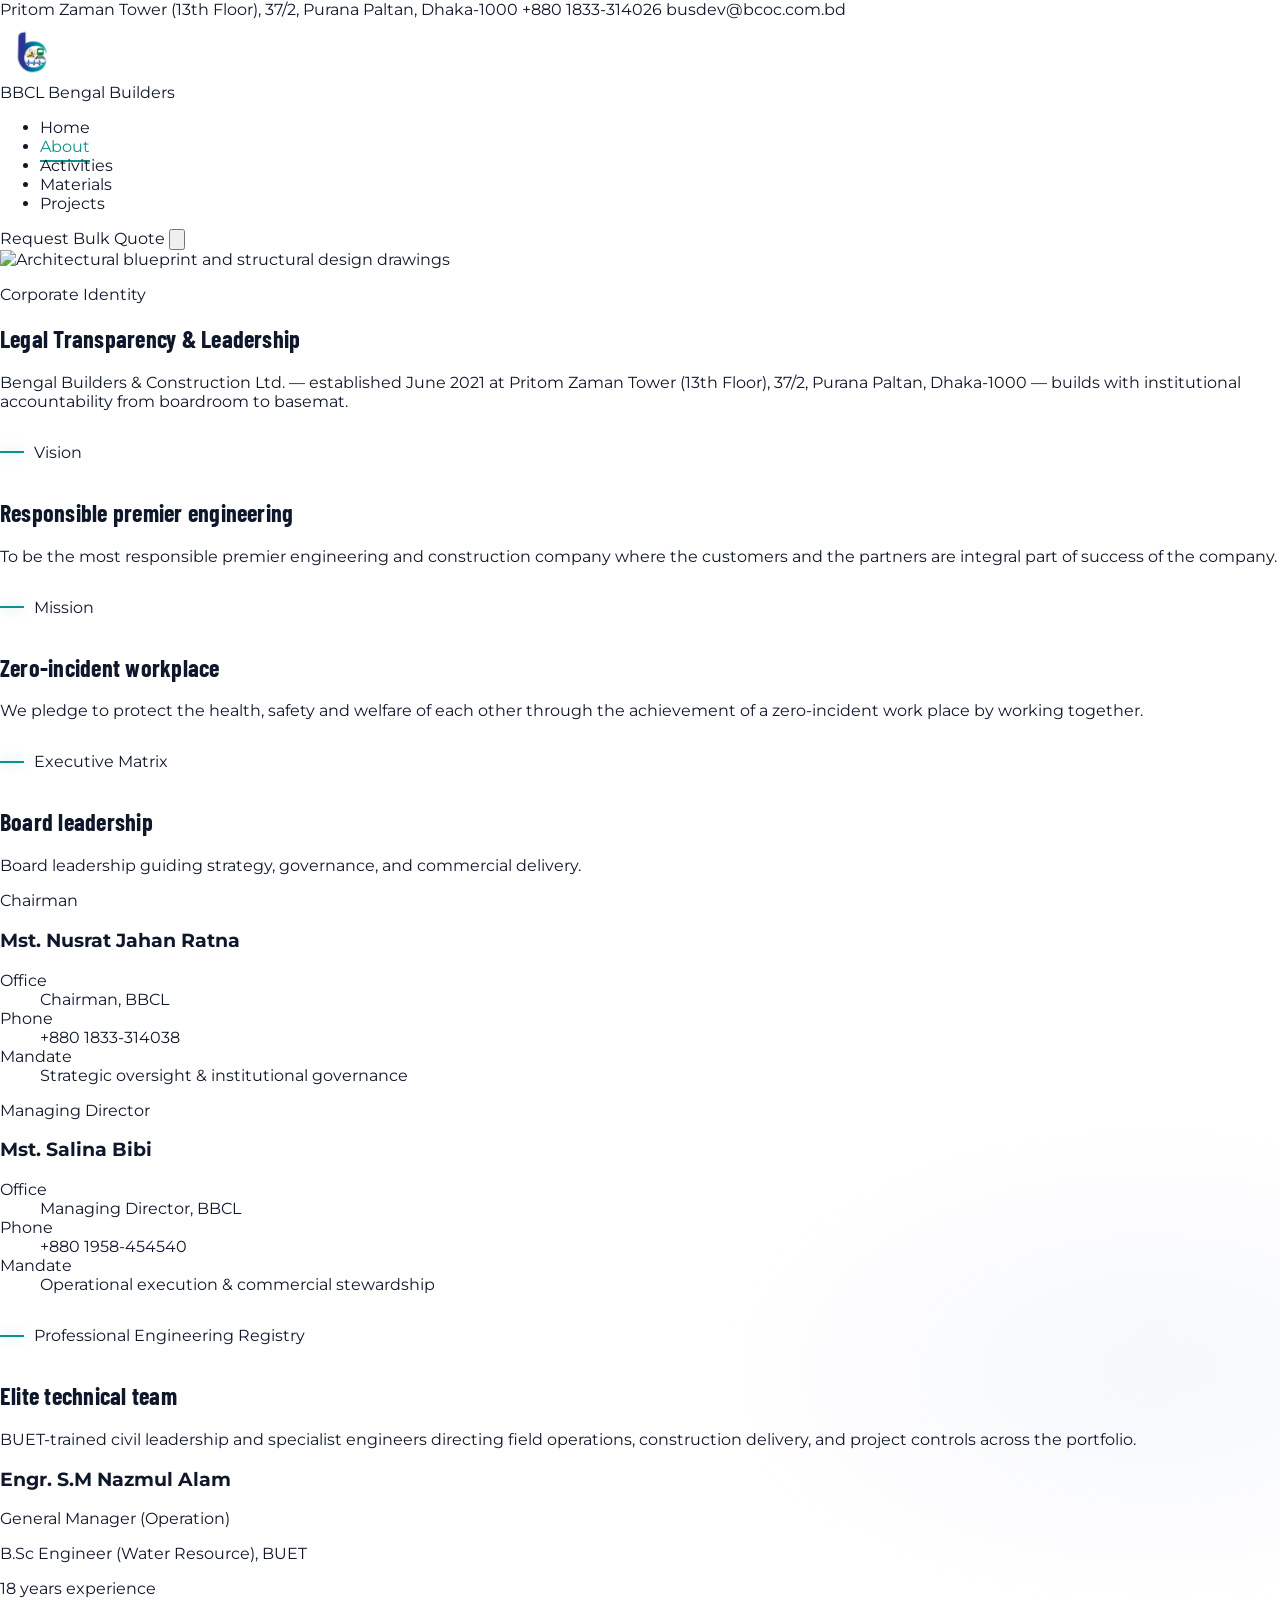
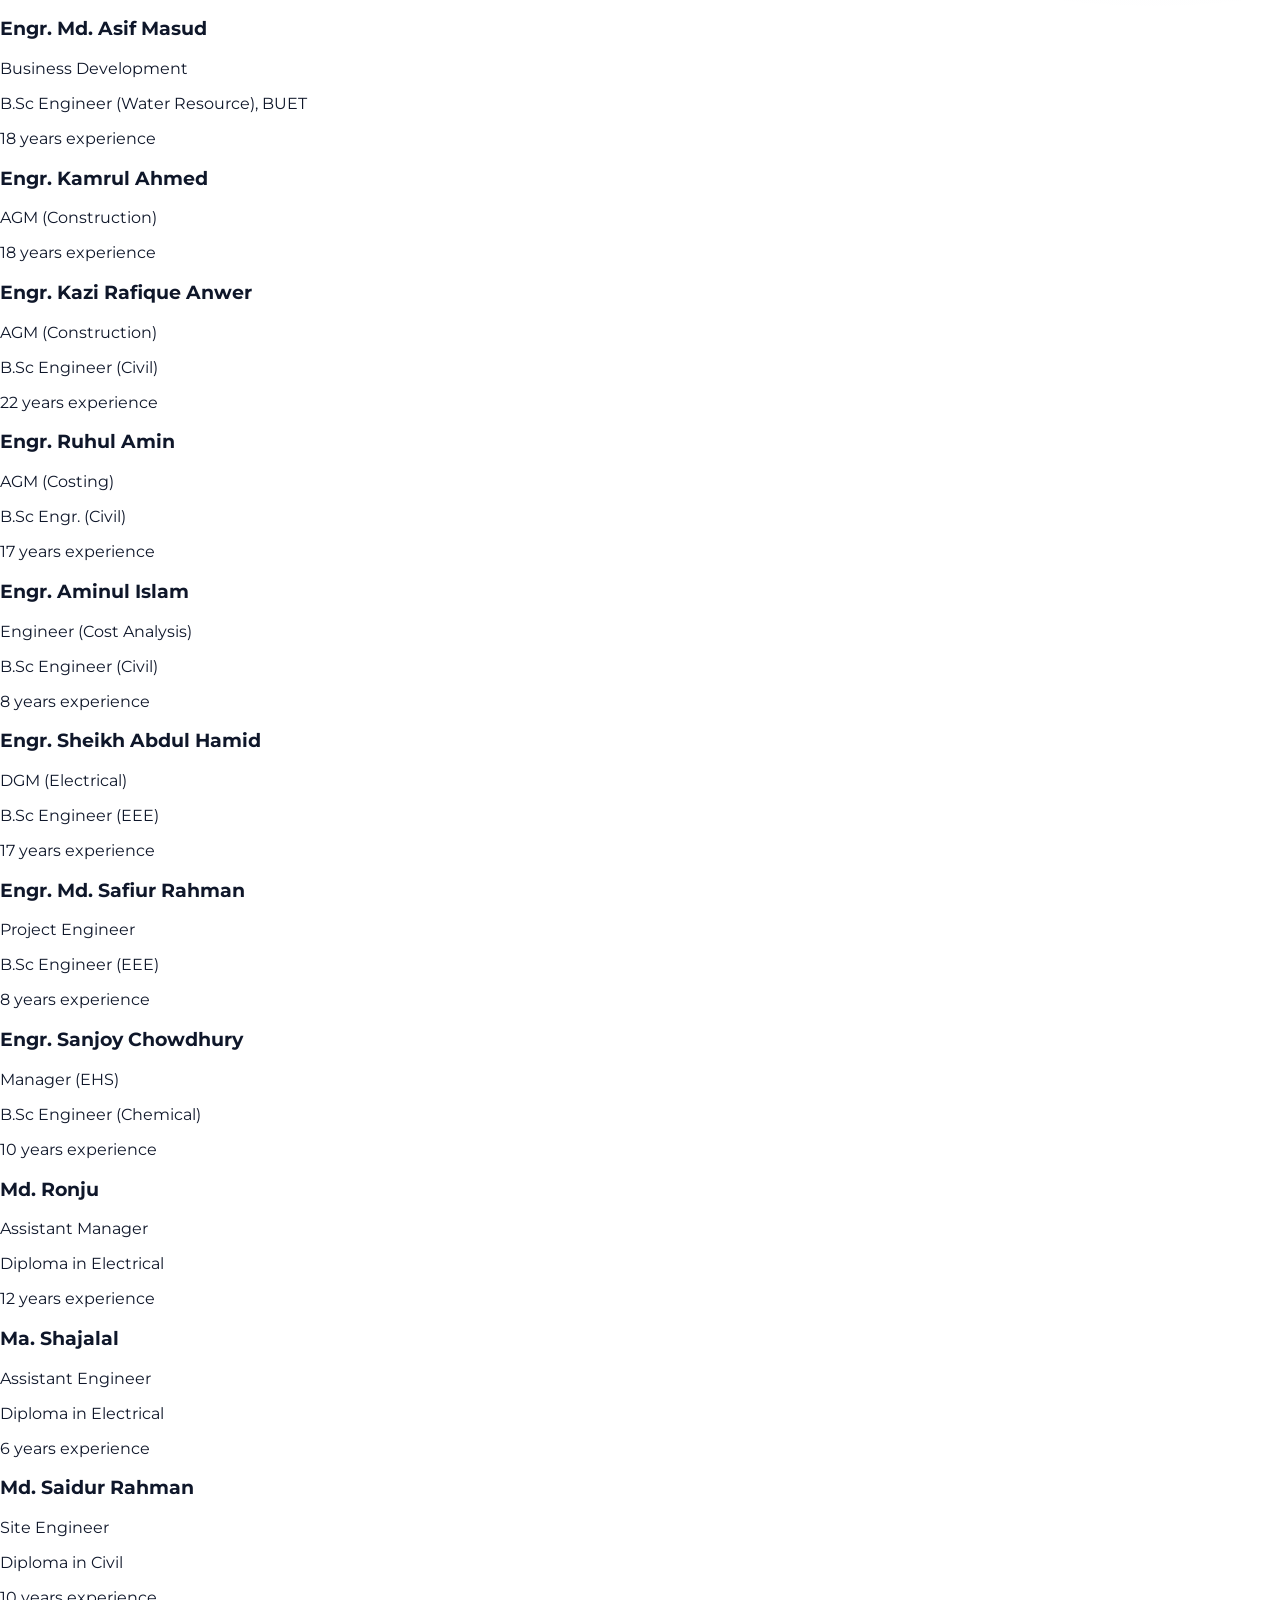
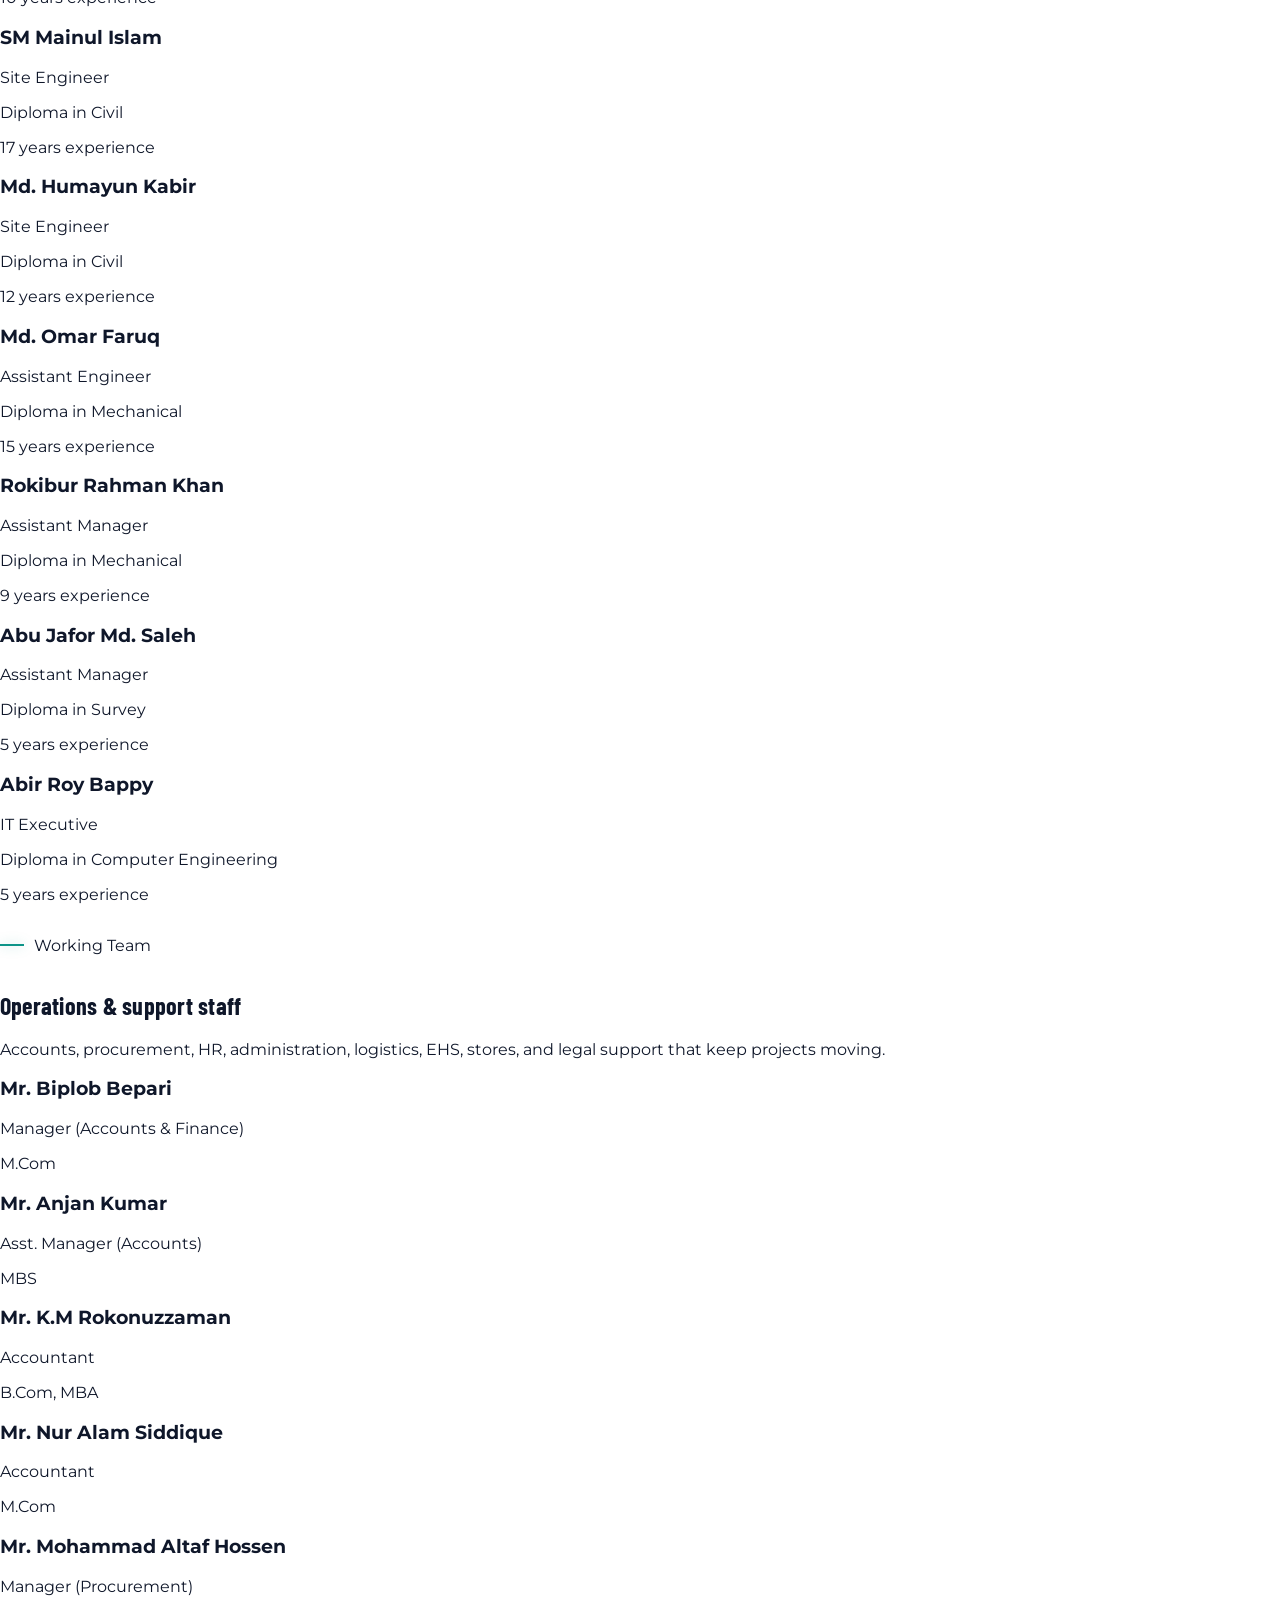
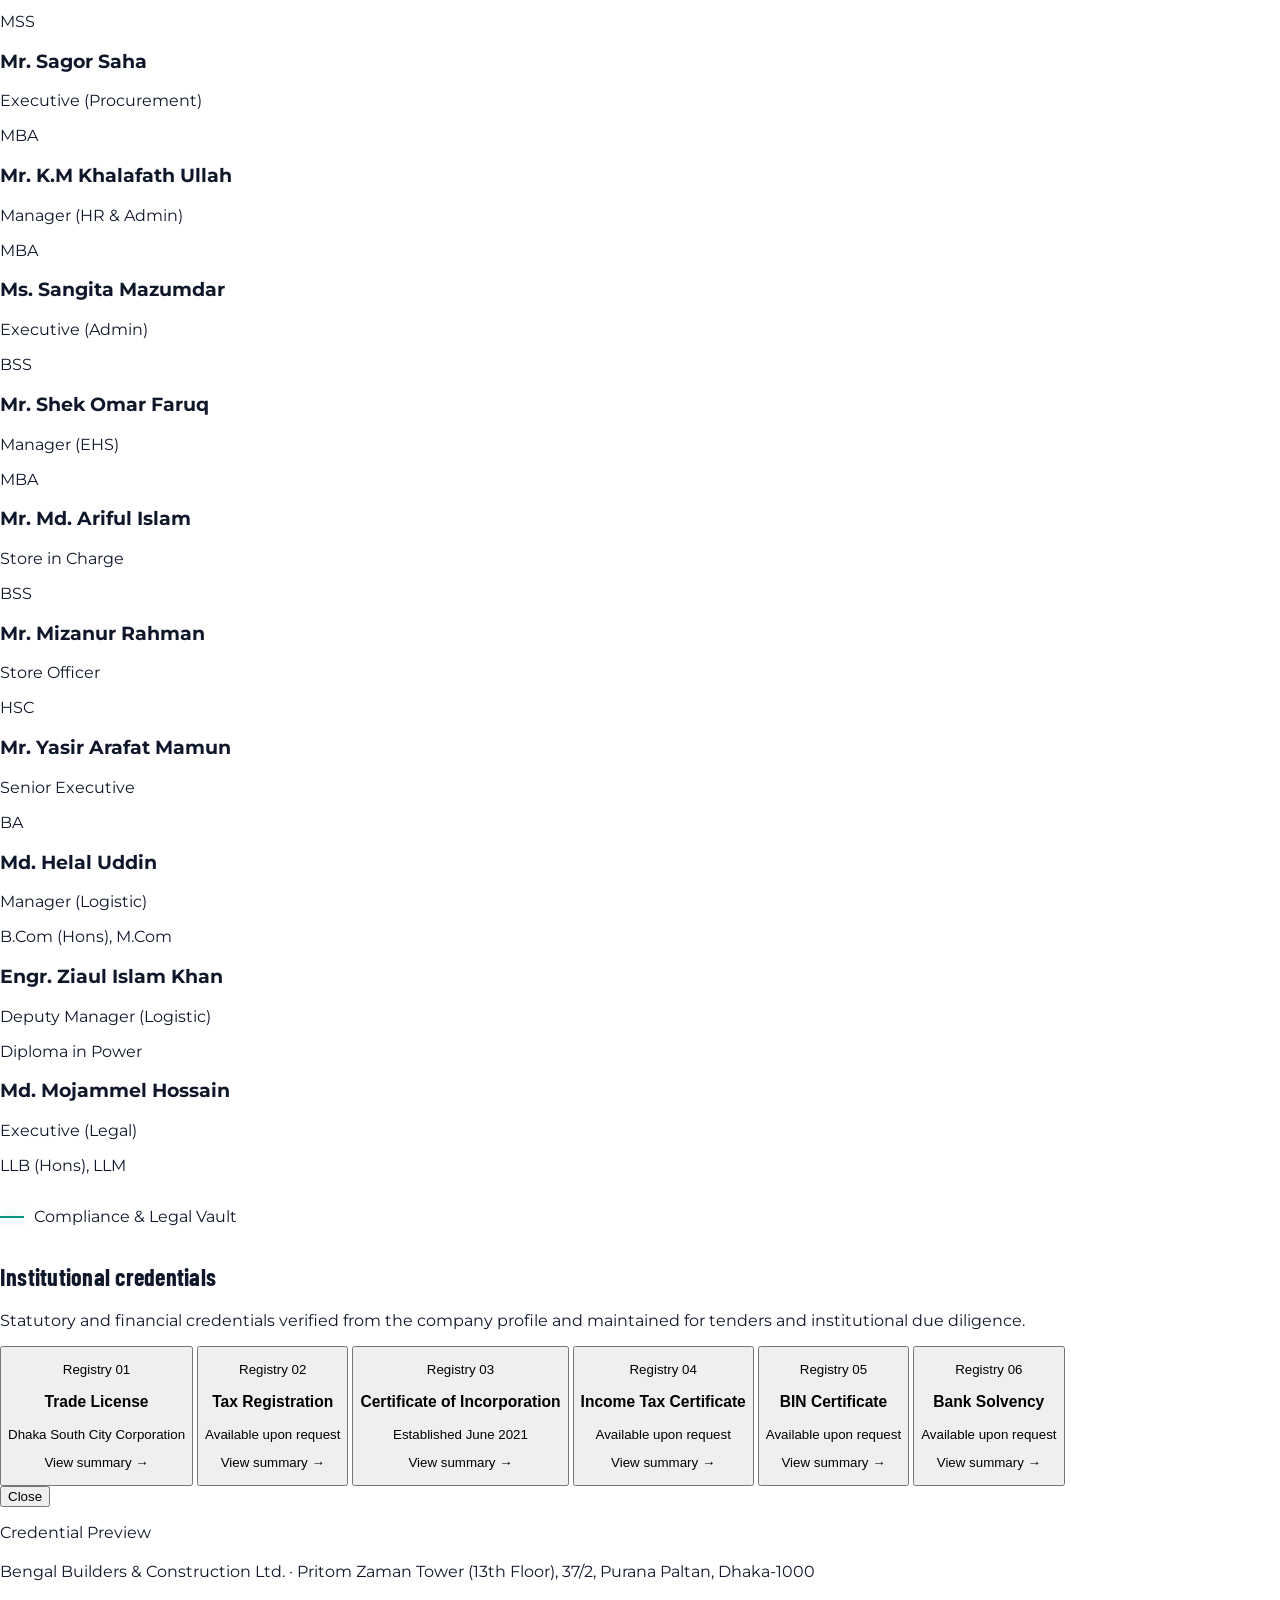
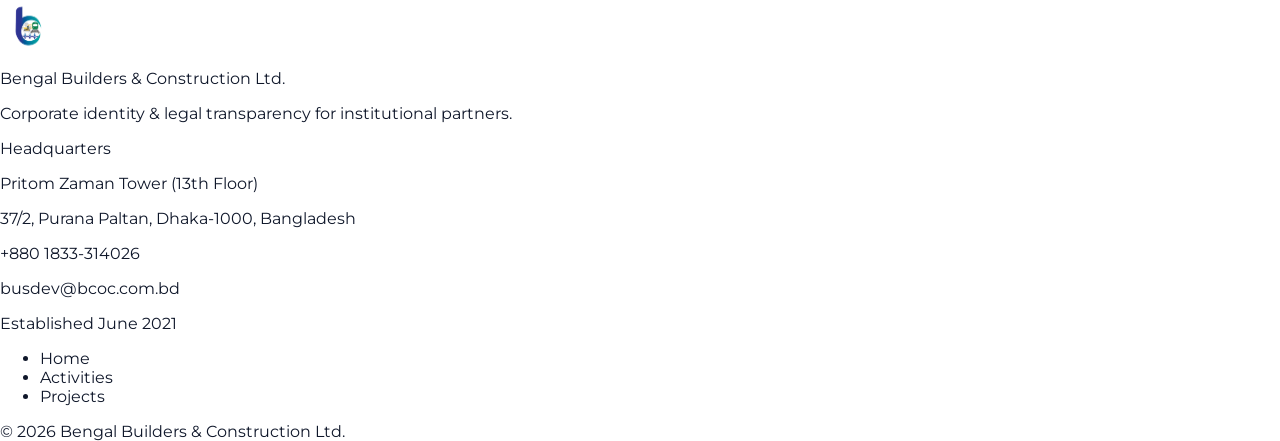
==== commit 905d89a0: "Enlarge header logo and refine BBCL brand lockup. Scale the mark to 56–64px with object-contain, rem" ====
--- a/about.html
+++ b/about.html
@@ -47,10 +47,10 @@
     </div>
     <nav class="mx-auto flex max-w-7xl items-center justify-between gap-4 px-5 py-4 lg:px-8" aria-label="Primary">
       <a href="index.html" class="group flex items-center gap-3">
-        <img src="images/bbcl-logo.png" alt="BBCL" class="brand-mark h-10 w-10 object-cover border border-primary/20" width="40" height="40" />
+        <img src="images/bbcl-logo.png" alt="BBCL" class="brand-mark h-14 w-14 sm:h-16 sm:w-16 object-contain" width="64" height="64" />
         <span class="leading-tight">
-          <span class="block text-sm font-extrabold tracking-[0.18em] text-slate uppercase">BBCL</span>
-          <span class="block text-[10px] font-medium tracking-[0.12em] text-slate-muted uppercase">Bengal Builders</span>
+          <span class="block text-base sm:text-lg font-extrabold tracking-[0.14em] text-primary-dark uppercase leading-none">BBCL</span>
+          <span class="mt-1 block text-[10px] sm:text-[11px] font-semibold tracking-[0.16em] text-slate-muted uppercase leading-none">Bengal Builders</span>
         </span>
       </a>
       <ul class="hidden items-center gap-8 text-sm font-medium tracking-wide lg:flex">
@@ -556,7 +556,7 @@
     <div class="mx-auto flex max-w-7xl flex-col gap-8 px-5 py-12 lg:flex-row lg:items-start lg:justify-between lg:px-8">
       <div>
         <div class="flex items-center gap-3">
-          <img src="images/bbcl-logo.png" alt="BBCL logo" class="h-12 w-12 object-cover border border-teal/40" width="48" height="48" />
+          <img src="images/bbcl-logo.png" alt="BBCL logo" class="h-14 w-14 object-contain" width="56" height="56" />
           <p class="text-sm font-extrabold tracking-[0.2em] text-slate uppercase">Bengal Builders &amp; Construction Ltd.</p>
         </div>
         <p class="mt-3 max-w-sm text-sm text-slate-muted">Corporate identity &amp; legal transparency for institutional partners.</p>
--- a/css/site.css
+++ b/css/site.css
@@ -190,20 +190,18 @@
 }
 
 .brand-mark {
-  transition: transform 0.3s var(--ease-out), box-shadow 0.3s var(--ease-soft);
+  transition: transform 0.3s var(--ease-out), filter 0.3s var(--ease-soft);
   display: block;
   flex-shrink: 0;
 }
 
-.brand-mark img {
-  width: 100%;
-  height: 100%;
+img.brand-mark {
   object-fit: contain;
 }
 
 .group:hover .brand-mark {
-  transform: translateY(-2px);
-  box-shadow: 0 12px 24px rgba(30, 64, 175, 0.12);
+  transform: translateY(-1px) scale(1.03);
+  filter: drop-shadow(0 8px 16px rgba(30, 64, 175, 0.18));
 }
 
 #mobile-menu {
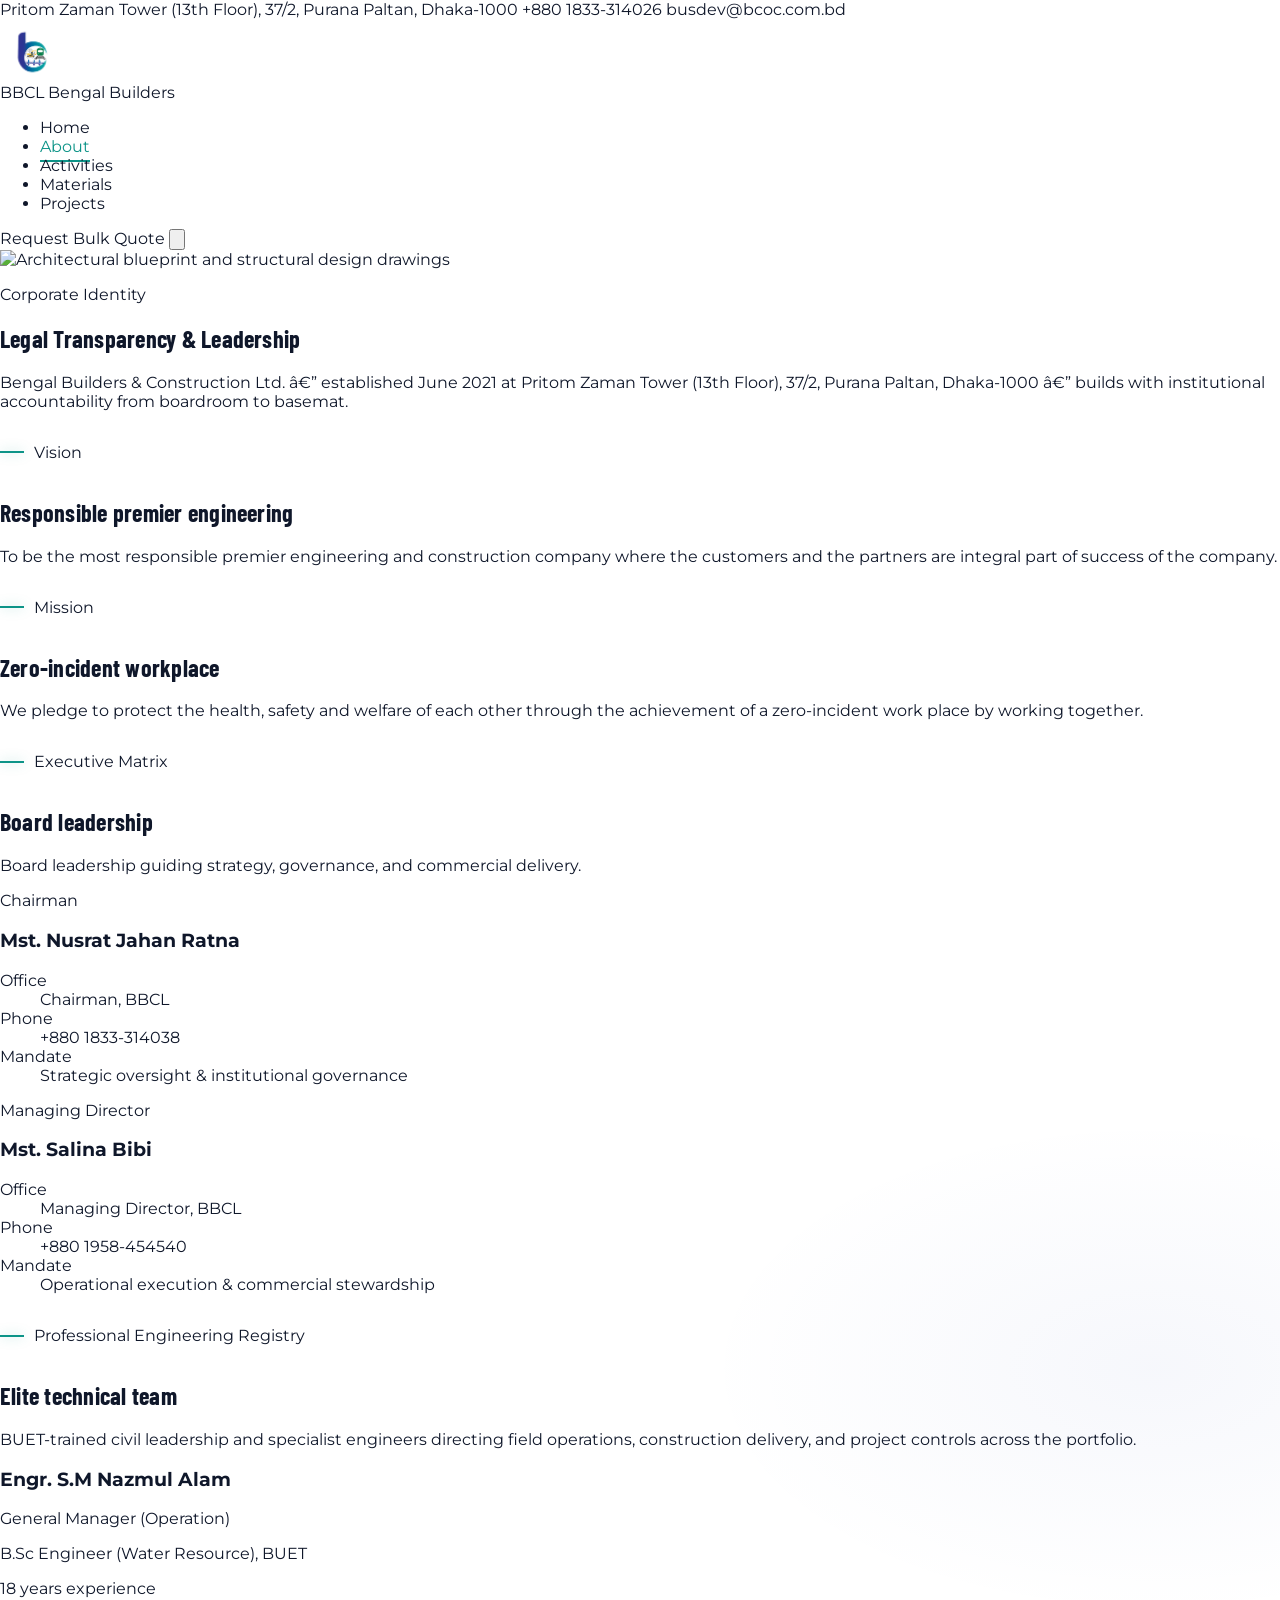
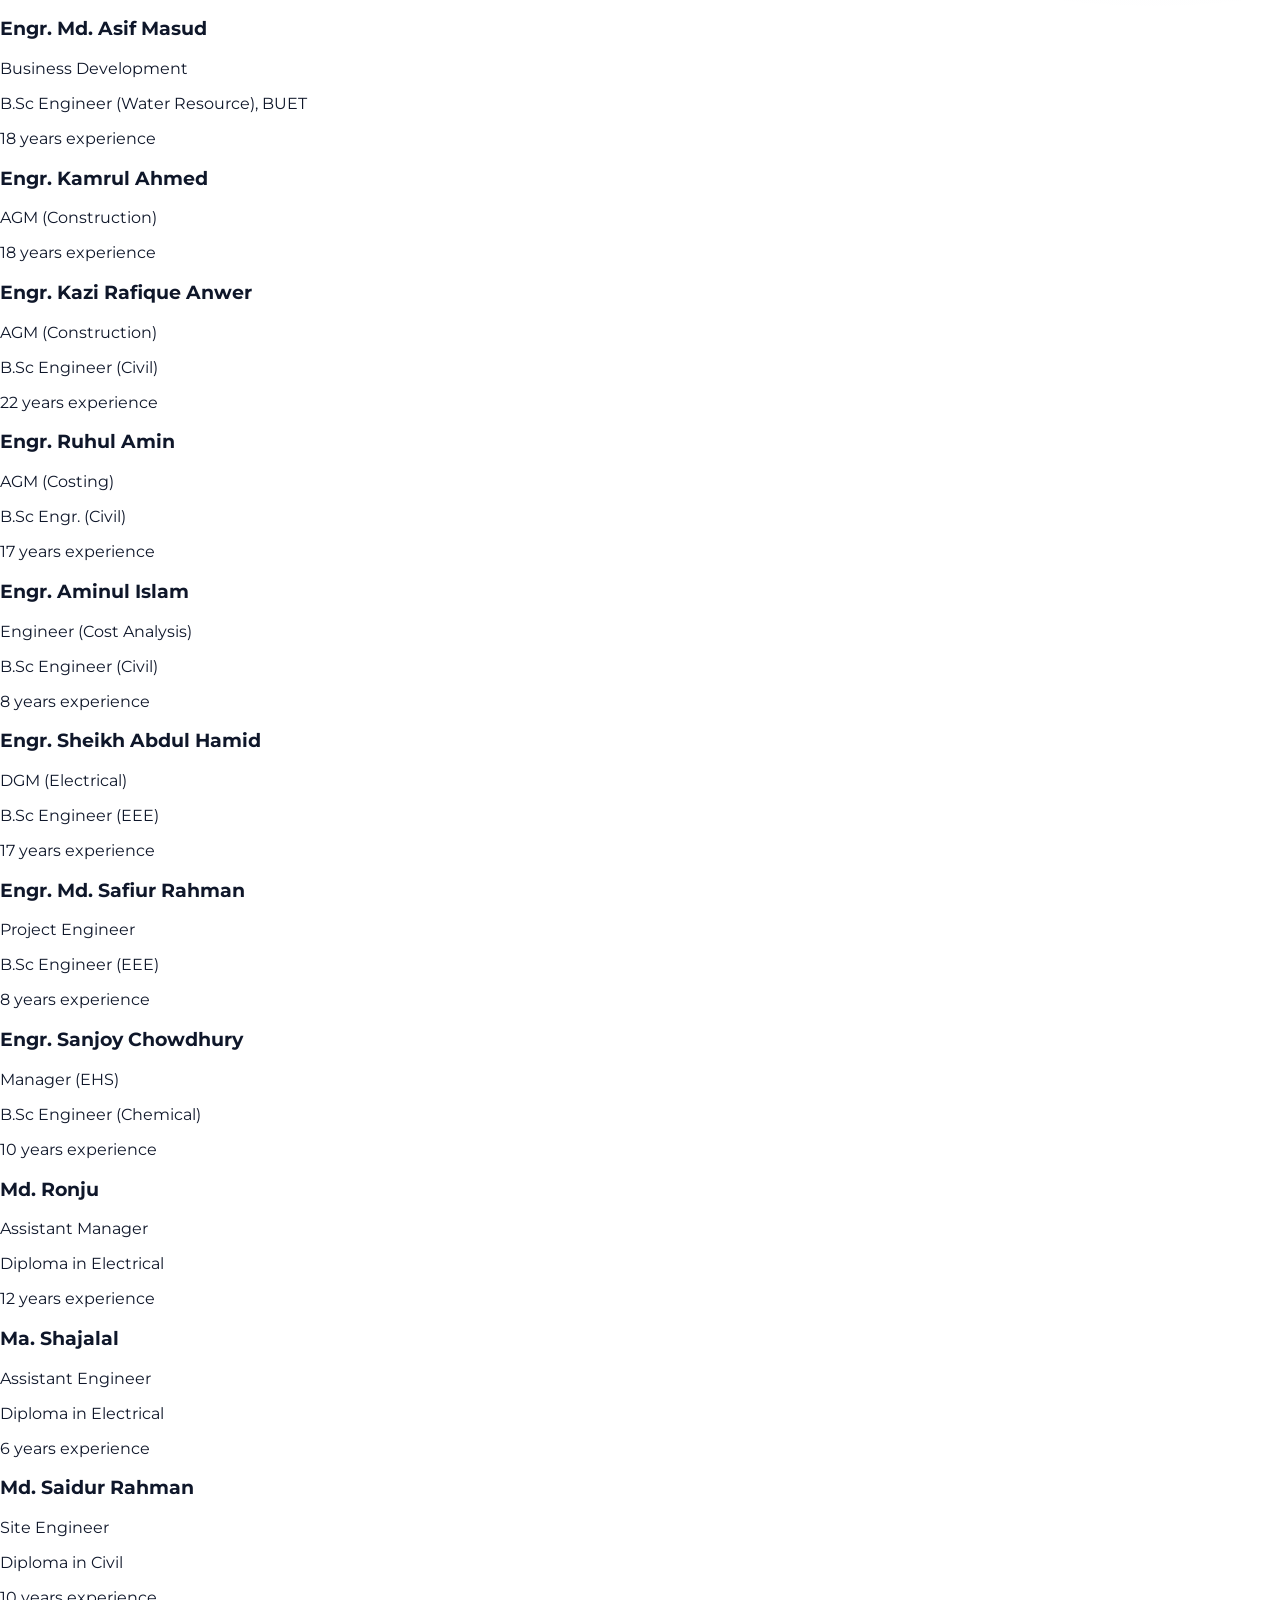
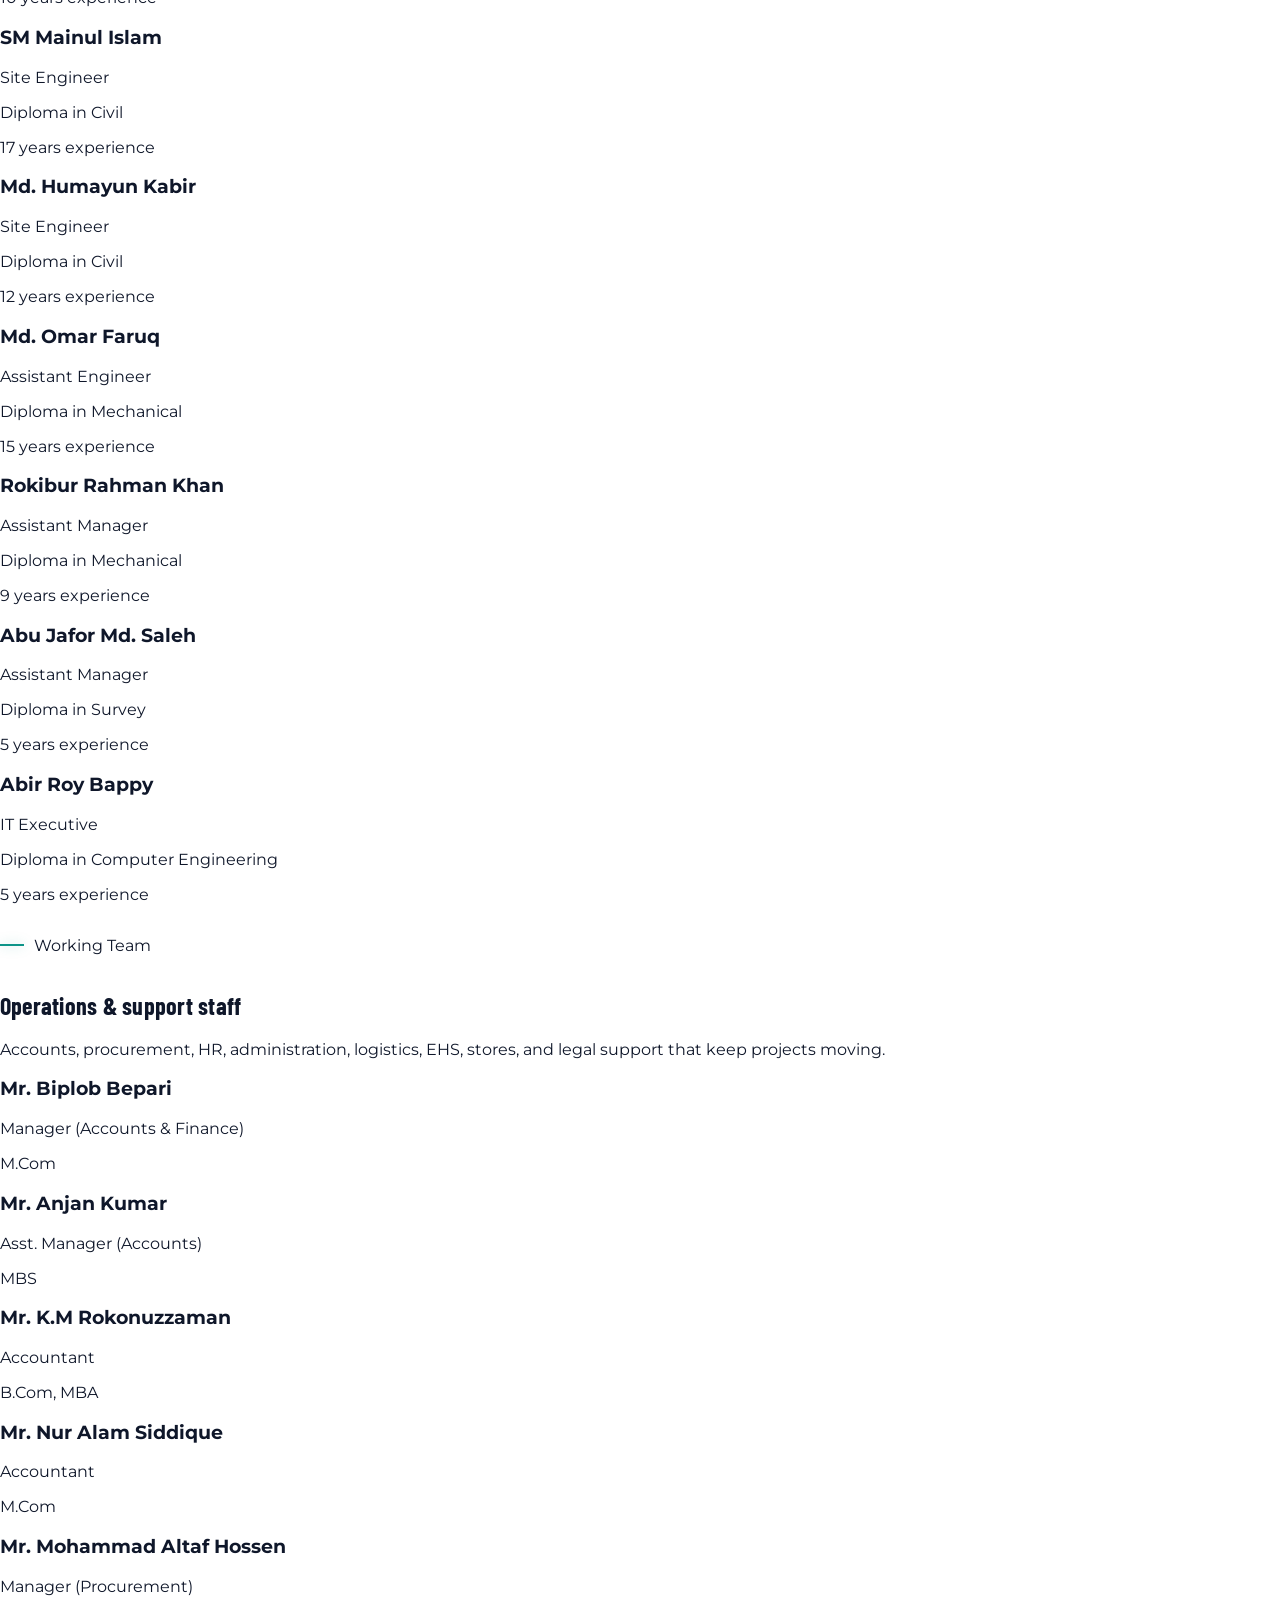
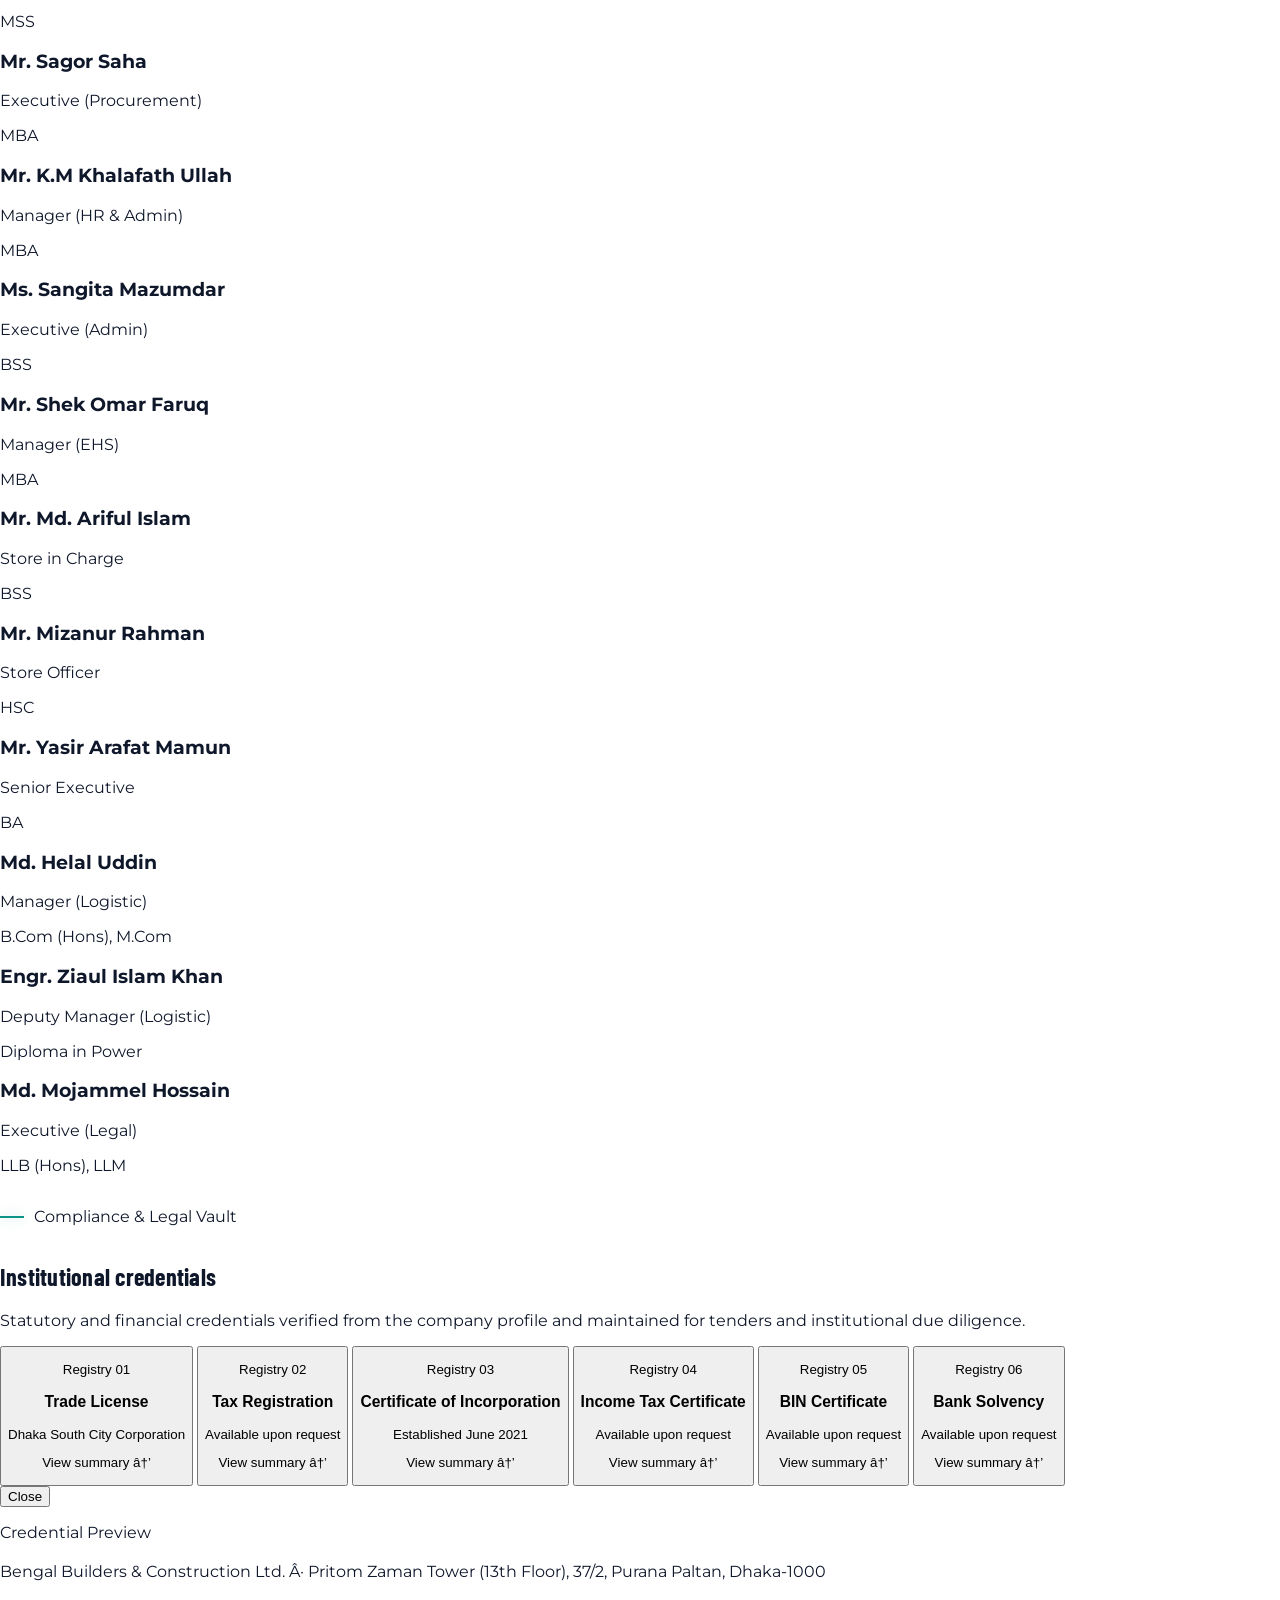
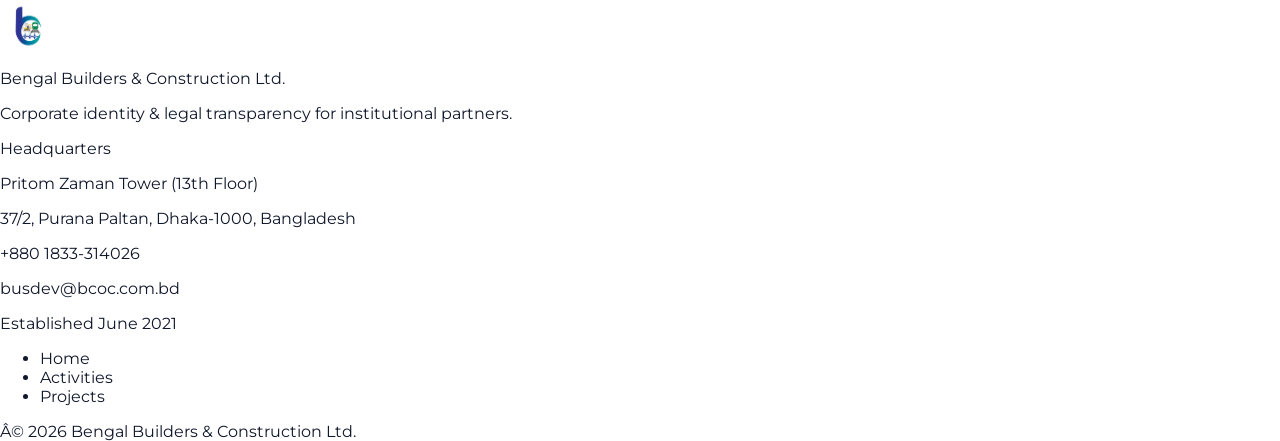
==== commit 6da639a3: "Tighten navbar vertical padding without shrinking logo or buttons. Co-authored-by: Cursor <cursorage" ====
--- a/about.html
+++ b/about.html
@@ -4,7 +4,7 @@
   <meta charset="UTF-8" />
   <meta name="viewport" content="width=device-width, initial-scale=1.0" />
   <meta name="description" content="Corporate identity, leadership, engineering registry, and legal compliance vault for Bengal Builders & Construction Ltd." />
-  <title>About | BBCL — Bengal Builders & Construction Ltd.</title>
+  <title>About | BBCL â€” Bengal Builders & Construction Ltd.</title>
   <link rel="icon" type="image/png" href="images/bbcl-logo.png" />
   <link rel="apple-touch-icon" href="images/bbcl-logo.png" />
   <link rel="preconnect" href="https://fonts.googleapis.com" />
@@ -37,7 +37,7 @@
 
   <header id="site-nav" class="fixed inset-x-0 top-0 z-50 border-b border-border bg-white backdrop-blur-md">
     <div class="border-b border-border">
-      <div class="mx-auto flex max-w-7xl flex-wrap items-center justify-between gap-2 px-5 py-2 text-[11px] text-slate-muted lg:px-8">
+      <div class="mx-auto flex max-w-7xl flex-wrap items-center justify-between gap-2 px-5 py-1.5 text-[11px] text-slate-muted lg:px-8">
         <span>Pritom Zaman Tower (13th Floor), 37/2, Purana Paltan, Dhaka-1000</span>
         <span class="flex items-center gap-4">
           <a href="tel:+8801833314026" class="transition hover:text-teal">+880 1833-314026</a>
@@ -45,7 +45,7 @@
         </span>
       </div>
     </div>
-    <nav class="mx-auto flex max-w-7xl items-center justify-between gap-4 px-5 py-4 lg:px-8" aria-label="Primary">
+    <nav class="mx-auto flex max-w-7xl items-center justify-between gap-4 px-5 py-2 lg:px-8" aria-label="Primary">
       <a href="index.html" class="group flex items-center gap-3">
         <img src="images/bbcl-logo.png" alt="BBCL" class="brand-mark h-14 w-14 sm:h-16 sm:w-16 object-contain" width="64" height="64" />
         <span class="leading-tight">
@@ -94,7 +94,7 @@
           Legal Transparency &amp; Leadership
         </h1>
         <p data-hero class="mt-4 max-w-2xl text-slate-muted leading-relaxed">
-          Bengal Builders &amp; Construction Ltd. — established June 2021 at Pritom Zaman Tower (13th Floor), 37/2, Purana Paltan, Dhaka-1000 — builds with institutional accountability from boardroom to basemat.
+          Bengal Builders &amp; Construction Ltd. â€” established June 2021 at Pritom Zaman Tower (13th Floor), 37/2, Purana Paltan, Dhaka-1000 â€” builds with institutional accountability from boardroom to basemat.
         </p>
       </div>
     </section>
@@ -451,7 +451,7 @@
             <p class="text-[11px] font-bold uppercase tracking-[0.2em] text-teal">Registry 01</p>
             <h3 class="mt-4 text-lg font-bold text-slate group-hover:text-teal">Trade License</h3>
             <p class="mt-2 text-xs text-slate-muted">Dhaka South City Corporation</p>
-            <p class="mt-6 text-xs font-semibold uppercase tracking-[0.14em] text-slate-muted group-hover:text-slate">View summary →</p>
+            <p class="mt-6 text-xs font-semibold uppercase tracking-[0.14em] text-slate-muted group-hover:text-slate">View summary â†’</p>
           </button>
 
           <button
@@ -467,7 +467,7 @@
             <p class="text-[11px] font-bold uppercase tracking-[0.2em] text-teal">Registry 02</p>
             <h3 class="mt-4 text-lg font-bold text-slate group-hover:text-teal">Tax Registration</h3>
             <p class="mt-2 text-xs text-slate-muted">Available upon request</p>
-            <p class="mt-6 text-xs font-semibold uppercase tracking-[0.14em] text-slate-muted group-hover:text-slate">View summary →</p>
+            <p class="mt-6 text-xs font-semibold uppercase tracking-[0.14em] text-slate-muted group-hover:text-slate">View summary â†’</p>
           </button>
 
           <button
@@ -483,7 +483,7 @@
             <p class="text-[11px] font-bold uppercase tracking-[0.2em] text-teal">Registry 03</p>
             <h3 class="mt-4 text-lg font-bold text-slate group-hover:text-teal">Certificate of Incorporation</h3>
             <p class="mt-2 text-xs text-slate-muted">Established June 2021</p>
-            <p class="mt-6 text-xs font-semibold uppercase tracking-[0.14em] text-slate-muted group-hover:text-slate">View summary →</p>
+            <p class="mt-6 text-xs font-semibold uppercase tracking-[0.14em] text-slate-muted group-hover:text-slate">View summary â†’</p>
           </button>
 
           <button
@@ -499,7 +499,7 @@
             <p class="text-[11px] font-bold uppercase tracking-[0.2em] text-teal">Registry 04</p>
             <h3 class="mt-4 text-lg font-bold text-slate group-hover:text-teal">Income Tax Certificate</h3>
             <p class="mt-2 text-xs text-slate-muted">Available upon request</p>
-            <p class="mt-6 text-xs font-semibold uppercase tracking-[0.14em] text-slate-muted group-hover:text-slate">View summary →</p>
+            <p class="mt-6 text-xs font-semibold uppercase tracking-[0.14em] text-slate-muted group-hover:text-slate">View summary â†’</p>
           </button>
 
           <button
@@ -515,7 +515,7 @@
             <p class="text-[11px] font-bold uppercase tracking-[0.2em] text-teal">Registry 05</p>
             <h3 class="mt-4 text-lg font-bold text-slate group-hover:text-teal">BIN Certificate</h3>
             <p class="mt-2 text-xs text-slate-muted">Available upon request</p>
-            <p class="mt-6 text-xs font-semibold uppercase tracking-[0.14em] text-slate-muted group-hover:text-slate">View summary →</p>
+            <p class="mt-6 text-xs font-semibold uppercase tracking-[0.14em] text-slate-muted group-hover:text-slate">View summary â†’</p>
           </button>
 
           <button
@@ -531,7 +531,7 @@
             <p class="text-[11px] font-bold uppercase tracking-[0.2em] text-teal">Registry 06</p>
             <h3 class="mt-4 text-lg font-bold text-slate group-hover:text-teal">Bank Solvency</h3>
             <p class="mt-2 text-xs text-slate-muted">Available upon request</p>
-            <p class="mt-6 text-xs font-semibold uppercase tracking-[0.14em] text-slate-muted group-hover:text-slate">View summary →</p>
+            <p class="mt-6 text-xs font-semibold uppercase tracking-[0.14em] text-slate-muted group-hover:text-slate">View summary â†’</p>
           </button>
         </div>
       </div>
@@ -548,7 +548,7 @@
       <p id="legal-modal-meta" class="mt-3 font-mono text-sm text-teal"></p>
       <div class="mt-6 h-px w-full bg-gradient-to-r from-teal/60 via-slate-200/10 to-transparent"></div>
       <p id="legal-modal-body" class="mt-6 text-sm leading-relaxed text-slate-muted"></p>
-      <p class="mt-8 text-[11px] uppercase tracking-[0.16em] text-slate-muted">Bengal Builders &amp; Construction Ltd. · Pritom Zaman Tower (13th Floor), 37/2, Purana Paltan, Dhaka-1000</p>
+      <p class="mt-8 text-[11px] uppercase tracking-[0.16em] text-slate-muted">Bengal Builders &amp; Construction Ltd. Â· Pritom Zaman Tower (13th Floor), 37/2, Purana Paltan, Dhaka-1000</p>
     </div>
   </div>
 
@@ -581,7 +581,7 @@
         </ul>
       </nav>
     </div>
-    <div class="border-t border-border py-5 text-center text-xs text-slate-muted">© <span id="year"></span> Bengal Builders &amp; Construction Ltd.</div>
+    <div class="border-t border-border py-5 text-center text-xs text-slate-muted">Â© <span id="year"></span> Bengal Builders &amp; Construction Ltd.</div>
   </footer>
   <script src="https://cdn.jsdelivr.net/npm/gsap@3.12.5/dist/gsap.min.js" defer></script>
   <script src="https://cdn.jsdelivr.net/npm/gsap@3.12.5/dist/ScrollTrigger.min.js" defer></script>
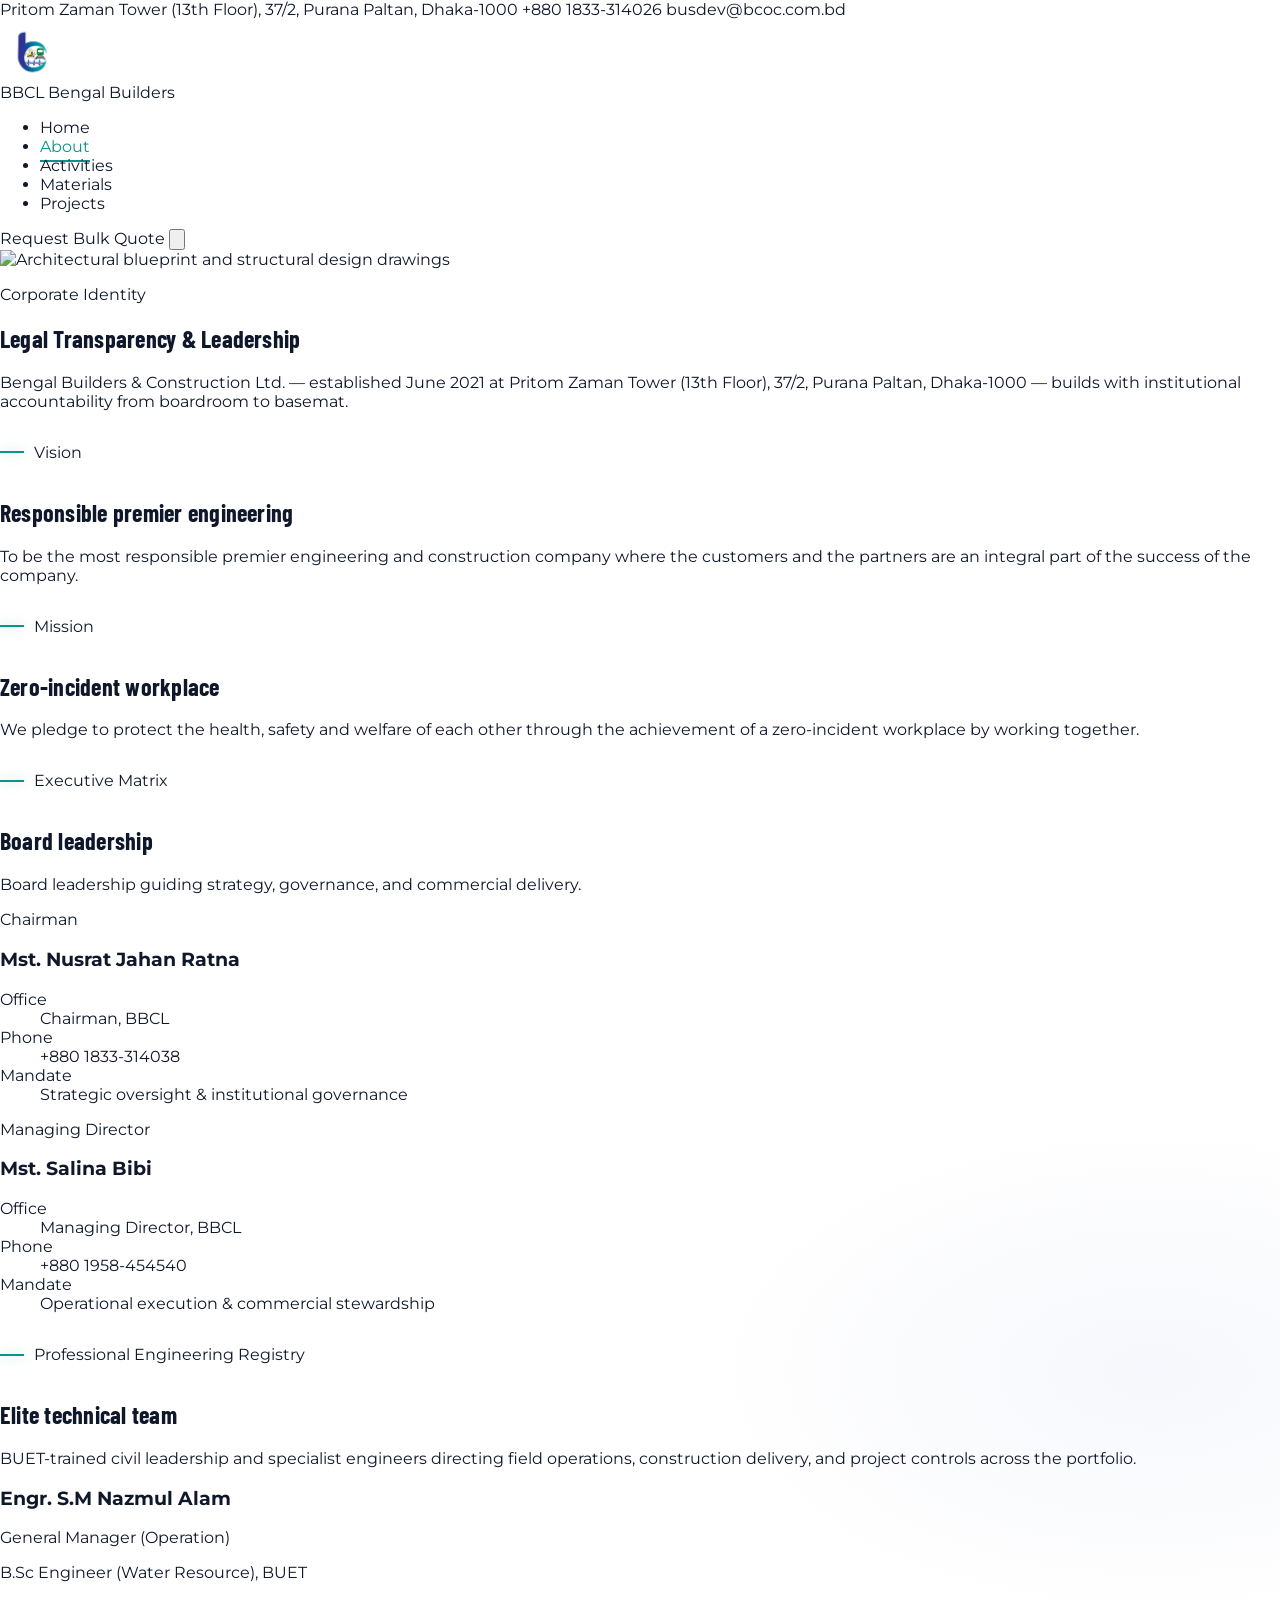
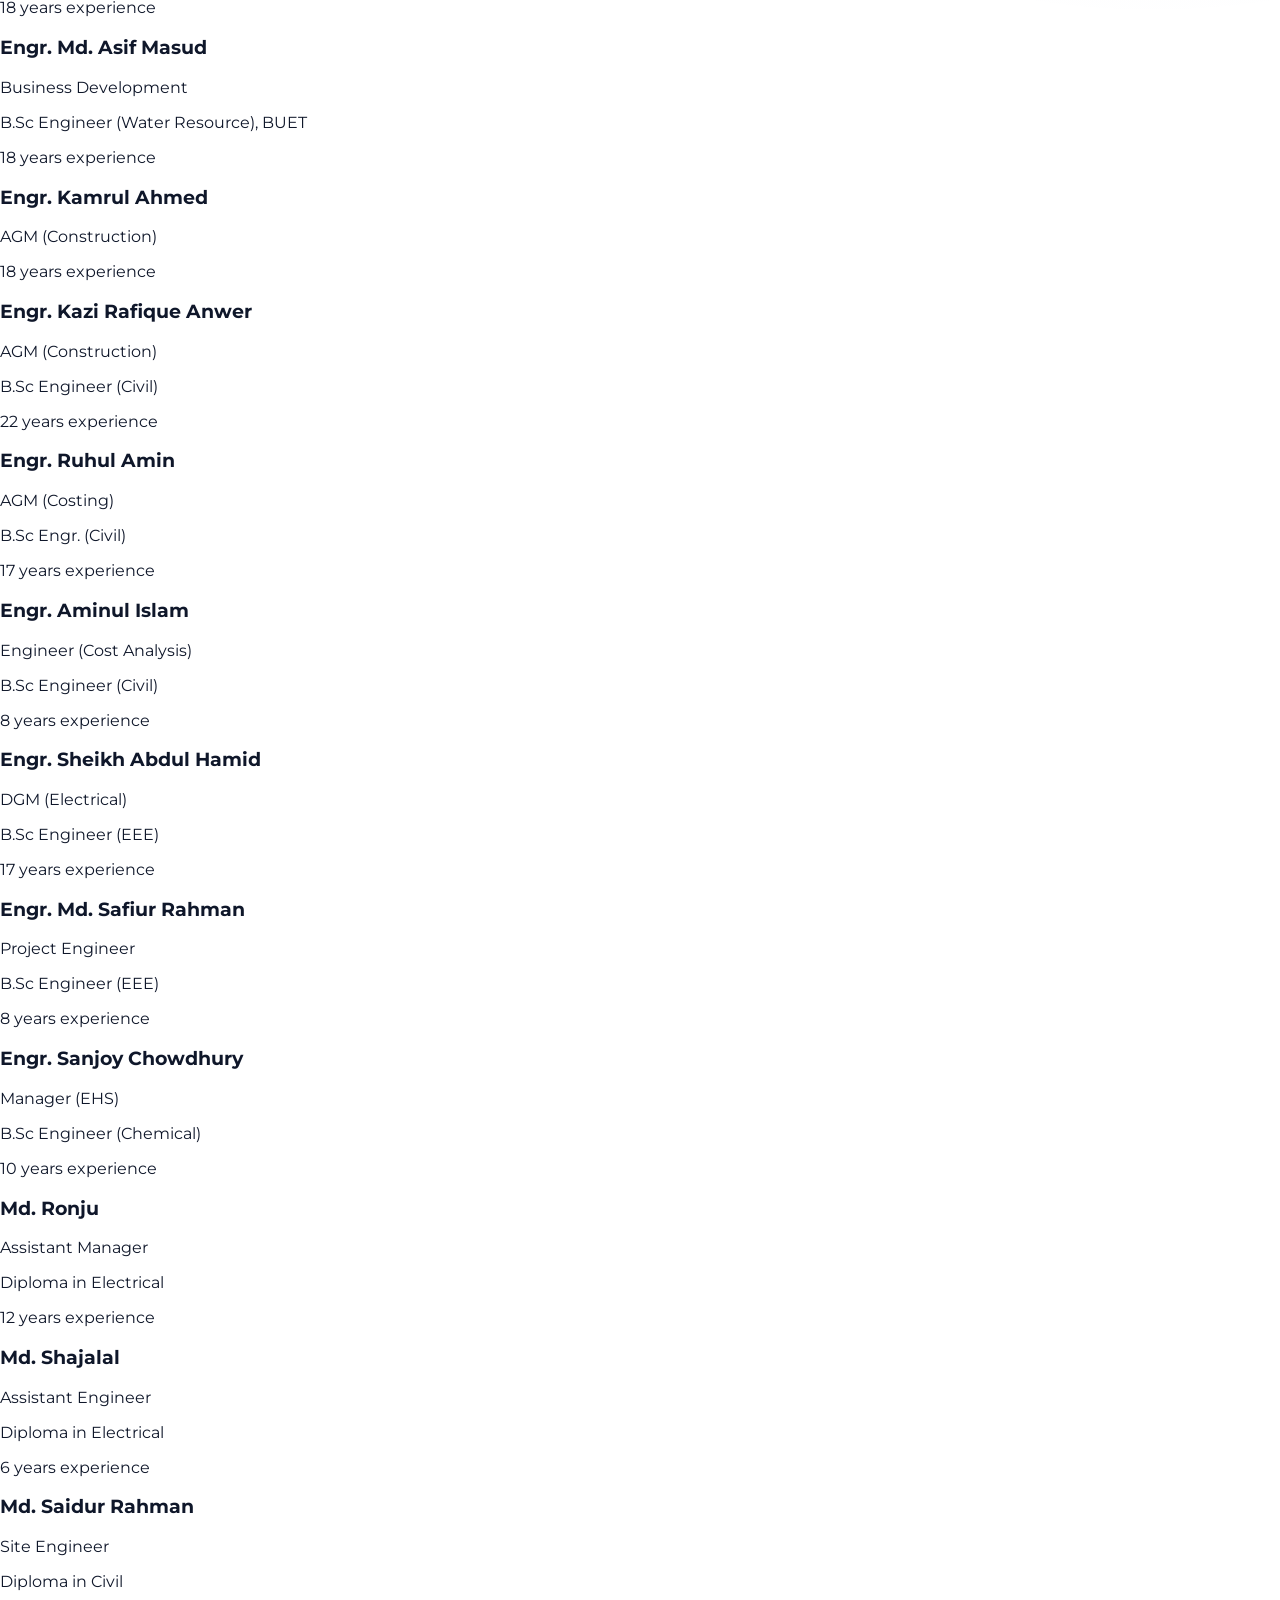
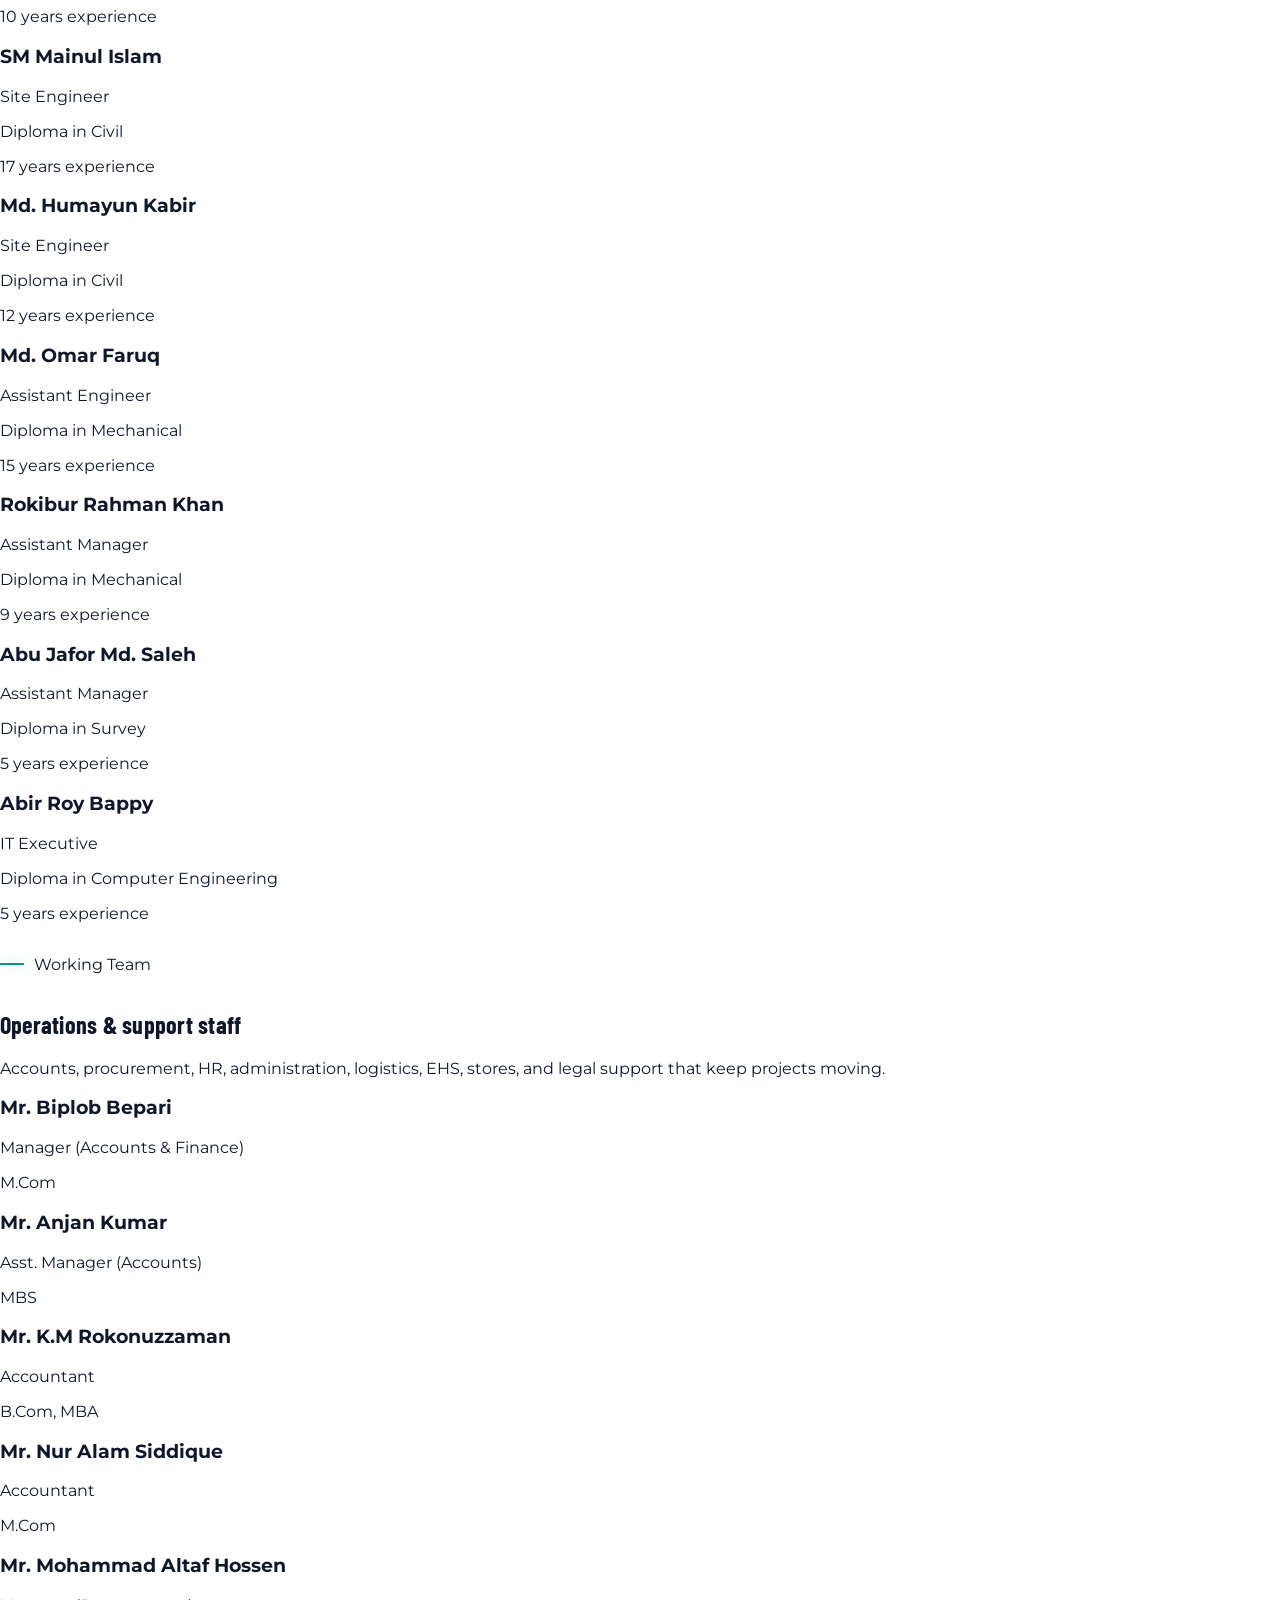
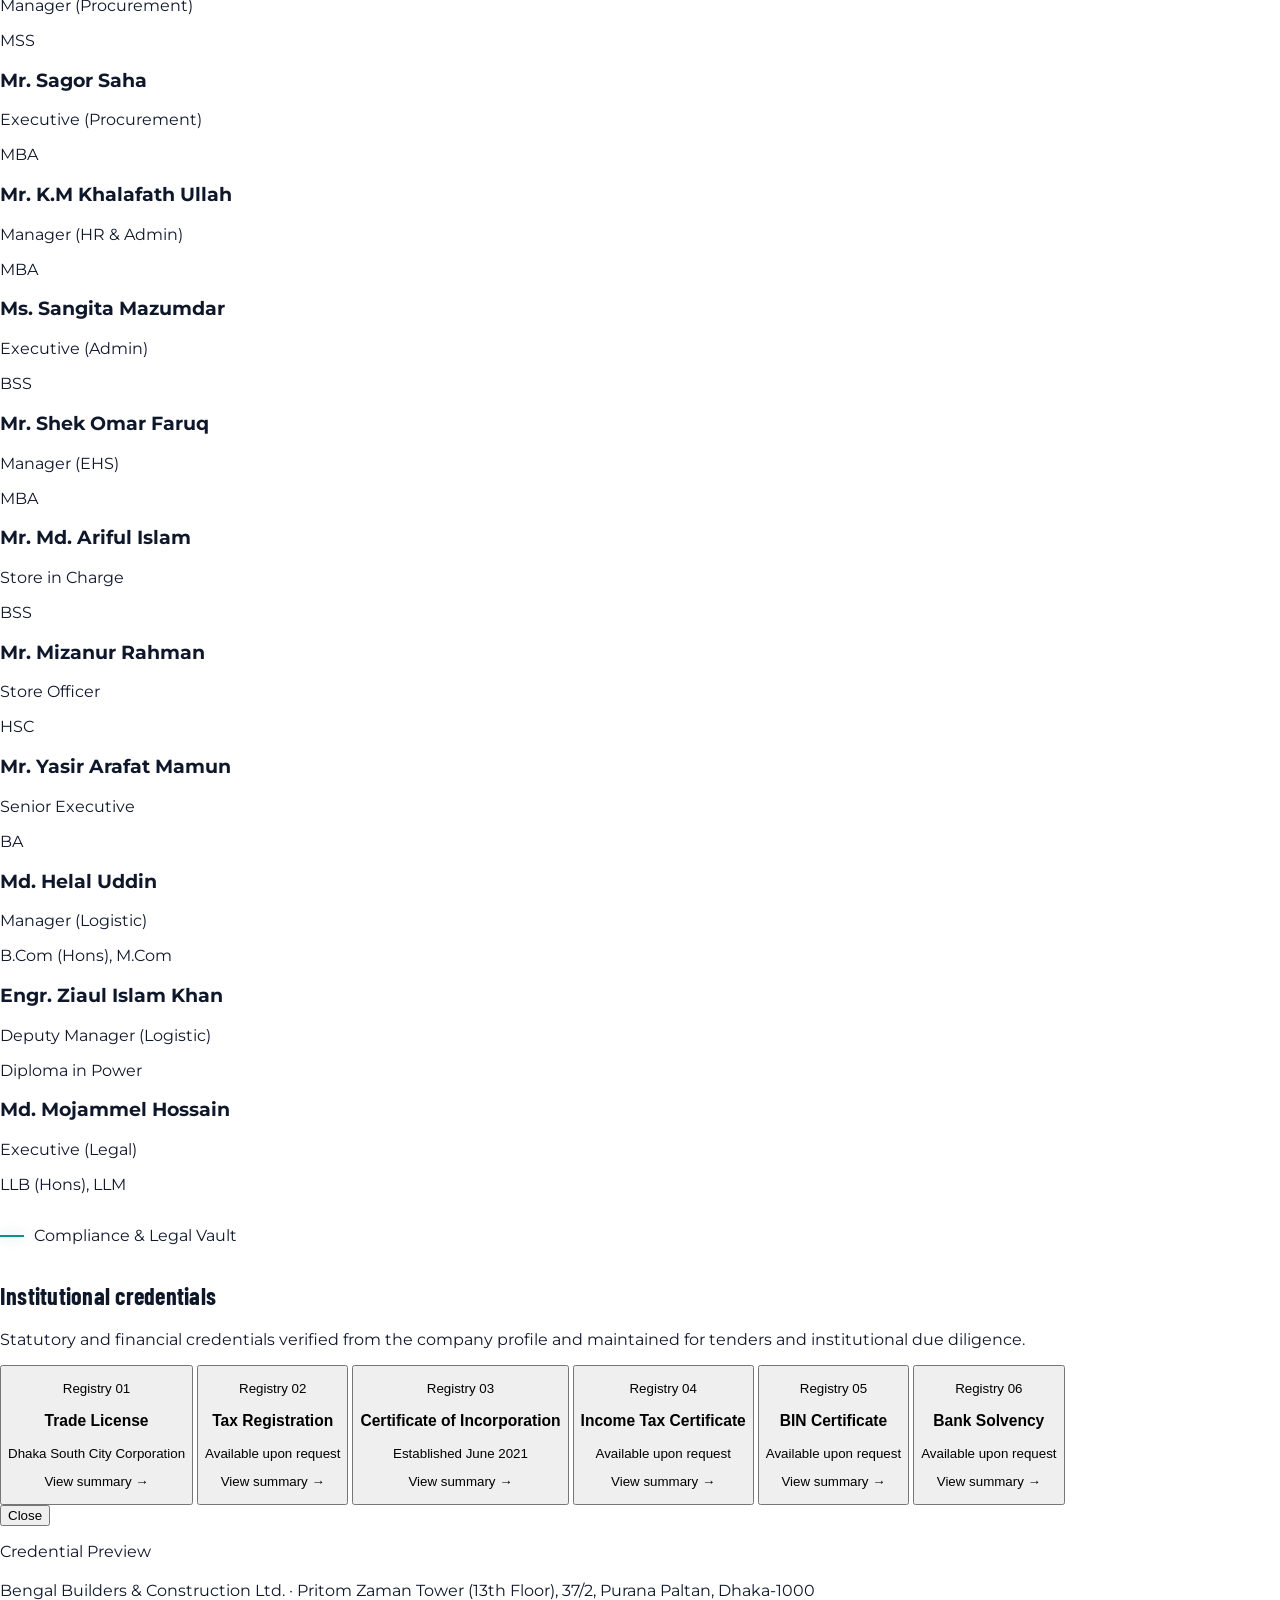
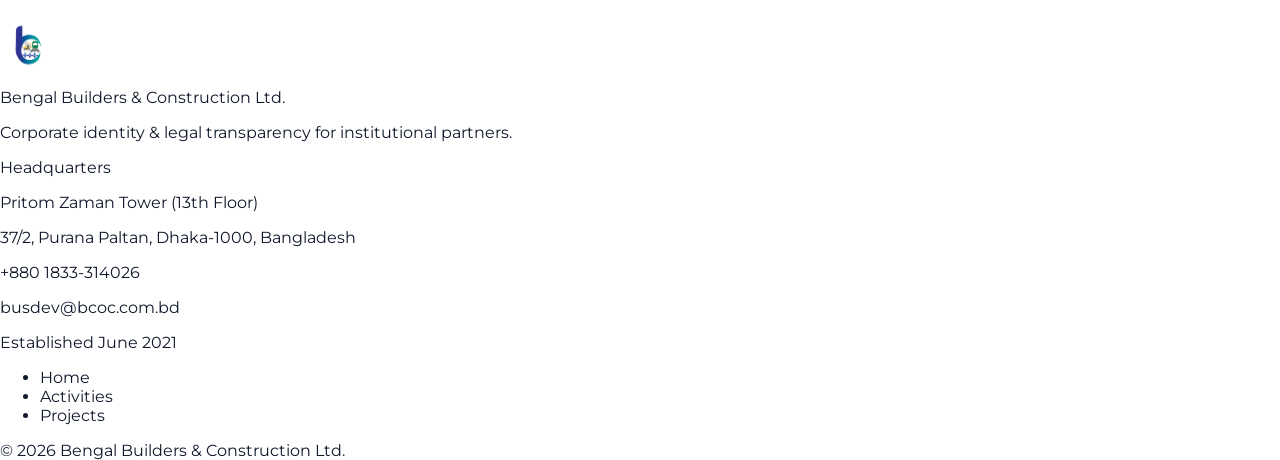
==== commit b98838b7: "Fix garbled special characters and copy typos across all pages Co-authored-by: Cursor <cursoragent@c" ====
--- a/about.html
+++ b/about.html
@@ -4,7 +4,7 @@
   <meta charset="UTF-8" />
   <meta name="viewport" content="width=device-width, initial-scale=1.0" />
   <meta name="description" content="Corporate identity, leadership, engineering registry, and legal compliance vault for Bengal Builders & Construction Ltd." />
-  <title>About | BBCL â€” Bengal Builders & Construction Ltd.</title>
+  <title>About | BBCL — Bengal Builders & Construction Ltd.</title>
   <link rel="icon" type="image/png" href="images/bbcl-logo.png" />
   <link rel="apple-touch-icon" href="images/bbcl-logo.png" />
   <link rel="preconnect" href="https://fonts.googleapis.com" />
@@ -94,7 +94,7 @@
           Legal Transparency &amp; Leadership
         </h1>
         <p data-hero class="mt-4 max-w-2xl text-slate-muted leading-relaxed">
-          Bengal Builders &amp; Construction Ltd. â€” established June 2021 at Pritom Zaman Tower (13th Floor), 37/2, Purana Paltan, Dhaka-1000 â€” builds with institutional accountability from boardroom to basemat.
+          Bengal Builders &amp; Construction Ltd. — established June 2021 at Pritom Zaman Tower (13th Floor), 37/2, Purana Paltan, Dhaka-1000 — builds with institutional accountability from boardroom to basemat.
         </p>
       </div>
     </section>
@@ -109,7 +109,7 @@
               Responsible premier engineering
             </h2>
             <p class="mt-5 text-slate-muted leading-relaxed">
-              To be the most responsible premier engineering and construction company where the customers and the partners are integral part of success of the company.
+              To be the most responsible premier engineering and construction company where the customers and the partners are an integral part of the success of the company.
             </p>
           </div>
           <div data-reveal>
@@ -118,7 +118,7 @@
               Zero-incident workplace
             </h2>
             <p class="mt-5 text-slate-muted leading-relaxed">
-              We pledge to protect the health, safety and welfare of each other through the achievement of a zero-incident work place by working together.
+              We pledge to protect the health, safety and welfare of each other through the achievement of a zero-incident workplace by working together.
             </p>
           </div>
         </div>
@@ -267,7 +267,7 @@
           </article>
 
           <article data-stagger-item class="border border-border bg-slate-light p-6">
-            <h3 class="text-base font-bold text-slate">Ma. Shajalal</h3>
+            <h3 class="text-base font-bold text-slate">Md. Shajalal</h3>
             <p class="mt-1 text-xs font-semibold text-teal">Assistant Engineer</p>
             <p class="mt-3 text-xs text-slate-muted">Diploma in Electrical</p>
             <p class="mt-1 text-xs text-slate-muted"><span class="font-semibold text-slate">6</span> years experience</p>
@@ -451,7 +451,7 @@
             <p class="text-[11px] font-bold uppercase tracking-[0.2em] text-teal">Registry 01</p>
             <h3 class="mt-4 text-lg font-bold text-slate group-hover:text-teal">Trade License</h3>
             <p class="mt-2 text-xs text-slate-muted">Dhaka South City Corporation</p>
-            <p class="mt-6 text-xs font-semibold uppercase tracking-[0.14em] text-slate-muted group-hover:text-slate">View summary â†’</p>
+            <p class="mt-6 text-xs font-semibold uppercase tracking-[0.14em] text-slate-muted group-hover:text-slate">View summary →</p>
           </button>
 
           <button
@@ -467,7 +467,7 @@
             <p class="text-[11px] font-bold uppercase tracking-[0.2em] text-teal">Registry 02</p>
             <h3 class="mt-4 text-lg font-bold text-slate group-hover:text-teal">Tax Registration</h3>
             <p class="mt-2 text-xs text-slate-muted">Available upon request</p>
-            <p class="mt-6 text-xs font-semibold uppercase tracking-[0.14em] text-slate-muted group-hover:text-slate">View summary â†’</p>
+            <p class="mt-6 text-xs font-semibold uppercase tracking-[0.14em] text-slate-muted group-hover:text-slate">View summary →</p>
           </button>
 
           <button
@@ -483,7 +483,7 @@
             <p class="text-[11px] font-bold uppercase tracking-[0.2em] text-teal">Registry 03</p>
             <h3 class="mt-4 text-lg font-bold text-slate group-hover:text-teal">Certificate of Incorporation</h3>
             <p class="mt-2 text-xs text-slate-muted">Established June 2021</p>
-            <p class="mt-6 text-xs font-semibold uppercase tracking-[0.14em] text-slate-muted group-hover:text-slate">View summary â†’</p>
+            <p class="mt-6 text-xs font-semibold uppercase tracking-[0.14em] text-slate-muted group-hover:text-slate">View summary →</p>
           </button>
 
           <button
@@ -499,7 +499,7 @@
             <p class="text-[11px] font-bold uppercase tracking-[0.2em] text-teal">Registry 04</p>
             <h3 class="mt-4 text-lg font-bold text-slate group-hover:text-teal">Income Tax Certificate</h3>
             <p class="mt-2 text-xs text-slate-muted">Available upon request</p>
-            <p class="mt-6 text-xs font-semibold uppercase tracking-[0.14em] text-slate-muted group-hover:text-slate">View summary â†’</p>
+            <p class="mt-6 text-xs font-semibold uppercase tracking-[0.14em] text-slate-muted group-hover:text-slate">View summary →</p>
           </button>
 
           <button
@@ -515,7 +515,7 @@
             <p class="text-[11px] font-bold uppercase tracking-[0.2em] text-teal">Registry 05</p>
             <h3 class="mt-4 text-lg font-bold text-slate group-hover:text-teal">BIN Certificate</h3>
             <p class="mt-2 text-xs text-slate-muted">Available upon request</p>
-            <p class="mt-6 text-xs font-semibold uppercase tracking-[0.14em] text-slate-muted group-hover:text-slate">View summary â†’</p>
+            <p class="mt-6 text-xs font-semibold uppercase tracking-[0.14em] text-slate-muted group-hover:text-slate">View summary →</p>
           </button>
 
           <button
@@ -531,7 +531,7 @@
             <p class="text-[11px] font-bold uppercase tracking-[0.2em] text-teal">Registry 06</p>
             <h3 class="mt-4 text-lg font-bold text-slate group-hover:text-teal">Bank Solvency</h3>
             <p class="mt-2 text-xs text-slate-muted">Available upon request</p>
-            <p class="mt-6 text-xs font-semibold uppercase tracking-[0.14em] text-slate-muted group-hover:text-slate">View summary â†’</p>
+            <p class="mt-6 text-xs font-semibold uppercase tracking-[0.14em] text-slate-muted group-hover:text-slate">View summary →</p>
           </button>
         </div>
       </div>
@@ -548,7 +548,7 @@
       <p id="legal-modal-meta" class="mt-3 font-mono text-sm text-teal"></p>
       <div class="mt-6 h-px w-full bg-gradient-to-r from-teal/60 via-slate-200/10 to-transparent"></div>
       <p id="legal-modal-body" class="mt-6 text-sm leading-relaxed text-slate-muted"></p>
-      <p class="mt-8 text-[11px] uppercase tracking-[0.16em] text-slate-muted">Bengal Builders &amp; Construction Ltd. Â· Pritom Zaman Tower (13th Floor), 37/2, Purana Paltan, Dhaka-1000</p>
+      <p class="mt-8 text-[11px] uppercase tracking-[0.16em] text-slate-muted">Bengal Builders &amp; Construction Ltd. · Pritom Zaman Tower (13th Floor), 37/2, Purana Paltan, Dhaka-1000</p>
     </div>
   </div>
 
@@ -581,7 +581,7 @@
         </ul>
       </nav>
     </div>
-    <div class="border-t border-border py-5 text-center text-xs text-slate-muted">Â© <span id="year"></span> Bengal Builders &amp; Construction Ltd.</div>
+    <div class="border-t border-border py-5 text-center text-xs text-slate-muted">© <span id="year"></span> Bengal Builders &amp; Construction Ltd.</div>
   </footer>
   <script src="https://cdn.jsdelivr.net/npm/gsap@3.12.5/dist/gsap.min.js" defer></script>
   <script src="https://cdn.jsdelivr.net/npm/gsap@3.12.5/dist/ScrollTrigger.min.js" defer></script>
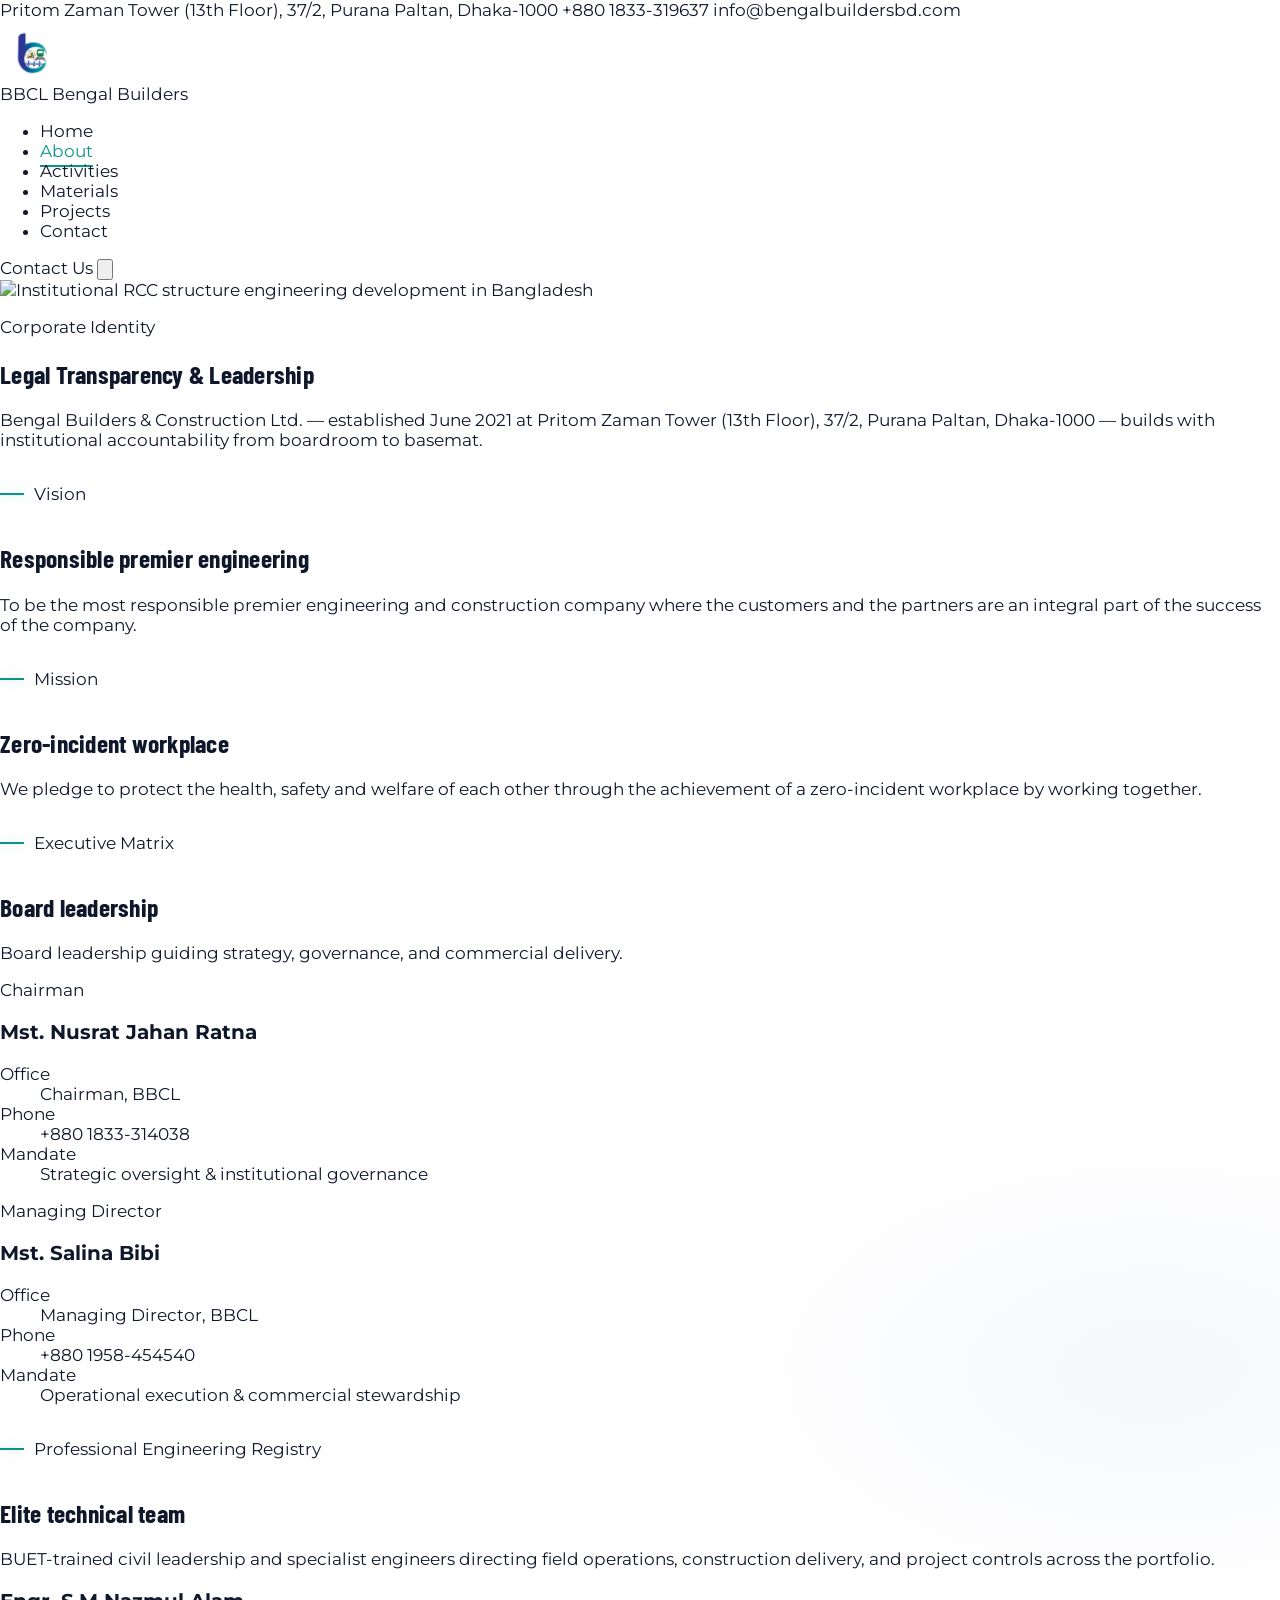
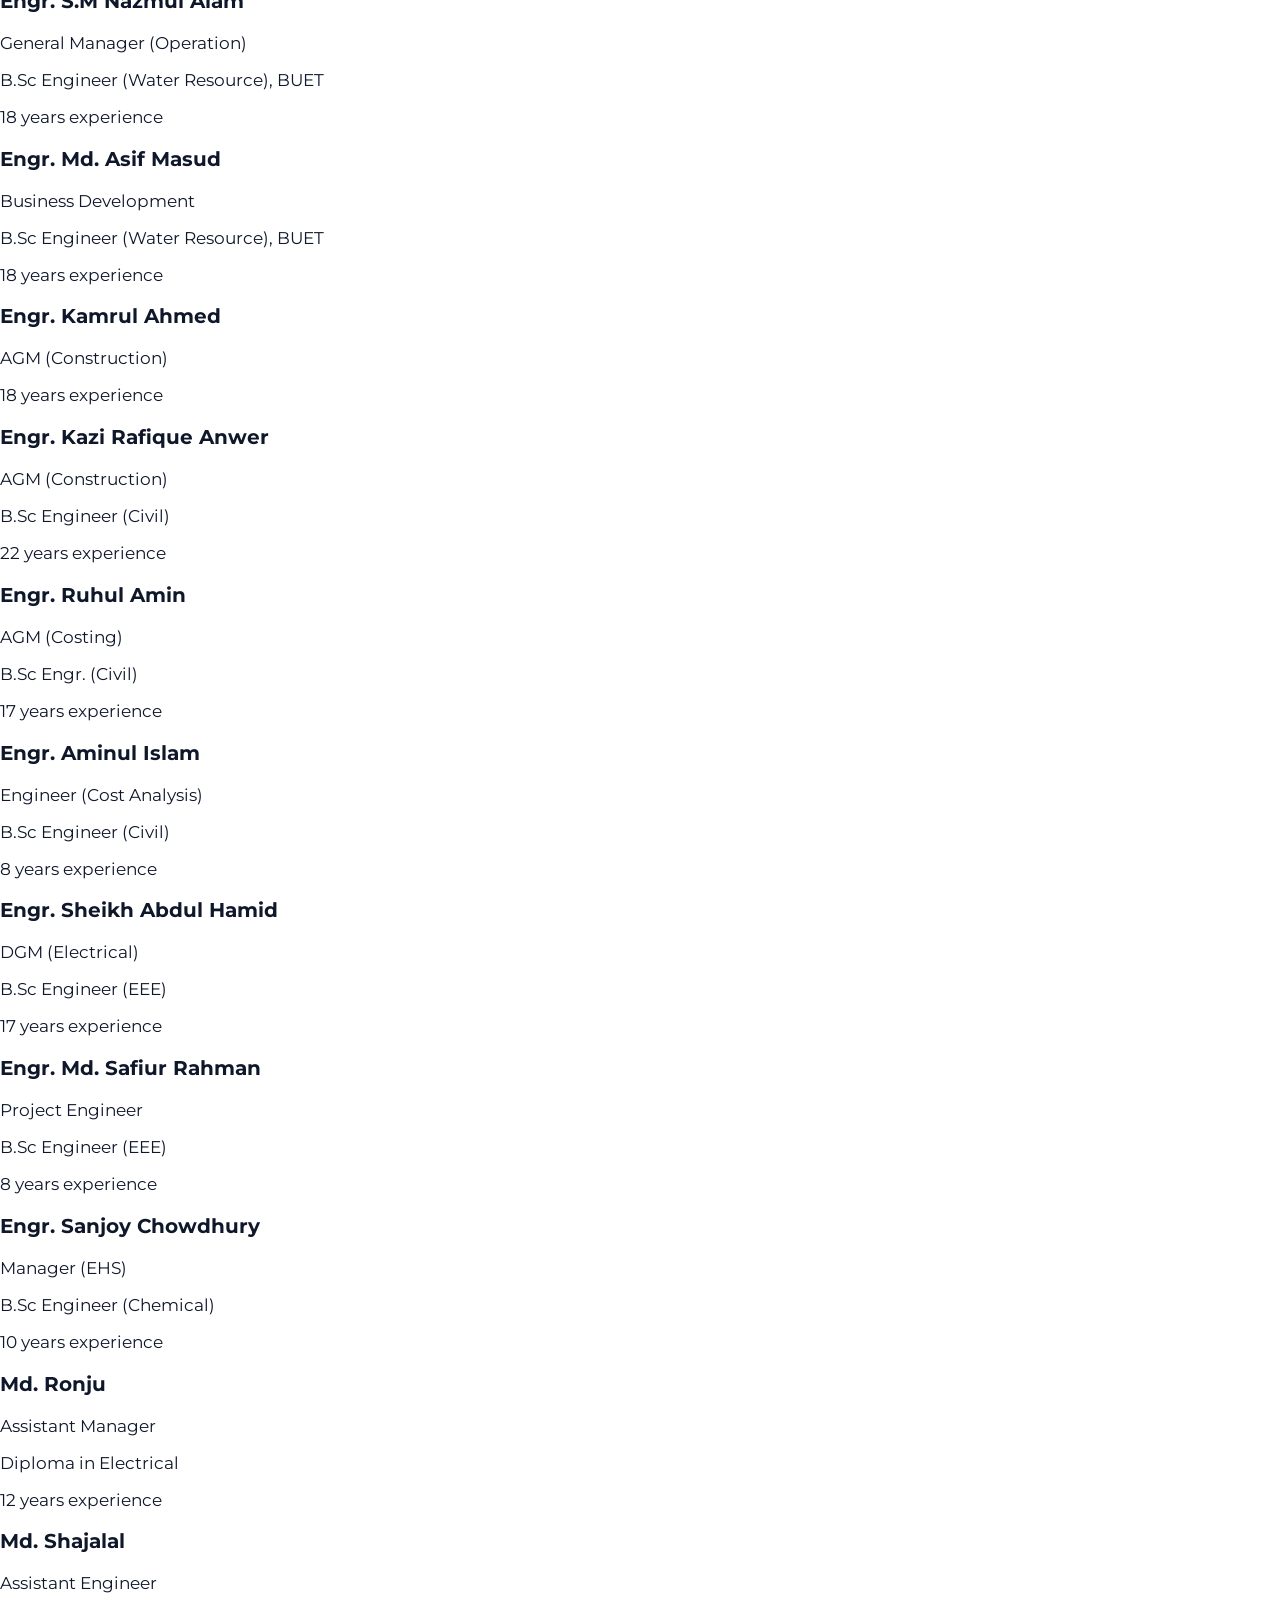
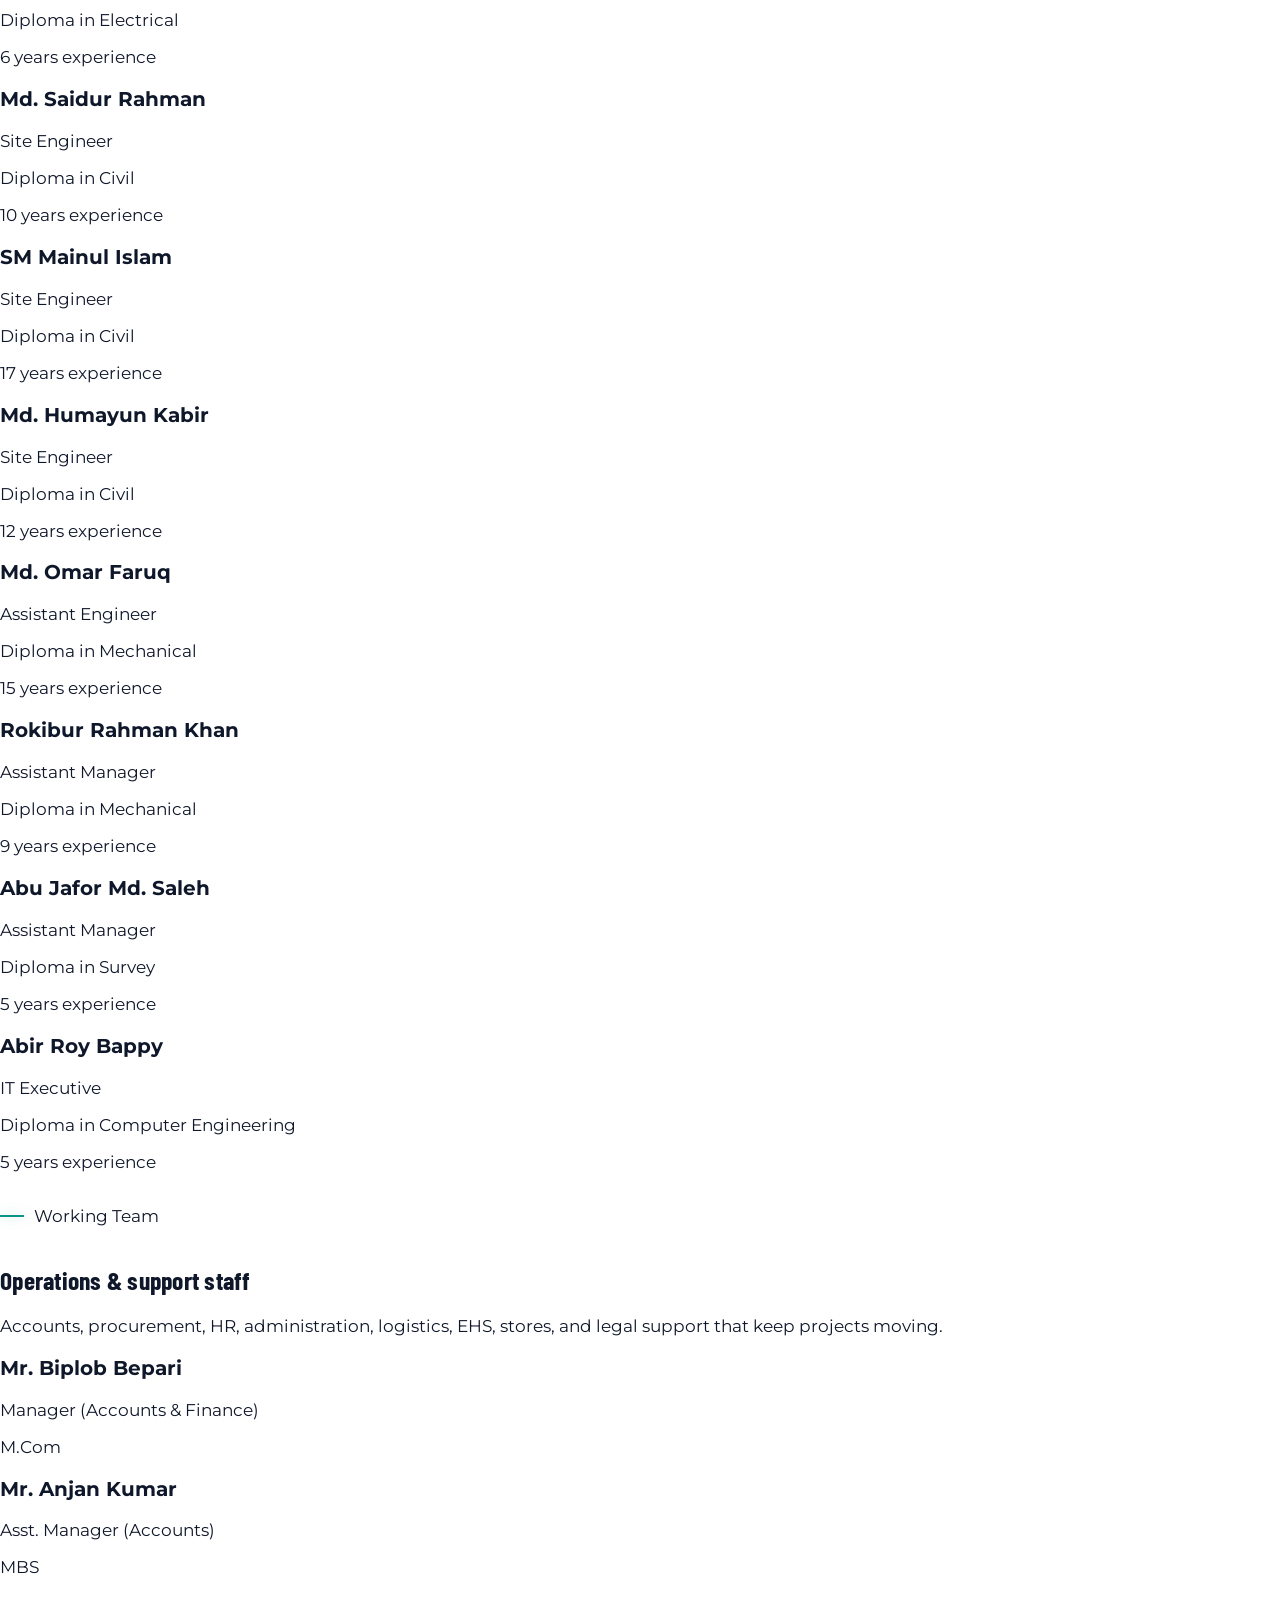
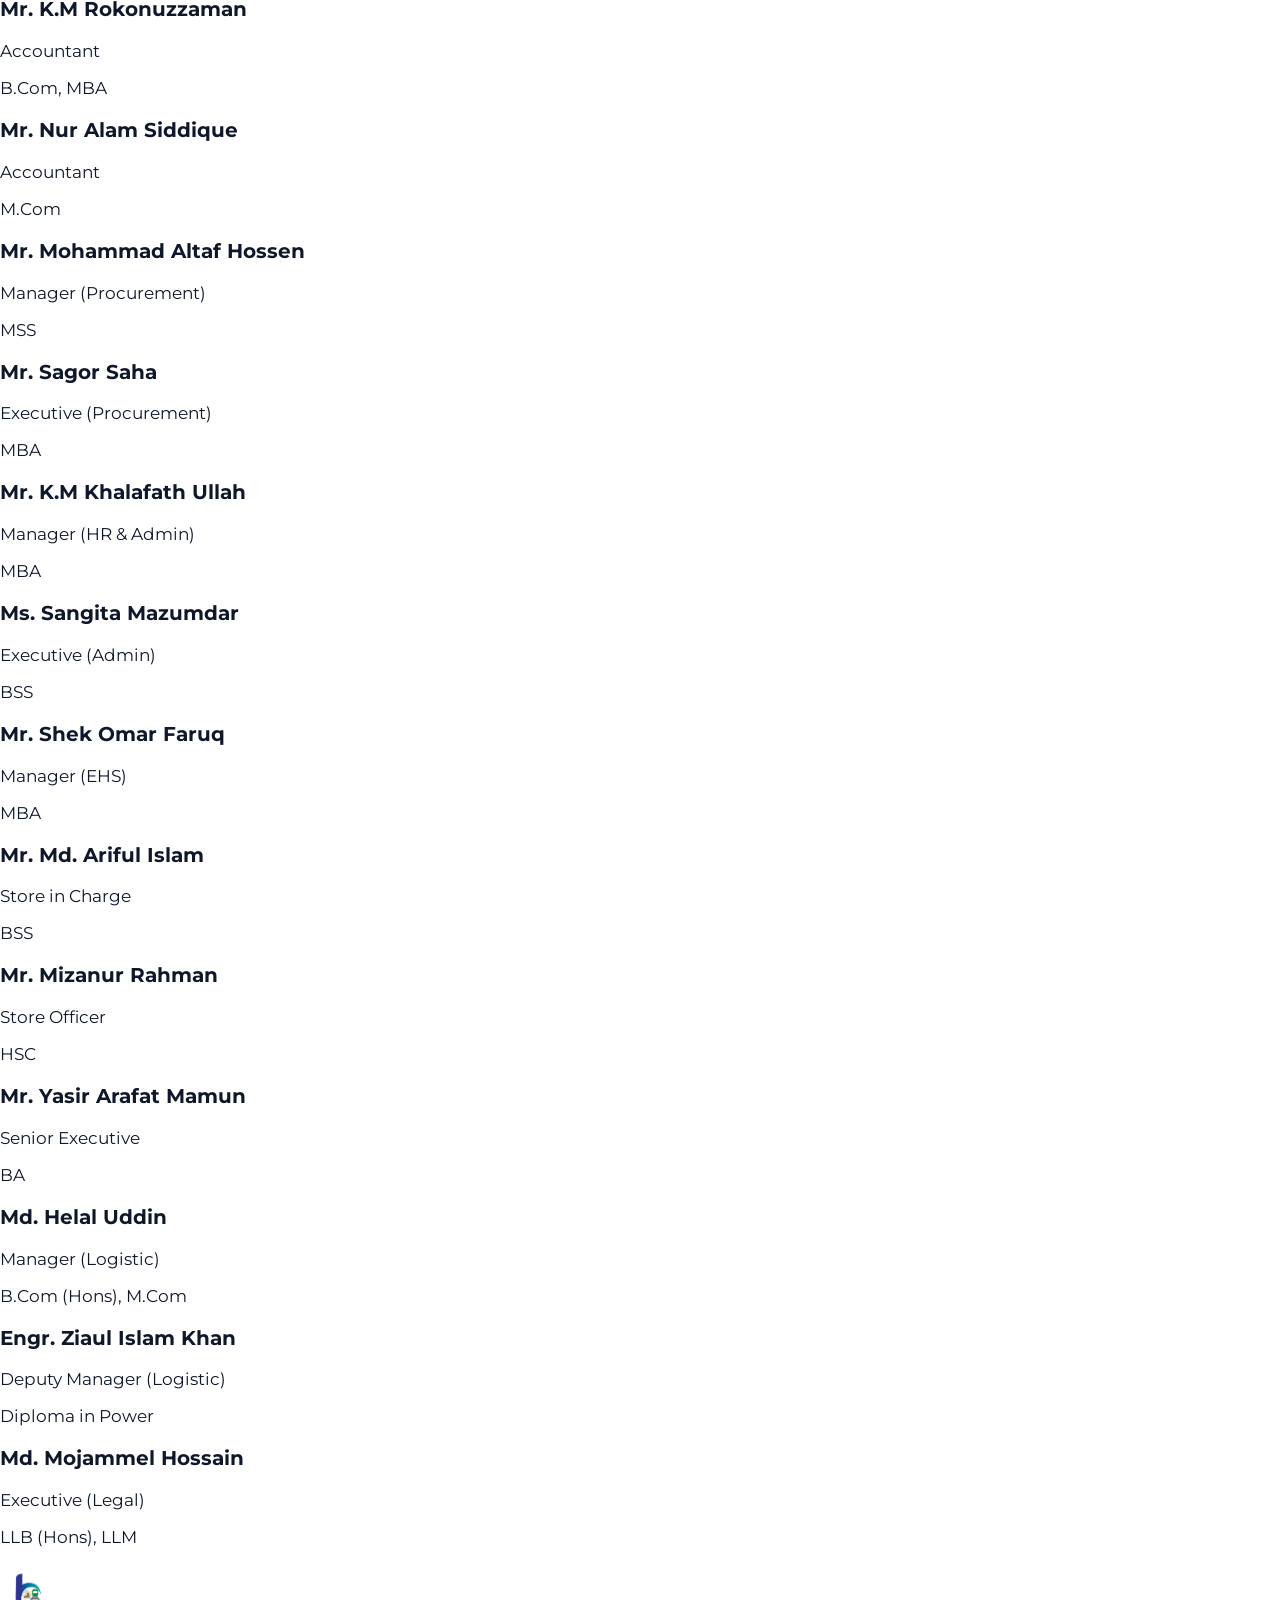
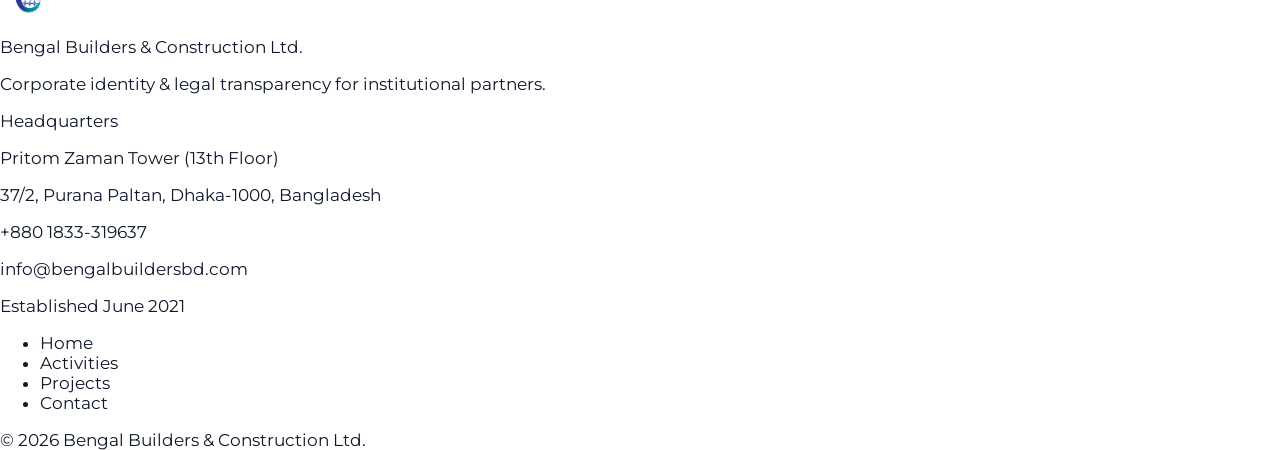
==== commit 66c71480: "Update BBCL website: Add contact page, map pinpoint, local discipline images, and text-only project " ====
--- a/about.html
+++ b/about.html
@@ -19,7 +19,7 @@
             primary: { DEFAULT: "#1E40AF", dark: "#172554", light: "#3B82F6" },
             teal: { DEFAULT: "#0D9488", light: "#14B8A6", dark: "#0F766E" },
             accent: { green: "#16A34A", yellow: "#EAB308", blue: "#38BDF8" },
-            slate: { DEFAULT: "#0F172A", muted: "#475569", light: "#F1F5F9" },
+            slate: { DEFAULT: "#0F172A", muted: "#334155", light: "#F1F5F9" },
             border: "#E2E8F0"
           },
           fontFamily: {
@@ -40,8 +40,8 @@
       <div class="mx-auto flex max-w-7xl flex-wrap items-center justify-between gap-2 px-5 py-1.5 text-[11px] text-slate-muted lg:px-8">
         <span>Pritom Zaman Tower (13th Floor), 37/2, Purana Paltan, Dhaka-1000</span>
         <span class="flex items-center gap-4">
-          <a href="tel:+8801833314026" class="transition hover:text-teal">+880 1833-314026</a>
-          <a href="mailto:busdev@bcoc.com.bd" class="transition hover:text-teal">busdev@bcoc.com.bd</a>
+          <a href="tel:+8801833319637" class="transition hover:text-teal">+880 1833-319637</a>
+          <a href="mailto:info@bengalbuildersbd.com" class="transition hover:text-teal">info@bengalbuildersbd.com</a>
         </span>
       </div>
     </div>
@@ -59,9 +59,10 @@
         <li><a data-nav href="activities.html" class="text-slate-muted transition hover:text-teal">Activities</a></li>
         <li><a data-nav href="materials.html" class="text-slate-muted transition hover:text-teal">Materials</a></li>
         <li><a data-nav href="projects.html" class="text-slate-muted transition hover:text-teal">Projects</a></li>
+        <li><a data-nav href="contact.html" class="text-slate-muted transition hover:text-teal">Contact</a></li>
       </ul>
       <div class="flex items-center gap-3">
-        <a href="materials.html" class="btn-primary hidden sm:inline-flex items-center bg-teal px-4 py-2.5 text-xs font-bold uppercase tracking-[0.14em] text-white">Request Bulk Quote</a>
+        <a href="contact.html" class="btn-primary hidden sm:inline-flex items-center bg-teal px-4 py-2.5 text-xs font-bold uppercase tracking-[0.14em] text-white">Contact Us</a>
         <button id="mobile-menu-btn" type="button" class="inline-flex h-10 w-10 items-center justify-center border border-border text-slate lg:hidden" aria-expanded="false" aria-controls="mobile-menu" aria-label="Toggle menu">
           <svg class="h-5 w-5" fill="none" stroke="currentColor" viewBox="0 0 24 24" aria-hidden="true"><path stroke-linecap="round" stroke-width="1.8" d="M4 7h16M4 12h16M4 17h16"/></svg>
         </button>
@@ -74,7 +75,8 @@
         <li><a data-nav href="activities.html" class="block py-2.5 text-slate-muted hover:text-teal">Activities</a></li>
         <li><a data-nav href="materials.html" class="block py-2.5 text-slate-muted hover:text-teal">Materials</a></li>
         <li><a data-nav href="projects.html" class="block py-2.5 text-slate-muted hover:text-teal">Projects</a></li>
-        <li class="pt-2"><a href="materials.html" class="inline-flex bg-teal px-4 py-2.5 text-xs font-bold uppercase tracking-[0.14em] text-white">Request Bulk Quote</a></li>
+        <li><a data-nav href="contact.html" class="block py-2.5 text-slate-muted hover:text-teal">Contact</a></li>
+        <li class="pt-2"><a href="contact.html" class="inline-flex bg-teal px-4 py-2.5 text-xs font-bold uppercase tracking-[0.14em] text-white">Contact Us</a></li>
       </ul>
     </div>
   </header>
@@ -84,7 +86,7 @@
     <section class="relative min-h-[52vh] overflow-hidden pt-32" aria-labelledby="about-hero">
       <img
         src="https://images.unsplash.com/photo-1503387762-592deb58ef4e?auto=format&fit=crop&w=1800&q=80"
-        alt="Architectural blueprint and structural design drawings"
+        alt="Institutional RCC structure engineering development in Bangladesh"
         class="absolute inset-0 h-full w-full object-cover"
       />
       <div class="page-hero-overlay absolute inset-0"></div>
@@ -428,129 +430,7 @@
       </div>
     </section>
 
-    <!-- Compliance & Legal Vault -->
-    <section class="border-t border-border bg-slate-light py-20 lg:py-24" aria-labelledby="legal-heading">
-      <div class="mx-auto max-w-7xl px-5 lg:px-8">
-        <div data-reveal>
-          <p class="section-kicker text-xs font-semibold uppercase tracking-[0.3em] text-teal">Compliance &amp; Legal Vault</p>
-          <h2 id="legal-heading" class="font-display mt-3 text-4xl font-bold tracking-tight text-slate sm:text-5xl">Institutional credentials</h2>
-          <p class="mt-4 max-w-2xl text-slate-muted">Statutory and financial credentials verified from the company profile and maintained for tenders and institutional due diligence.</p>
-        </div>
-
-        <div class="mt-12 grid gap-5 sm:grid-cols-2 lg:grid-cols-3" data-stagger>
-          <button
-            type="button"
-            data-legal-card
-            data-stagger-item
-            data-title="Trade License"
-            data-meta="Dhaka South City Corporation"
-            data-body="Valid trade license issued by Dhaka South City Corporation authorizing Bengal Builders &amp; Construction Ltd. to conduct construction and related commercial operations. Full reference available for institutional due diligence upon request."
-            class="group cursor-pointer border border-border bg-white p-7 text-left transition hover:border-teal focus:outline-none focus-visible:ring-2 focus-visible:ring-teal"
-            tabindex="0"
-          >
-            <p class="text-[11px] font-bold uppercase tracking-[0.2em] text-teal">Registry 01</p>
-            <h3 class="mt-4 text-lg font-bold text-slate group-hover:text-teal">Trade License</h3>
-            <p class="mt-2 text-xs text-slate-muted">Dhaka South City Corporation</p>
-            <p class="mt-6 text-xs font-semibold uppercase tracking-[0.14em] text-slate-muted group-hover:text-slate">View summary →</p>
-          </button>
-
-          <button
-            type="button"
-            data-legal-card
-            data-stagger-item
-            data-title="Tax Registration"
-            data-meta="National Board of Revenue"
-            data-body="Bengal Builders &amp; Construction Ltd. maintains current taxpayer registration with the National Board of Revenue for institutional contracting and tender participation. Reference numbers shared through formal due diligence only."
-            class="group cursor-pointer border border-border bg-white p-7 text-left transition hover:border-teal focus:outline-none focus-visible:ring-2 focus-visible:ring-teal"
-            tabindex="0"
-          >
-            <p class="text-[11px] font-bold uppercase tracking-[0.2em] text-teal">Registry 02</p>
-            <h3 class="mt-4 text-lg font-bold text-slate group-hover:text-teal">Tax Registration</h3>
-            <p class="mt-2 text-xs text-slate-muted">Available upon request</p>
-            <p class="mt-6 text-xs font-semibold uppercase tracking-[0.14em] text-slate-muted group-hover:text-slate">View summary →</p>
-          </button>
-
-          <button
-            type="button"
-            data-legal-card
-            data-stagger-item
-            data-title="Certificate of Incorporation"
-            data-meta="Established June 2021"
-            data-body="Certificate of Incorporation confirming Bengal Builders &amp; Construction Ltd. as a limited company formed in June 2021 under applicable company law. Certified copies available for tender packages upon request."
-            class="group cursor-pointer border border-border bg-white p-7 text-left transition hover:border-teal focus:outline-none focus-visible:ring-2 focus-visible:ring-teal"
-            tabindex="0"
-          >
-            <p class="text-[11px] font-bold uppercase tracking-[0.2em] text-teal">Registry 03</p>
-            <h3 class="mt-4 text-lg font-bold text-slate group-hover:text-teal">Certificate of Incorporation</h3>
-            <p class="mt-2 text-xs text-slate-muted">Established June 2021</p>
-            <p class="mt-6 text-xs font-semibold uppercase tracking-[0.14em] text-slate-muted group-hover:text-slate">View summary →</p>
-          </button>
-
-          <button
-            type="button"
-            data-legal-card
-            data-stagger-item
-            data-title="Income Tax Certificate"
-            data-meta="Tax compliance certification"
-            data-body="Income tax clearance / compliance certificate confirming BBCL eligibility for institutional tender and contracting. Documents and assessment details provided through formal due diligence request."
-            class="group cursor-pointer border border-border bg-white p-7 text-left transition hover:border-teal focus:outline-none focus-visible:ring-2 focus-visible:ring-teal"
-            tabindex="0"
-          >
-            <p class="text-[11px] font-bold uppercase tracking-[0.2em] text-teal">Registry 04</p>
-            <h3 class="mt-4 text-lg font-bold text-slate group-hover:text-teal">Income Tax Certificate</h3>
-            <p class="mt-2 text-xs text-slate-muted">Available upon request</p>
-            <p class="mt-6 text-xs font-semibold uppercase tracking-[0.14em] text-slate-muted group-hover:text-slate">View summary →</p>
-          </button>
-
-          <button
-            type="button"
-            data-legal-card
-            data-stagger-item
-            data-title="BIN Certificate"
-            data-meta="VAT registration compliance"
-            data-body="Business Identification Number (BIN) / VAT registration maintained under applicable VAT law for contracting and services. Full registration details available for verified institutional partners upon request."
-            class="group cursor-pointer border border-border bg-white p-7 text-left transition hover:border-teal focus:outline-none focus-visible:ring-2 focus-visible:ring-teal"
-            tabindex="0"
-          >
-            <p class="text-[11px] font-bold uppercase tracking-[0.2em] text-teal">Registry 05</p>
-            <h3 class="mt-4 text-lg font-bold text-slate group-hover:text-teal">BIN Certificate</h3>
-            <p class="mt-2 text-xs text-slate-muted">Available upon request</p>
-            <p class="mt-6 text-xs font-semibold uppercase tracking-[0.14em] text-slate-muted group-hover:text-slate">View summary →</p>
-          </button>
-
-          <button
-            type="button"
-            data-legal-card
-            data-stagger-item
-            data-title="Bank Solvency"
-            data-meta="Banking reference available on request"
-            data-body="Bank solvency and financial standing references can be arranged for institutional due diligence and bid security verification through formal request to BBCL."
-            class="group cursor-pointer border border-border bg-white p-7 text-left transition hover:border-teal focus:outline-none focus-visible:ring-2 focus-visible:ring-teal"
-            tabindex="0"
-          >
-            <p class="text-[11px] font-bold uppercase tracking-[0.2em] text-teal">Registry 06</p>
-            <h3 class="mt-4 text-lg font-bold text-slate group-hover:text-teal">Bank Solvency</h3>
-            <p class="mt-2 text-xs text-slate-muted">Available upon request</p>
-            <p class="mt-6 text-xs font-semibold uppercase tracking-[0.14em] text-slate-muted group-hover:text-slate">View summary →</p>
-          </button>
-        </div>
-      </div>
-    </section>
-  </main>
-
-  <!-- Legal Modal -->
-  <div id="legal-modal" class="fixed inset-0 z-[70] hidden items-center justify-center p-4 sm:p-8" role="dialog" aria-modal="true" aria-labelledby="legal-modal-title">
-    <div id="legal-modal-backdrop" class="absolute inset-0 bg-slate-900/70 backdrop-blur-md"></div>
-    <div id="legal-modal-panel" class="relative w-full max-w-2xl border border-teal/30 bg-white p-8 shadow-2xl backdrop-blur-xl sm:p-10">
-      <button id="legal-modal-close" type="button" class="absolute right-4 top-4 border border-border px-3 py-1.5 text-xs font-bold uppercase tracking-[0.14em] text-slate transition hover:border-teal hover:text-teal" aria-label="Close modal">Close</button>
-      <p class="text-[11px] font-bold uppercase tracking-[0.22em] text-teal">Credential Preview</p>
-      <h2 id="legal-modal-title" class="mt-4 text-2xl font-extrabold text-slate sm:text-3xl"></h2>
-      <p id="legal-modal-meta" class="mt-3 font-mono text-sm text-teal"></p>
-      <div class="mt-6 h-px w-full bg-gradient-to-r from-teal/60 via-slate-200/10 to-transparent"></div>
-      <p id="legal-modal-body" class="mt-6 text-sm leading-relaxed text-slate-muted"></p>
-      <p class="mt-8 text-[11px] uppercase tracking-[0.16em] text-slate-muted">Bengal Builders &amp; Construction Ltd. · Pritom Zaman Tower (13th Floor), 37/2, Purana Paltan, Dhaka-1000</p>
-    </div>
-  </div>
+
 
   <footer class="border-t border-border bg-white">
     <div class="mx-auto flex max-w-7xl flex-col gap-8 px-5 py-12 lg:flex-row lg:items-start lg:justify-between lg:px-8">
@@ -566,10 +446,10 @@
         <p class="mt-2">Pritom Zaman Tower (13th Floor)</p>
         <p>37/2, Purana Paltan, Dhaka-1000, Bangladesh</p>
         <p class="mt-2">
-          <a href="tel:+8801833314026" class="transition hover:text-teal">+880 1833-314026</a>
+          <a href="tel:+8801833319637" class="transition hover:text-teal">+880 1833-319637</a>
         </p>
         <p>
-          <a href="mailto:busdev@bcoc.com.bd" class="transition hover:text-teal">busdev@bcoc.com.bd</a>
+          <a href="mailto:info@bengalbuildersbd.com" class="transition hover:text-teal">info@bengalbuildersbd.com</a>
         </p>
         <p class="mt-1">Established June 2021</p>
       </div>
@@ -578,6 +458,7 @@
           <li><a href="index.html" class="hover:text-teal">Home</a></li>
           <li><a href="activities.html" class="hover:text-teal">Activities</a></li>
           <li><a href="projects.html" class="hover:text-teal">Projects</a></li>
+          <li><a href="contact.html" class="transition hover:text-teal">Contact</a></li>
         </ul>
       </nav>
     </div>
--- a/css/site.css
+++ b/css/site.css
@@ -11,8 +11,8 @@
   --accent-yellow: #EAB308;
   --accent-light-blue: #38BDF8;
   --text-primary: #0F172A;
-  --text-secondary: #475569;
-  --text-muted: #64748B;
+  --text-secondary: #334155;
+  --text-muted: #475569;
   --bg: #FFFFFF;
   --bg-soft: #F8FAFC;
   --bg-muted: #F1F5F9;
@@ -39,6 +39,7 @@
 
 body {
   margin: 0;
+  font-size: 1.0625rem;
   font-family: Montserrat, ui-sans-serif, system-ui, sans-serif;
   background:
     radial-gradient(1200px 600px at 12% -10%, rgba(56, 189, 248, 0.06), transparent 55%),
@@ -420,6 +421,35 @@
 
 .stat-glow {
   text-shadow: 0 0 28px rgba(13, 148, 136, 0.18);
+}
+
+/* -------------------------------------------------------------------------- */
+/* Contact form                                                               */
+/* -------------------------------------------------------------------------- */
+
+#contact-form input,
+#contact-form select,
+#contact-form textarea {
+  transition: border-color 0.25s var(--ease-soft), box-shadow 0.25s var(--ease-soft);
+}
+
+#contact-form input:focus,
+#contact-form select:focus,
+#contact-form textarea:focus {
+  box-shadow: 0 0 0 3px rgba(13, 148, 136, 0.15);
+}
+
+#contact-form select {
+  appearance: none;
+  background-image: url("data:image/svg+xml,%3Csvg xmlns='http://www.w3.org/2000/svg' fill='none' viewBox='0 0 20 20'%3E%3Cpath stroke='%23475569' stroke-linecap='round' stroke-linejoin='round' stroke-width='1.5' d='M6 8l4 4 4-4'/%3E%3C/svg%3E");
+  background-position: right 0.75rem center;
+  background-repeat: no-repeat;
+  background-size: 1.25rem 1.25rem;
+  padding-right: 2.5rem;
+}
+
+#contact-form .form-success {
+  animation: modal-in 0.35s var(--ease-out) both;
 }
 
 /* -------------------------------------------------------------------------- */
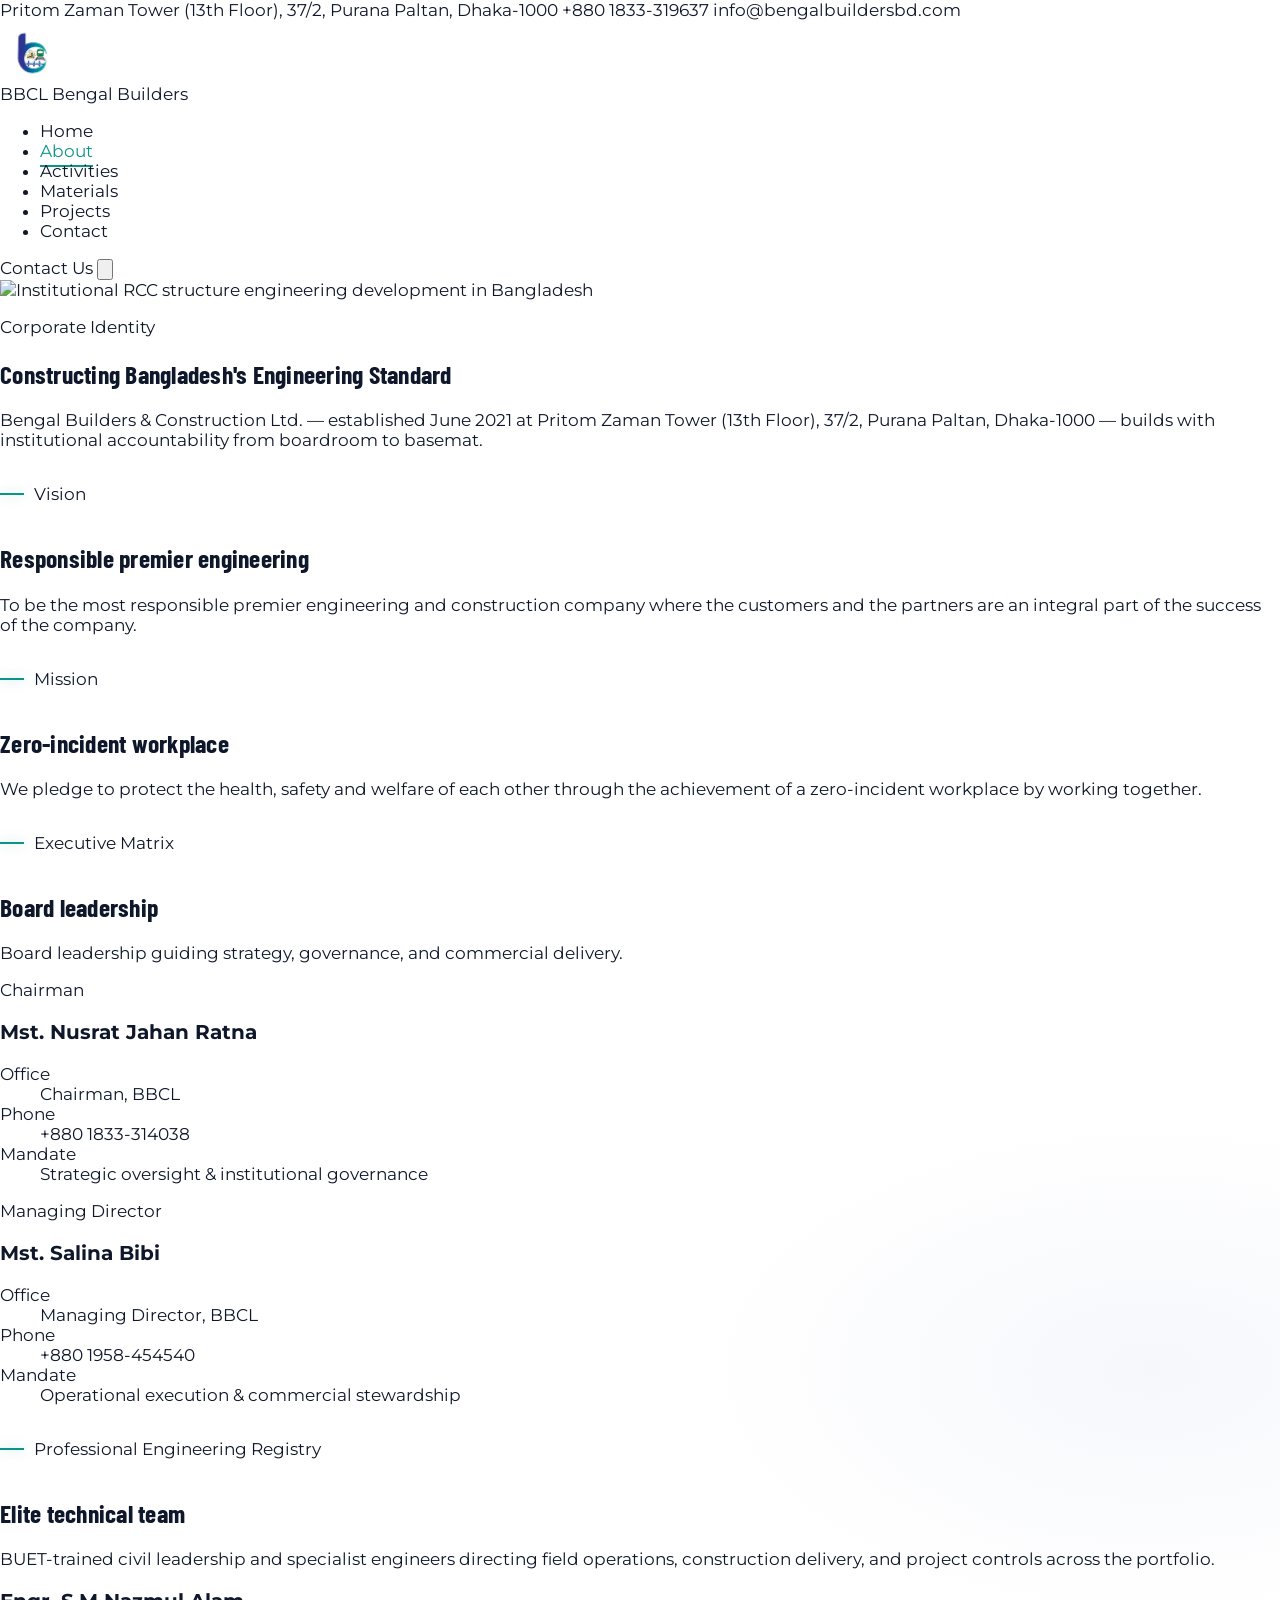
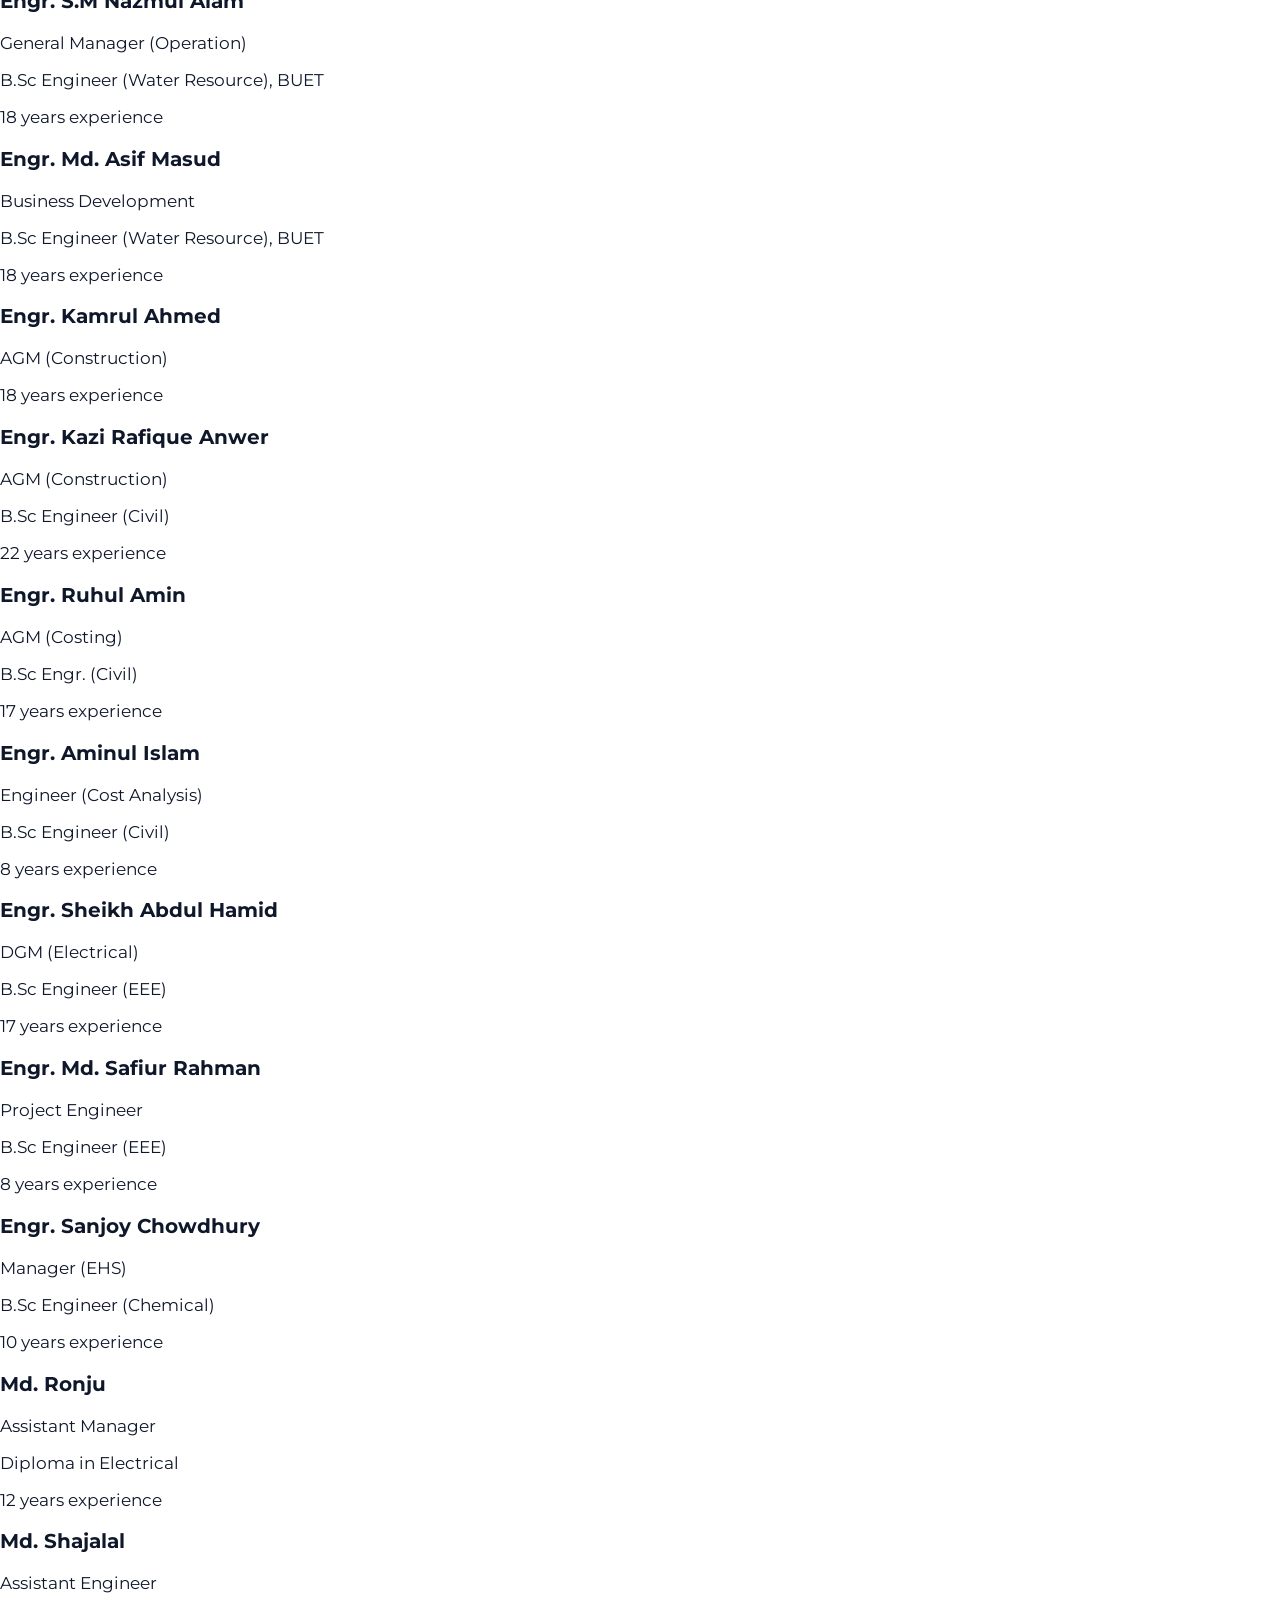
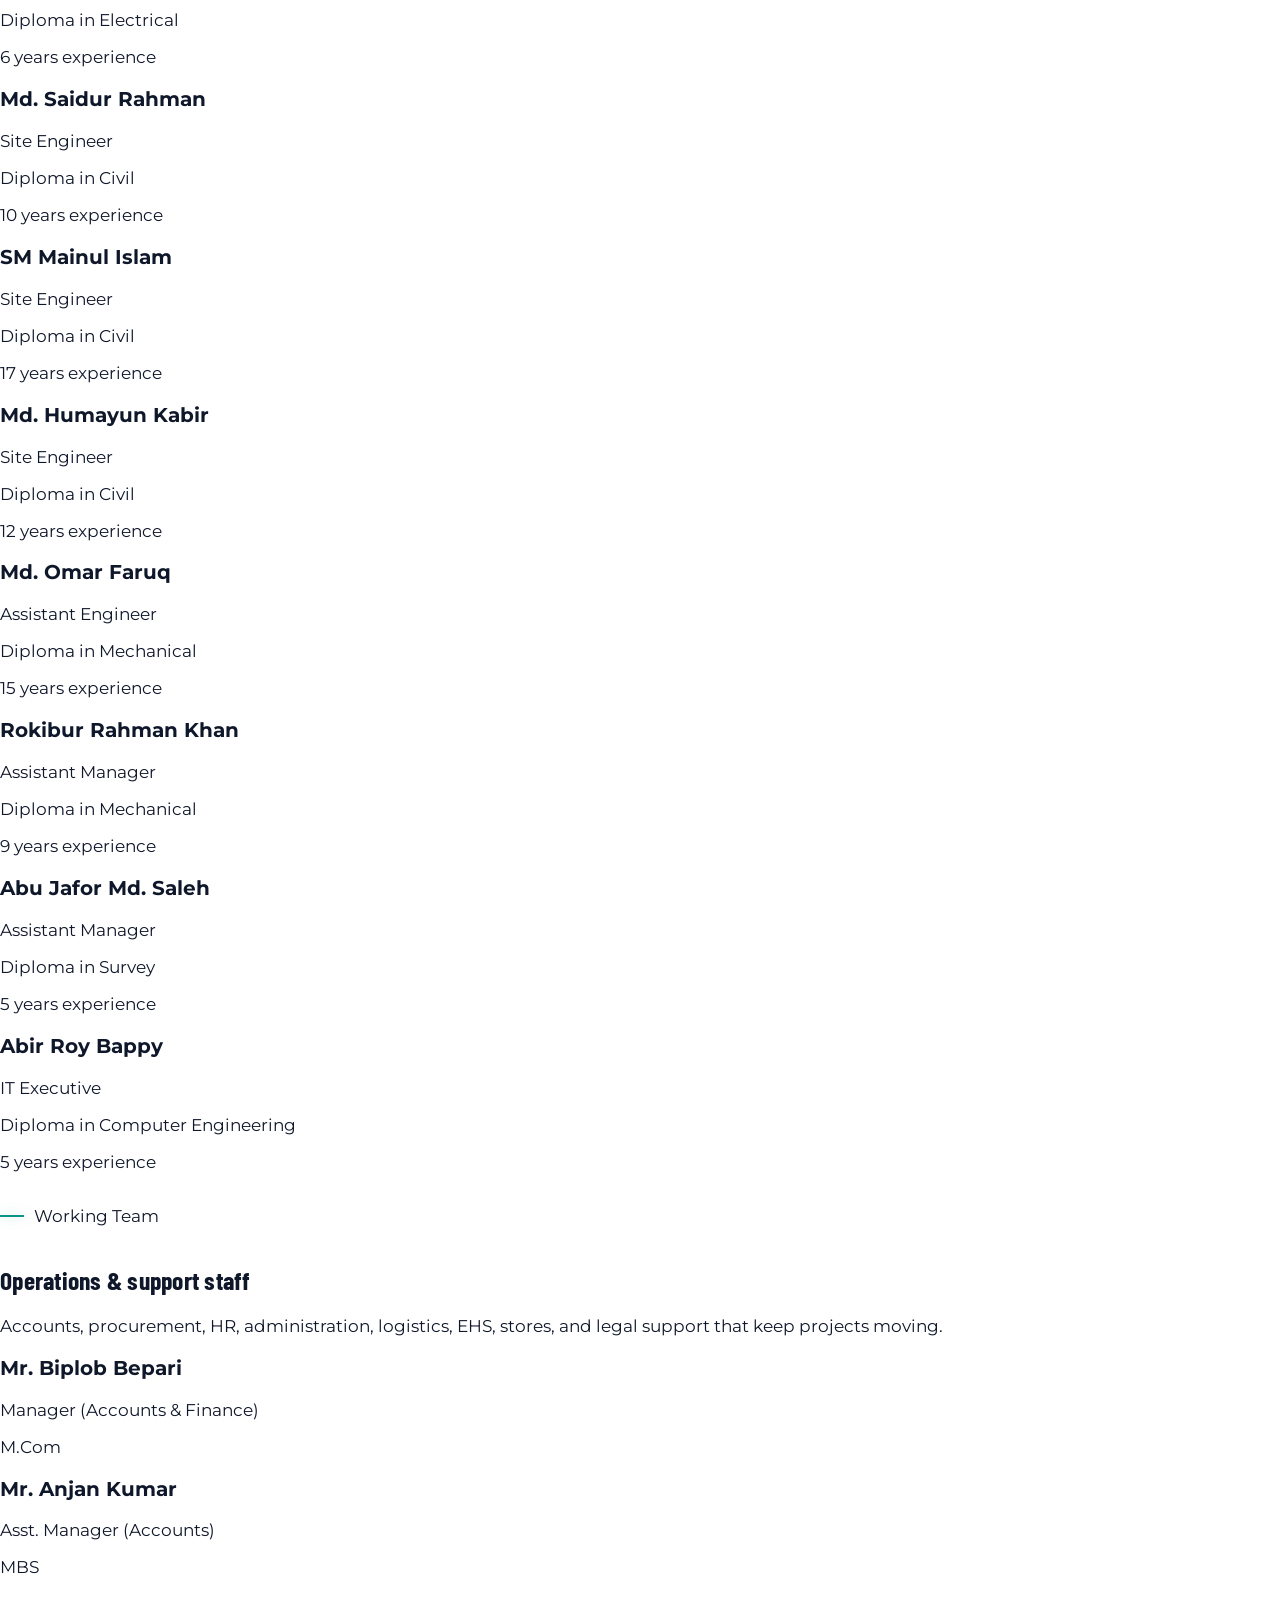
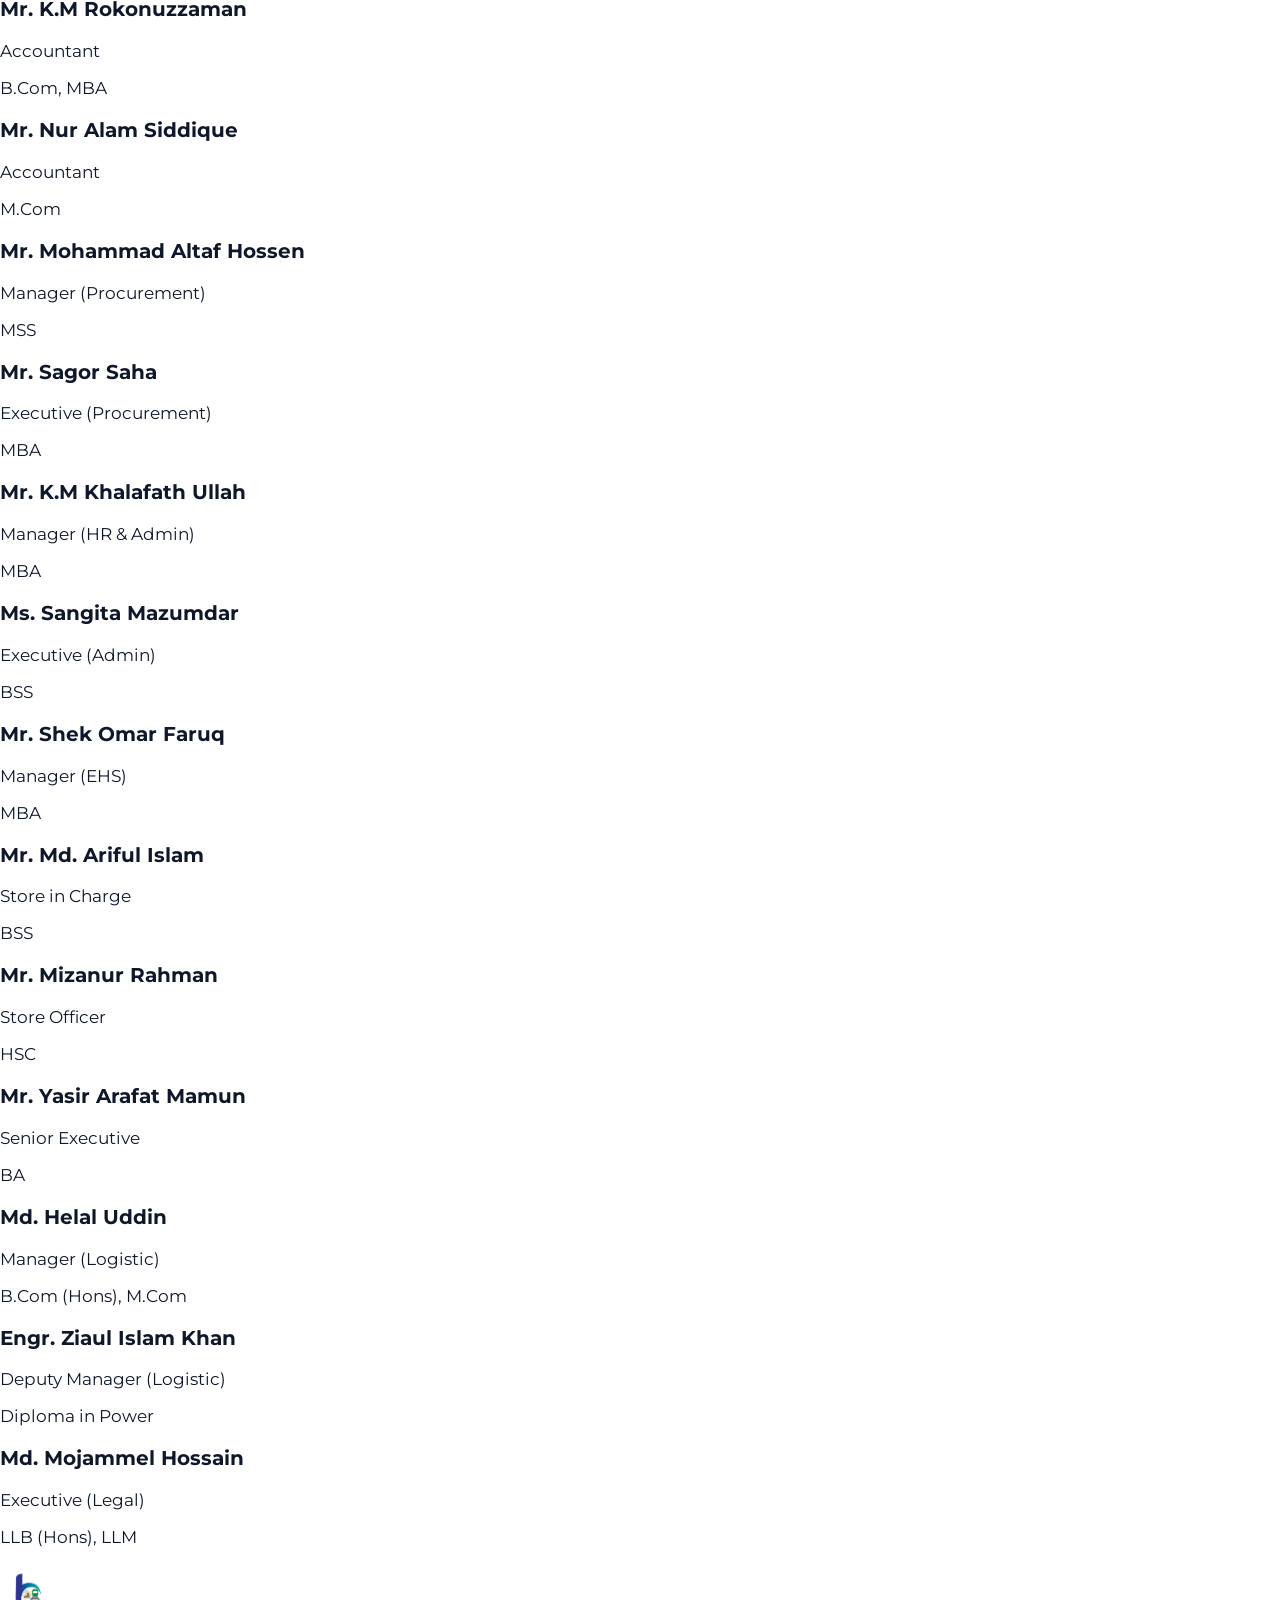
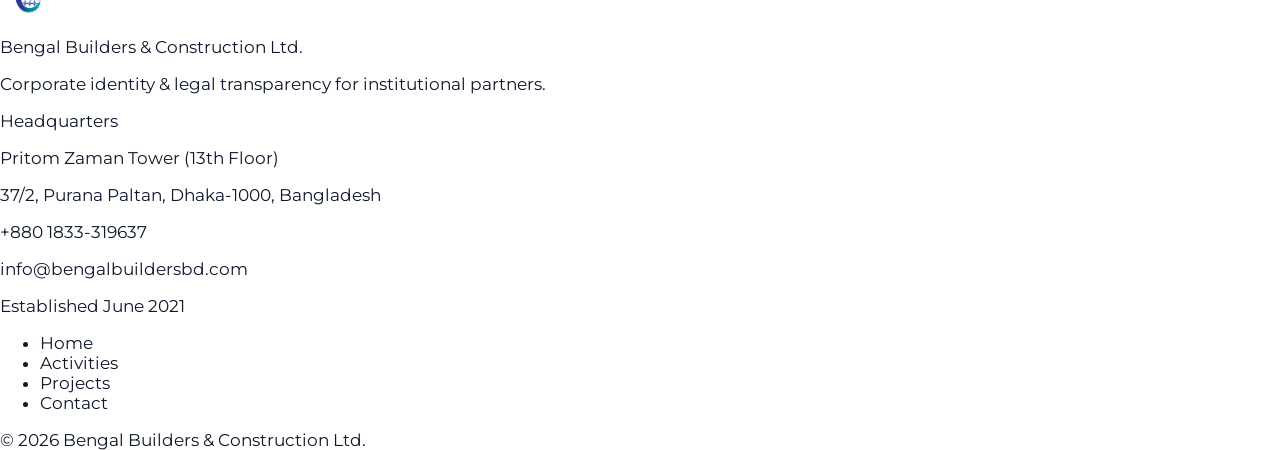
==== commit 5ac9777d: "Enhance mobile responsive design: Add frosted glass drawer navigation, body scroll locking, touch-fr" ====
--- a/about.html
+++ b/about.html
@@ -35,19 +35,19 @@
 </head>
 <body class="antialiased">
 
-  <header id="site-nav" class="fixed inset-x-0 top-0 z-50 border-b border-border bg-white backdrop-blur-md">
-    <div class="border-b border-border">
-      <div class="mx-auto flex max-w-7xl flex-wrap items-center justify-between gap-2 px-5 py-1.5 text-[11px] text-slate-muted lg:px-8">
-        <span>Pritom Zaman Tower (13th Floor), 37/2, Purana Paltan, Dhaka-1000</span>
-        <span class="flex items-center gap-4">
-          <a href="tel:+8801833319637" class="transition hover:text-teal">+880 1833-319637</a>
-          <a href="mailto:info@bengalbuildersbd.com" class="transition hover:text-teal">info@bengalbuildersbd.com</a>
+  <header id="site-nav" class="fixed inset-x-0 top-0 z-50 border-b border-border bg-white/95 backdrop-blur-md">
+    <div class="border-b border-border/80 bg-slate-900 text-white">
+      <div class="mx-auto flex max-w-7xl items-center justify-between px-4 py-1.5 text-[11px] font-medium lg:px-8">
+        <span class="truncate pr-2 text-slate-300">Pritom Zaman Tower (13th Floor), 37/2, Purana Paltan, Dhaka-1000</span>
+        <span class="flex shrink-0 items-center gap-3 sm:gap-5">
+          <a href="tel:+8801833319637" class="transition hover:text-teal-light">+880 1833-319637</a>
+          <a href="mailto:info@bengalbuildersbd.com" class="hidden sm:inline transition hover:text-teal-light">info@bengalbuildersbd.com</a>
         </span>
       </div>
     </div>
-    <nav class="mx-auto flex max-w-7xl items-center justify-between gap-4 px-5 py-2 lg:px-8" aria-label="Primary">
+    <nav class="mx-auto flex max-w-7xl items-center justify-between gap-4 px-4 py-2 sm:px-5 lg:px-8" aria-label="Primary">
       <a href="index.html" class="group flex items-center gap-3">
-        <img src="images/bbcl-logo.png" alt="BBCL" class="brand-mark h-14 w-14 sm:h-16 sm:w-16 object-contain" width="64" height="64" />
+        <img src="images/bbcl-logo.png" alt="BBCL" class="brand-mark h-12 w-12 sm:h-16 sm:w-16 object-contain" width="64" height="64" />
         <span class="leading-tight">
           <span class="block text-base sm:text-lg font-extrabold tracking-[0.14em] text-primary-dark uppercase leading-none">BBCL</span>
           <span class="mt-1 block text-[10px] sm:text-[11px] font-semibold tracking-[0.16em] text-slate-muted uppercase leading-none">Bengal Builders</span>
@@ -63,21 +63,30 @@
       </ul>
       <div class="flex items-center gap-3">
         <a href="contact.html" class="btn-primary hidden sm:inline-flex items-center bg-teal px-4 py-2.5 text-xs font-bold uppercase tracking-[0.14em] text-white">Contact Us</a>
-        <button id="mobile-menu-btn" type="button" class="inline-flex h-10 w-10 items-center justify-center border border-border text-slate lg:hidden" aria-expanded="false" aria-controls="mobile-menu" aria-label="Toggle menu">
+        <button id="mobile-menu-btn" type="button" class="inline-flex h-10 w-10 items-center justify-center rounded-lg border border-border bg-slate-light text-slate transition hover:border-teal hover:text-teal lg:hidden" aria-expanded="false" aria-controls="mobile-menu" aria-label="Toggle menu">
           <svg class="h-5 w-5" fill="none" stroke="currentColor" viewBox="0 0 24 24" aria-hidden="true"><path stroke-linecap="round" stroke-width="1.8" d="M4 7h16M4 12h16M4 17h16"/></svg>
         </button>
       </div>
     </nav>
-    <div id="mobile-menu" class="border-t border-border bg-white backdrop-blur-md lg:hidden">
-      <ul class="mx-auto flex max-w-7xl flex-col gap-1 px-5 py-4 text-sm font-medium">
-        <li><a data-nav href="index.html" class="block py-2.5 text-slate-muted hover:text-teal">Home</a></li>
-        <li><a data-nav href="about.html" class="block py-2.5 text-slate-muted hover:text-teal">About</a></li>
-        <li><a data-nav href="activities.html" class="block py-2.5 text-slate-muted hover:text-teal">Activities</a></li>
-        <li><a data-nav href="materials.html" class="block py-2.5 text-slate-muted hover:text-teal">Materials</a></li>
-        <li><a data-nav href="projects.html" class="block py-2.5 text-slate-muted hover:text-teal">Projects</a></li>
-        <li><a data-nav href="contact.html" class="block py-2.5 text-slate-muted hover:text-teal">Contact</a></li>
-        <li class="pt-2"><a href="contact.html" class="inline-flex bg-teal px-4 py-2.5 text-xs font-bold uppercase tracking-[0.14em] text-white">Contact Us</a></li>
-      </ul>
+    <div id="mobile-menu" class="border-t border-border lg:hidden">
+      <div class="mx-auto max-w-7xl px-4 py-4 sm:px-6">
+        <ul class="flex flex-col gap-1 text-sm font-semibold text-slate">
+          <li><a data-nav href="index.html" class="flex items-center justify-between rounded-lg px-3.5 py-3 transition hover:bg-teal/10 hover:text-teal"><span>Home</span> <span class="text-slate-muted text-xs">→</span></a></li>
+          <li><a data-nav href="about.html" class="flex items-center justify-between rounded-lg px-3.5 py-3 transition hover:bg-teal/10 hover:text-teal"><span>About</span> <span class="text-slate-muted text-xs">→</span></a></li>
+          <li><a data-nav href="activities.html" class="flex items-center justify-between rounded-lg px-3.5 py-3 transition hover:bg-teal/10 hover:text-teal"><span>Activities</span> <span class="text-slate-muted text-xs">→</span></a></li>
+          <li><a data-nav href="materials.html" class="flex items-center justify-between rounded-lg px-3.5 py-3 transition hover:bg-teal/10 hover:text-teal"><span>Materials</span> <span class="text-slate-muted text-xs">→</span></a></li>
+          <li><a data-nav href="projects.html" class="flex items-center justify-between rounded-lg px-3.5 py-3 transition hover:bg-teal/10 hover:text-teal"><span>Projects</span> <span class="text-slate-muted text-xs">→</span></a></li>
+          <li><a data-nav href="contact.html" class="flex items-center justify-between rounded-lg px-3.5 py-3 transition hover:bg-teal/10 hover:text-teal"><span>Contact</span> <span class="text-slate-muted text-xs">→</span></a></li>
+        </ul>
+        <div class="mt-4 border-t border-border pt-4 grid grid-cols-2 gap-3">
+          <a href="tel:+8801833319637" class="btn-ghost inline-flex items-center justify-center rounded-lg border border-border py-2.5 text-xs font-bold uppercase tracking-wider text-slate text-center hover:border-teal hover:text-teal">
+            Call Direct
+          </a>
+          <a href="contact.html" class="btn-primary inline-flex items-center justify-center rounded-lg bg-teal py-2.5 text-xs font-bold uppercase tracking-wider text-white text-center">
+            Contact Us
+          </a>
+        </div>
+      </div>
     </div>
   </header>
 
@@ -92,8 +101,8 @@
       <div class="page-hero-overlay absolute inset-0"></div>
       <div class="relative mx-auto flex min-h-[52vh] max-w-7xl flex-col justify-end px-5 pb-16 lg:px-8">
         <p data-hero class="text-xs font-semibold uppercase tracking-[0.3em] text-teal">Corporate Identity</p>
-        <h1 id="about-hero" data-hero class="font-display mt-4 max-w-3xl text-5xl font-bold uppercase tracking-tight text-slate sm:text-6xl">
-          Legal Transparency &amp; Leadership
+        <h1 id="about-hero" data-hero class="font-display mt-4 max-w-3xl text-3xl font-extrabold uppercase tracking-tight text-slate sm:text-5xl lg:text-6xl">
+          Constructing Bangladesh's Engineering Standard
         </h1>
         <p data-hero class="mt-4 max-w-2xl text-slate-muted leading-relaxed">
           Bengal Builders &amp; Construction Ltd. — established June 2021 at Pritom Zaman Tower (13th Floor), 37/2, Purana Paltan, Dhaka-1000 — builds with institutional accountability from boardroom to basemat.
--- a/css/site.css
+++ b/css/site.css
@@ -211,17 +211,36 @@
   opacity: 0;
   border-top-color: transparent;
   pointer-events: none;
+  background-color: rgba(255, 255, 255, 0.98);
+  backdrop-filter: blur(20px) saturate(1.8);
+  -webkit-backdrop-filter: blur(20px) saturate(1.8);
+  box-shadow: 0 20px 25px -5px rgba(15, 23, 42, 0.15);
   transition:
     max-height 0.4s var(--ease-out),
     opacity 0.3s var(--ease-soft),
-    border-color 0.3s var(--ease-soft);
+    border-color 0.3s var(--ease-soft),
+    box-shadow 0.3s var(--ease-soft);
 }
 
 #mobile-menu.is-open {
-  max-height: 22rem;
+  max-height: 28rem;
   opacity: 1;
   border-top-color: var(--border);
   pointer-events: auto;
+}
+
+body.menu-open {
+  overflow: hidden !important;
+  touch-action: none;
+}
+
+/* Hide scrollbar for horizontally scrollable touch tab lists */
+.no-scrollbar::-webkit-scrollbar {
+  display: none;
+}
+.no-scrollbar {
+  -ms-overflow-style: none;
+  scrollbar-width: none;
 }
 
 /* -------------------------------------------------------------------------- */
@@ -450,6 +469,17 @@
 
 #contact-form .form-success {
   animation: modal-in 0.35s var(--ease-out) both;
+}
+
+/* Prevent auto-zoom on mobile WebKit (iOS Safari) for form inputs */
+@media (max-width: 639px) {
+  input[type="text"],
+  input[type="email"],
+  input[type="tel"],
+  select,
+  textarea {
+    font-size: 16px !important;
+  }
 }
 
 /* -------------------------------------------------------------------------- */
